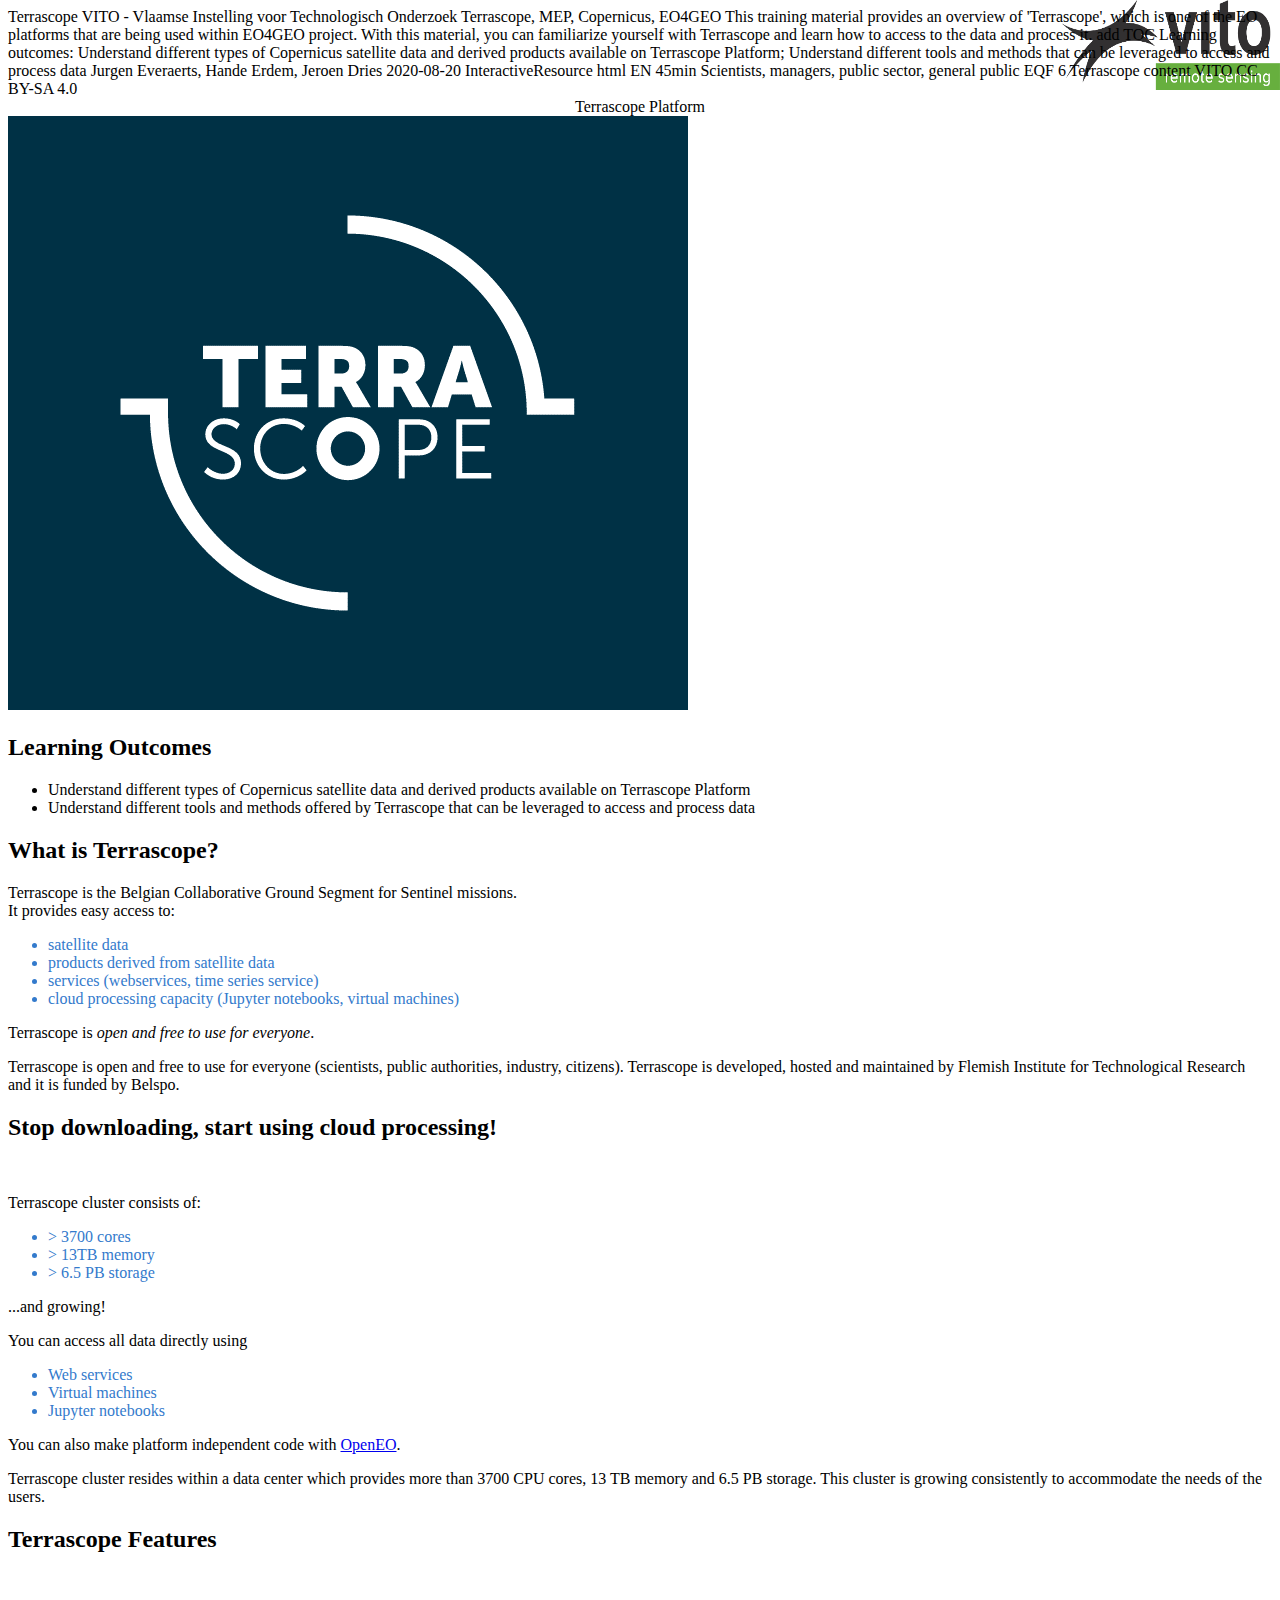
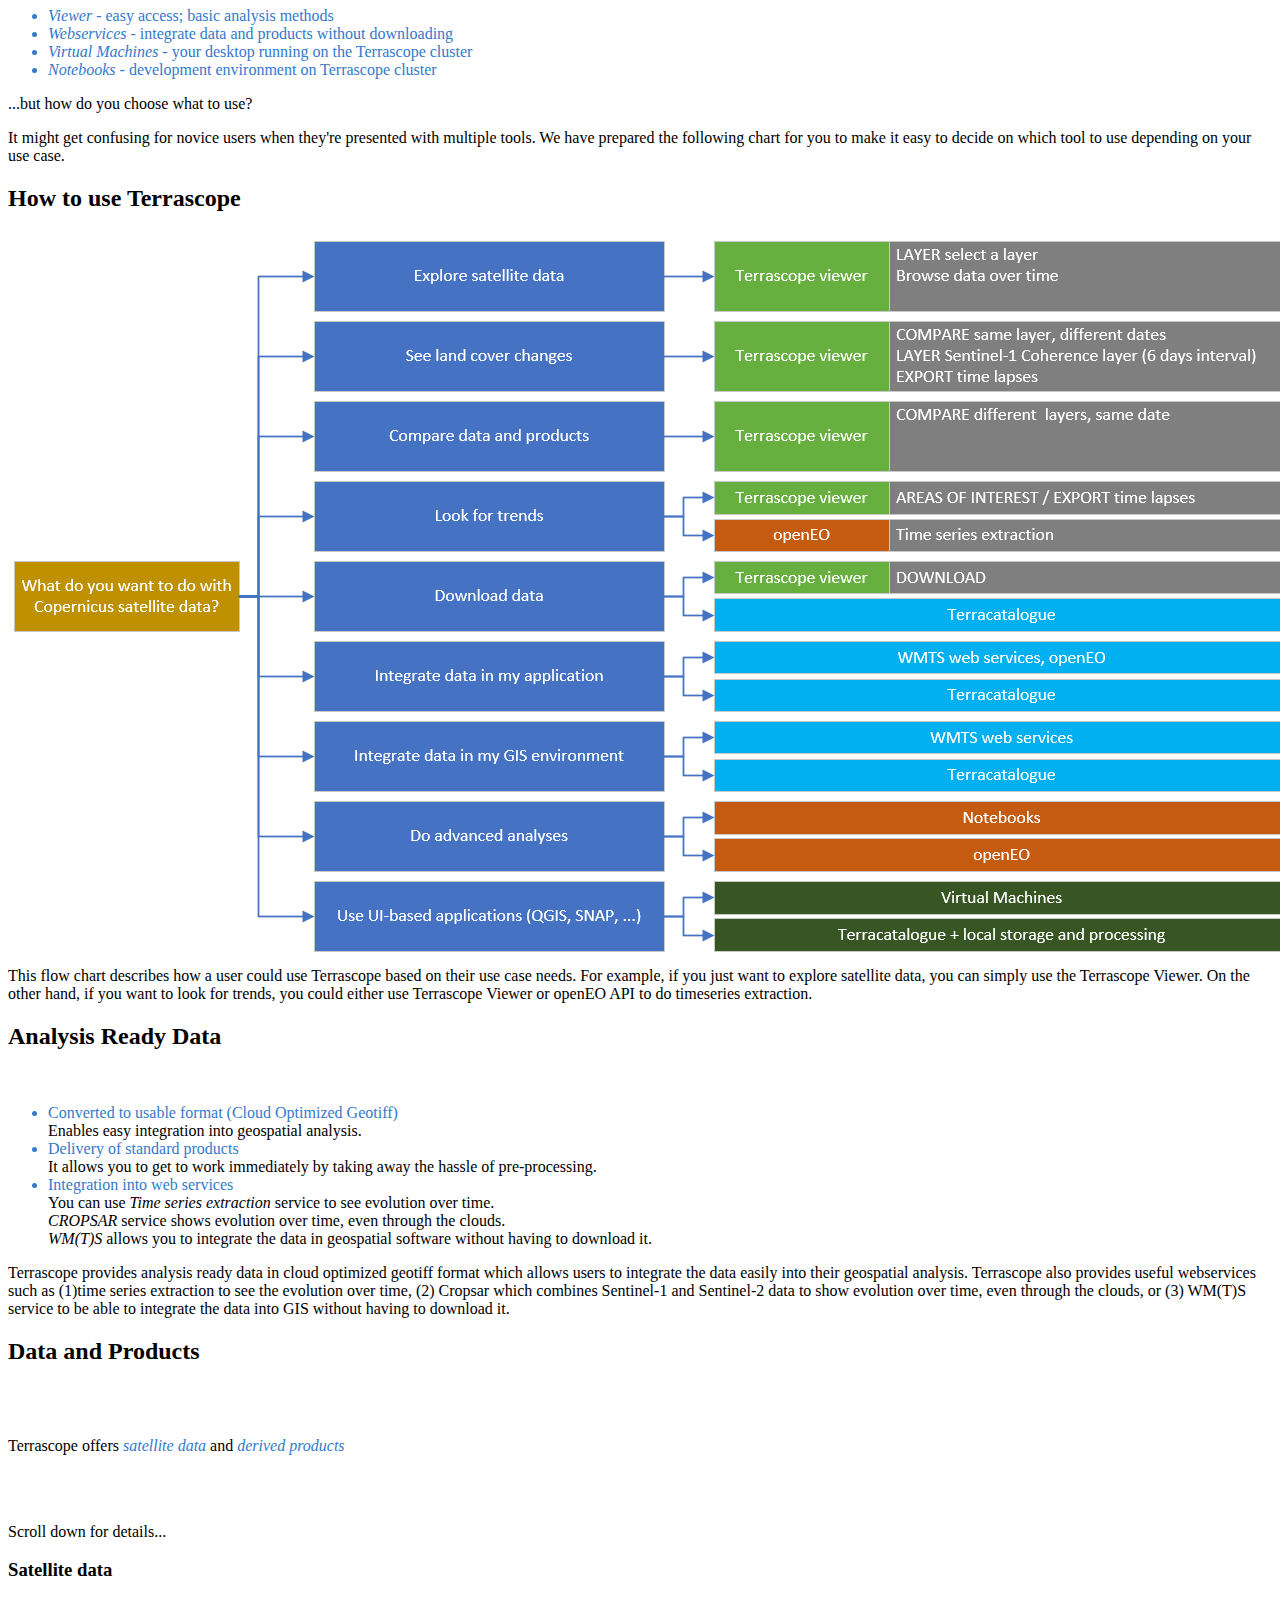
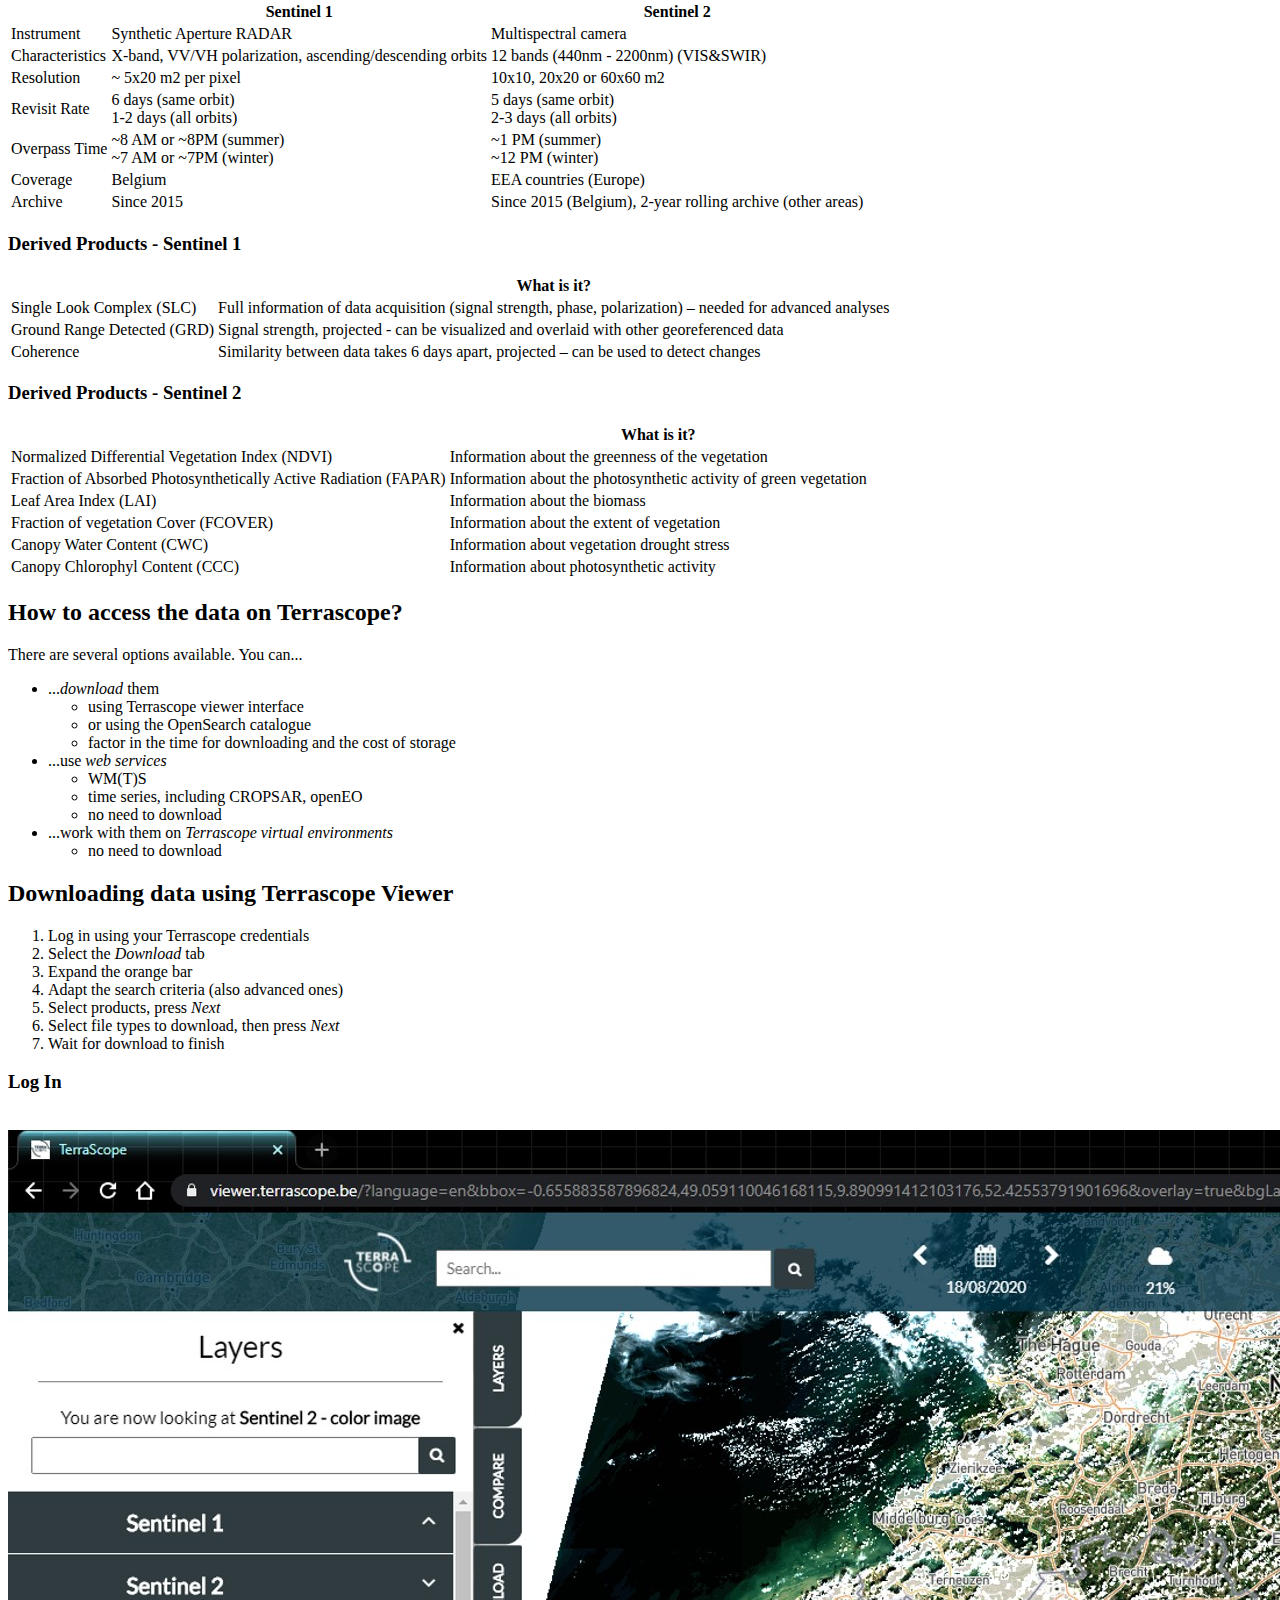
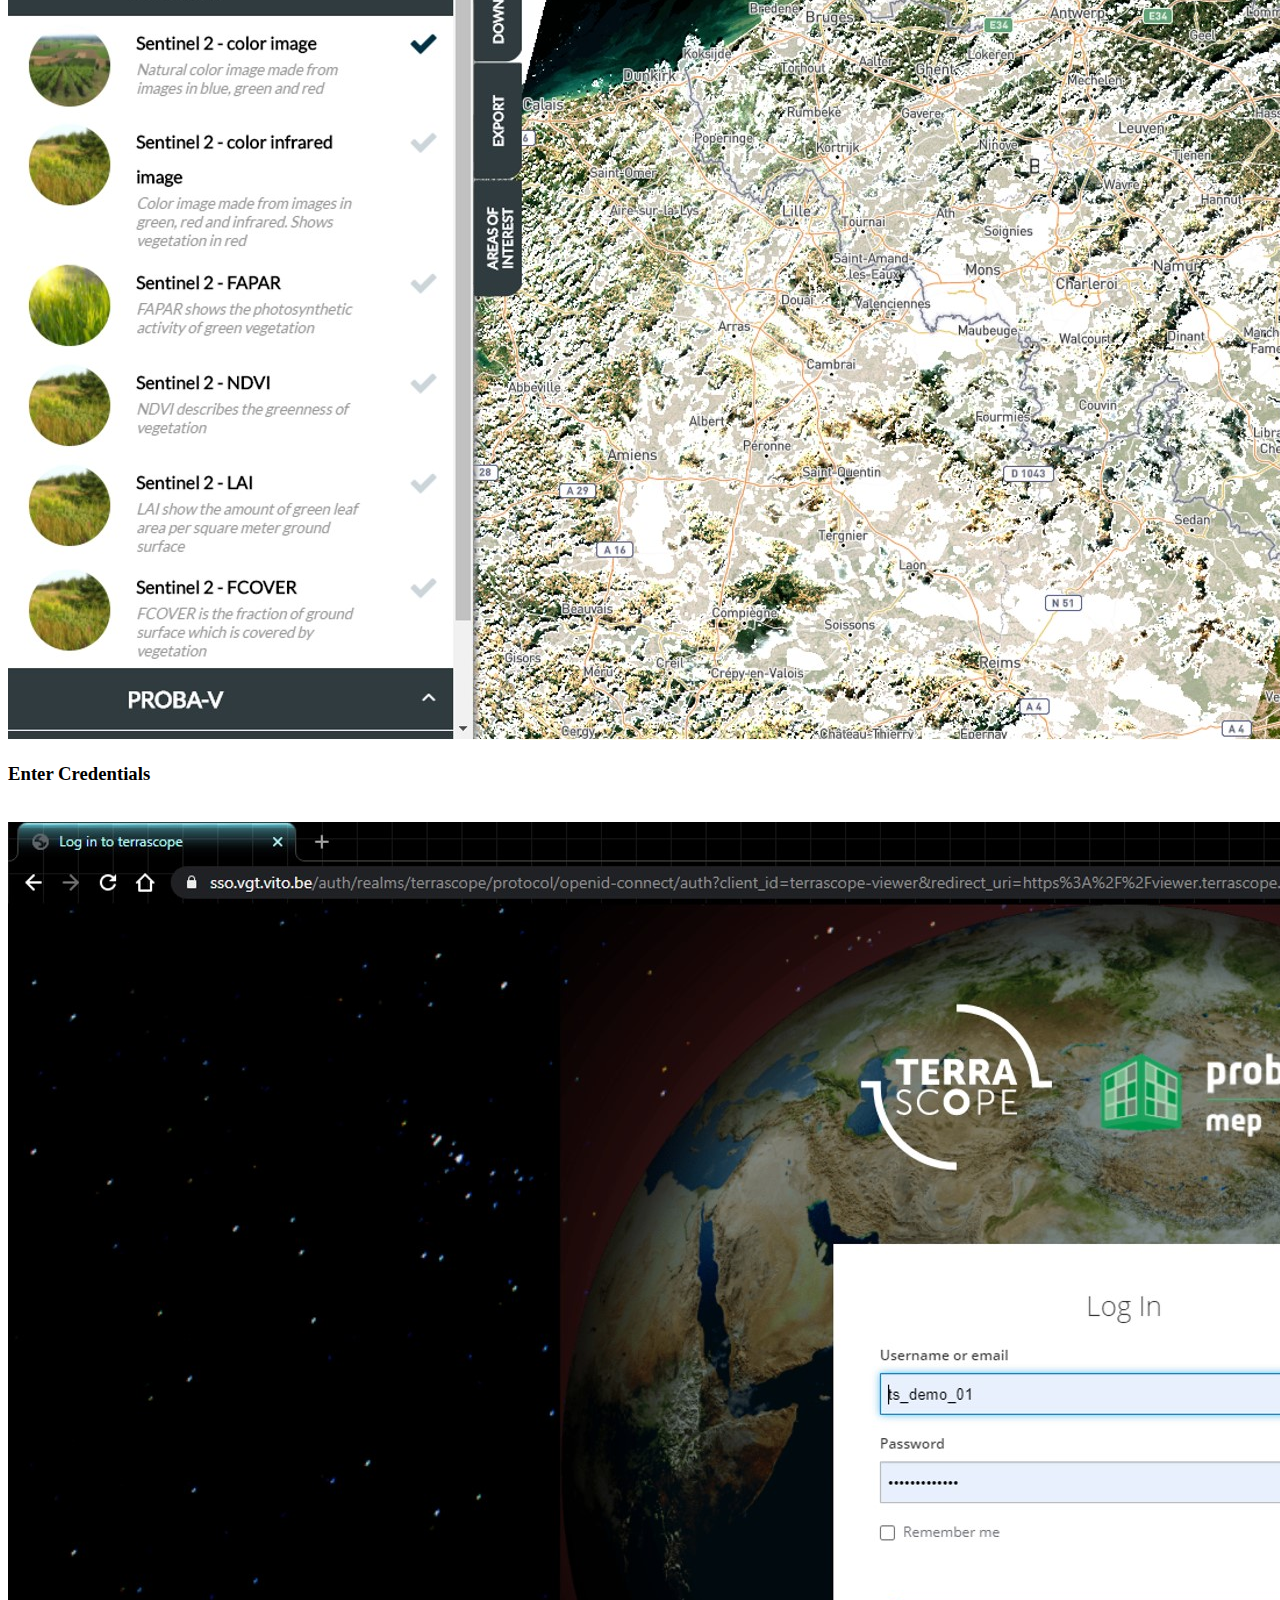
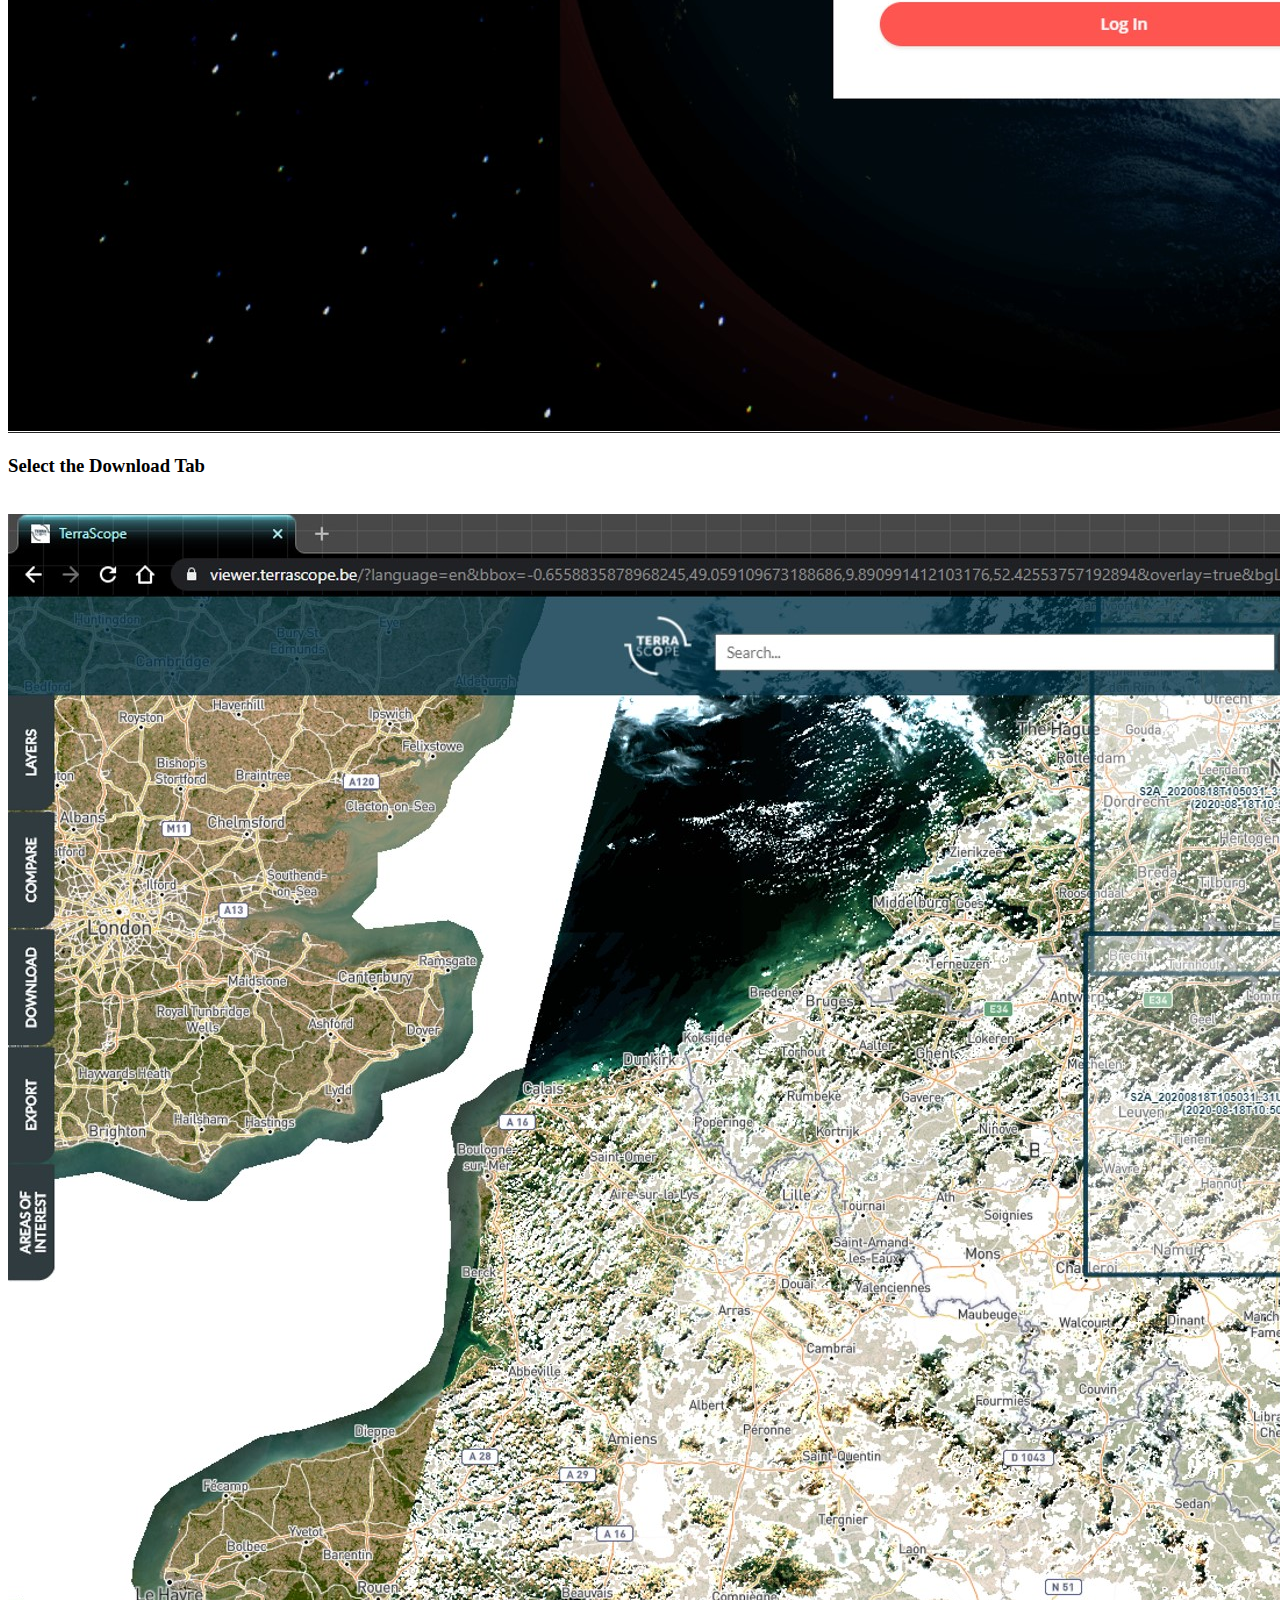
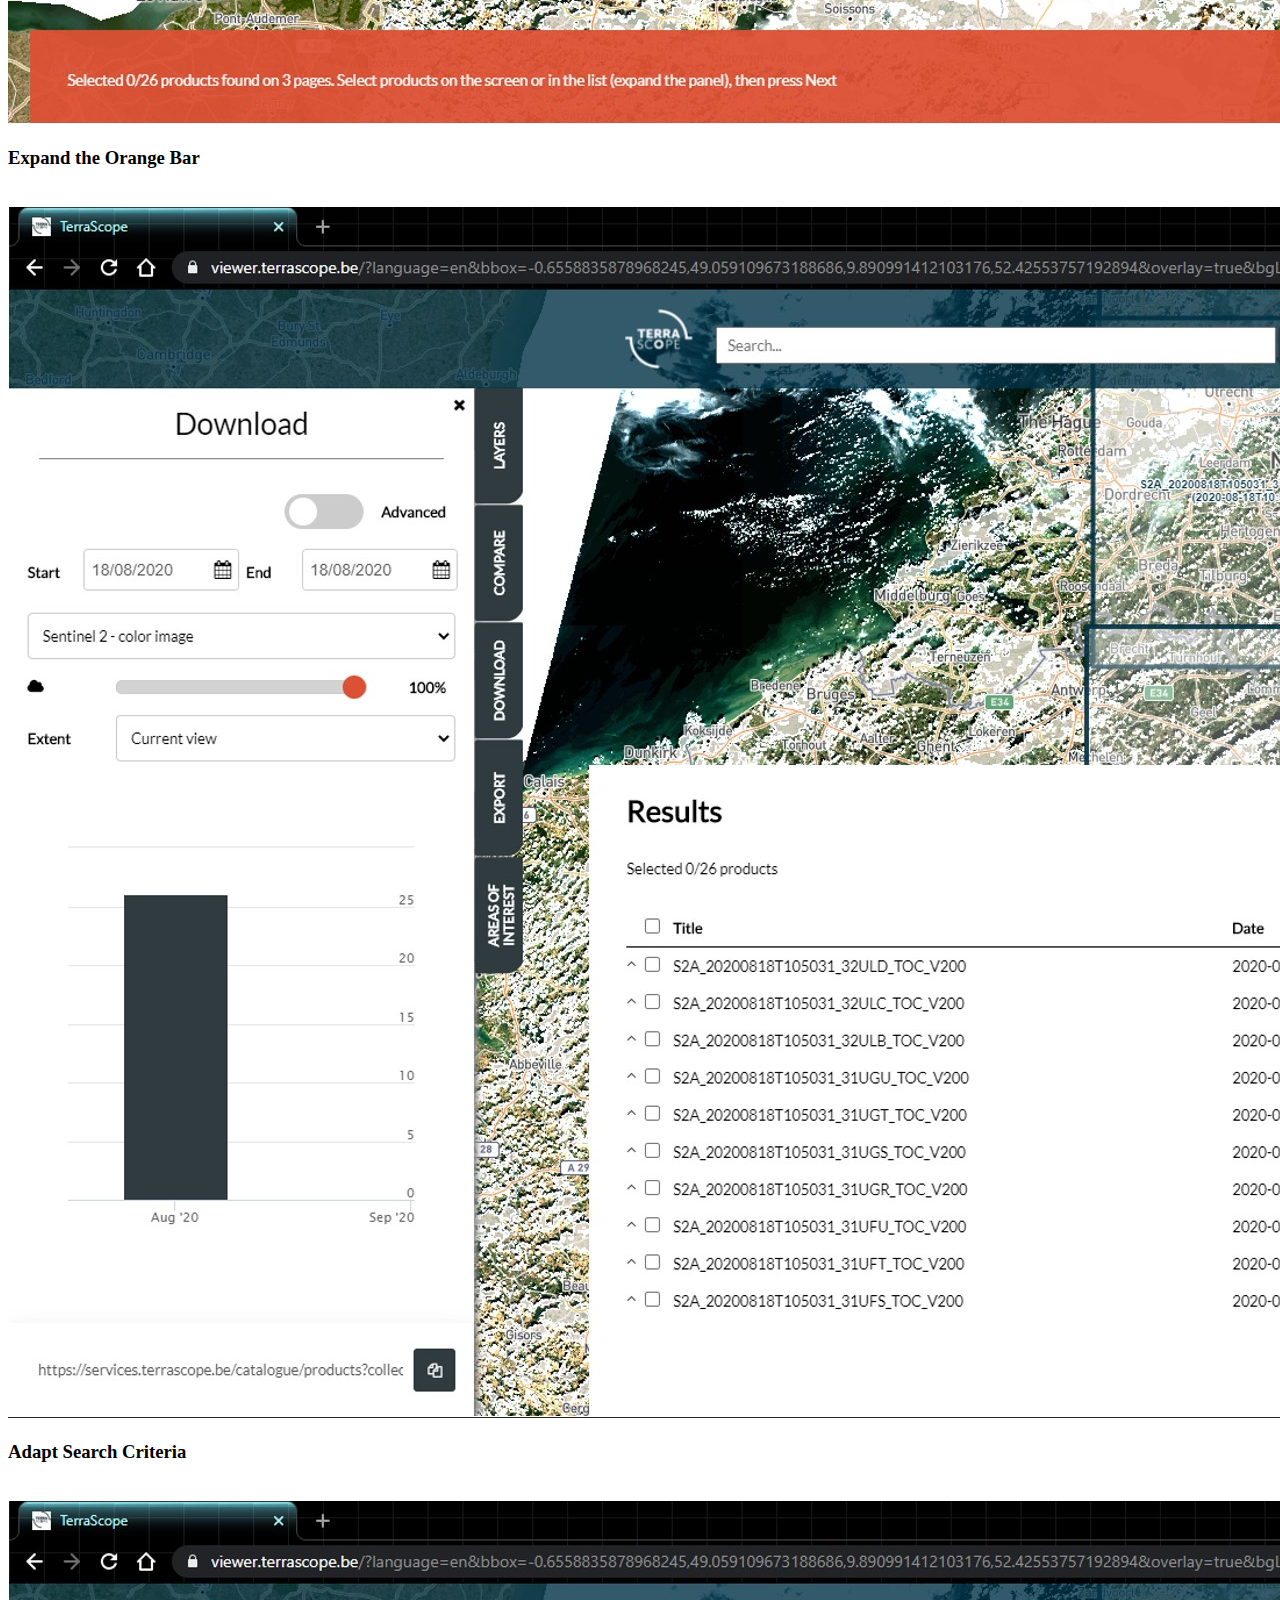
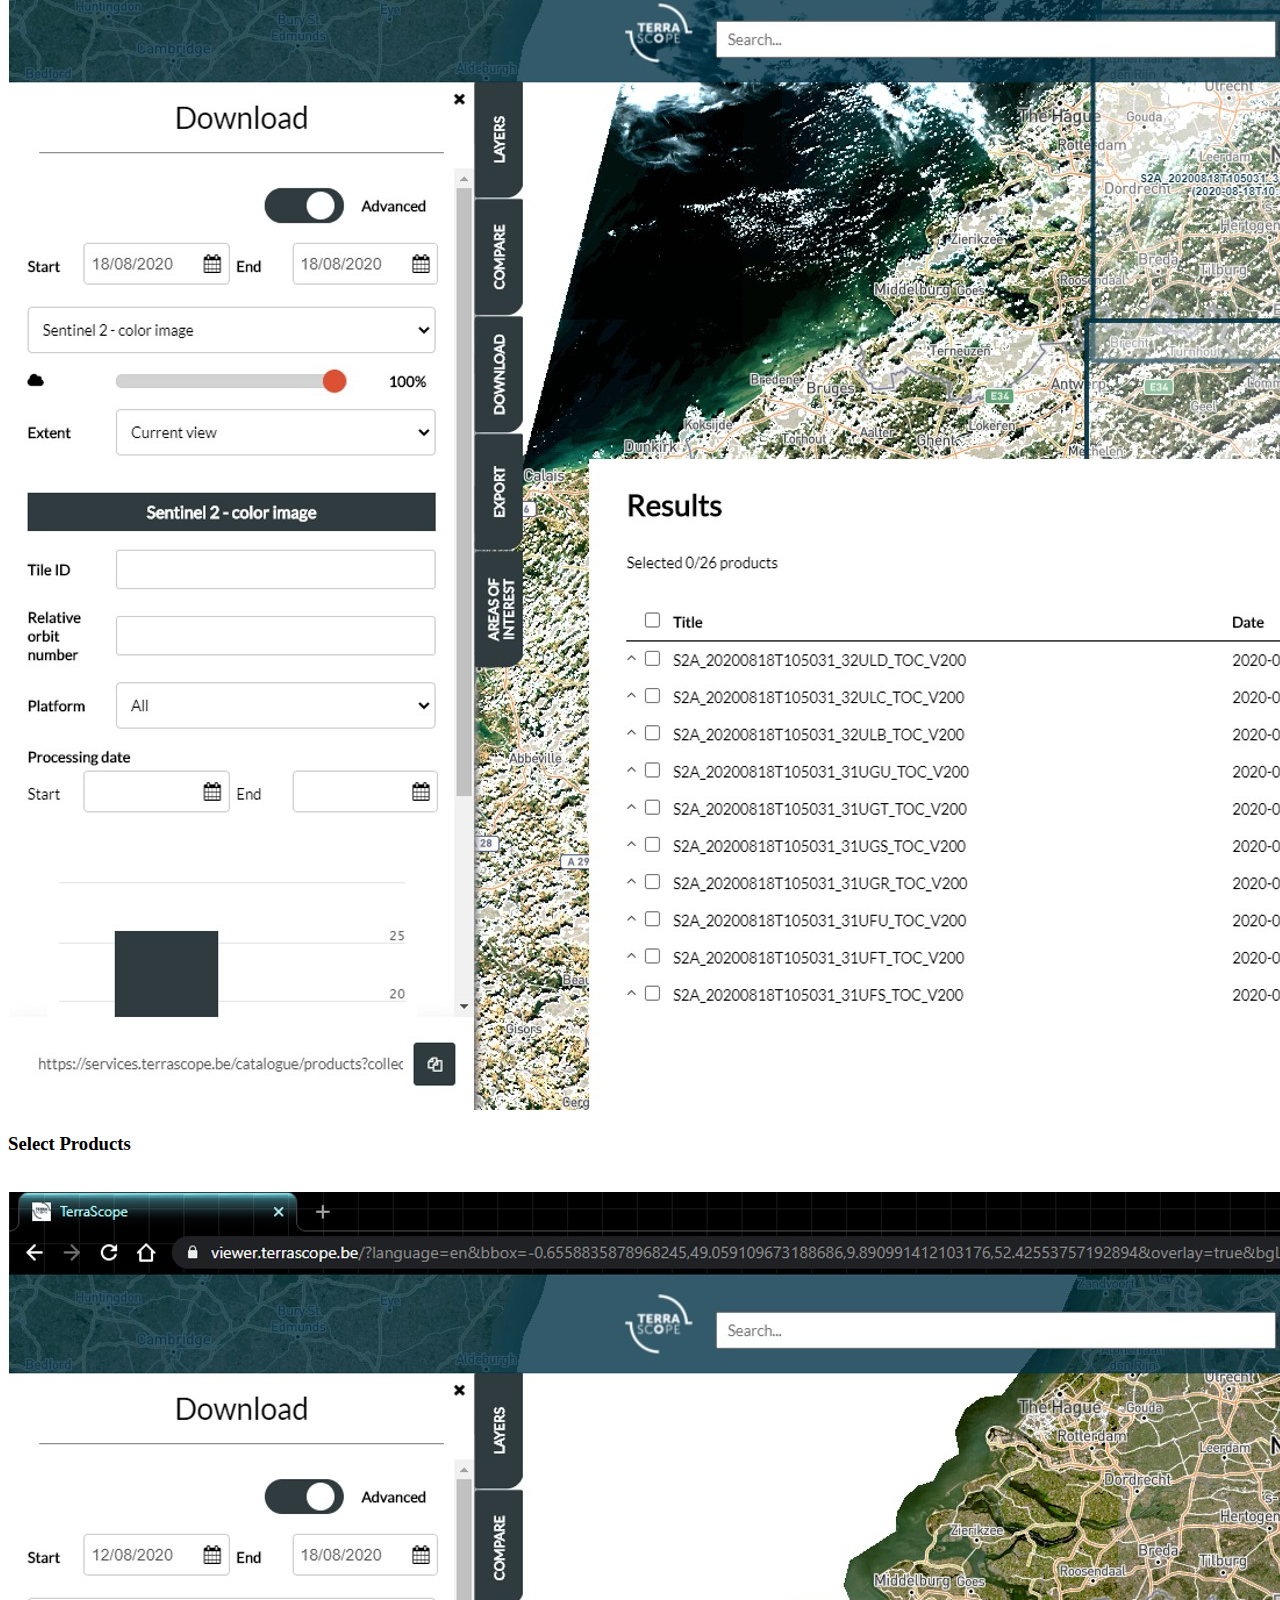
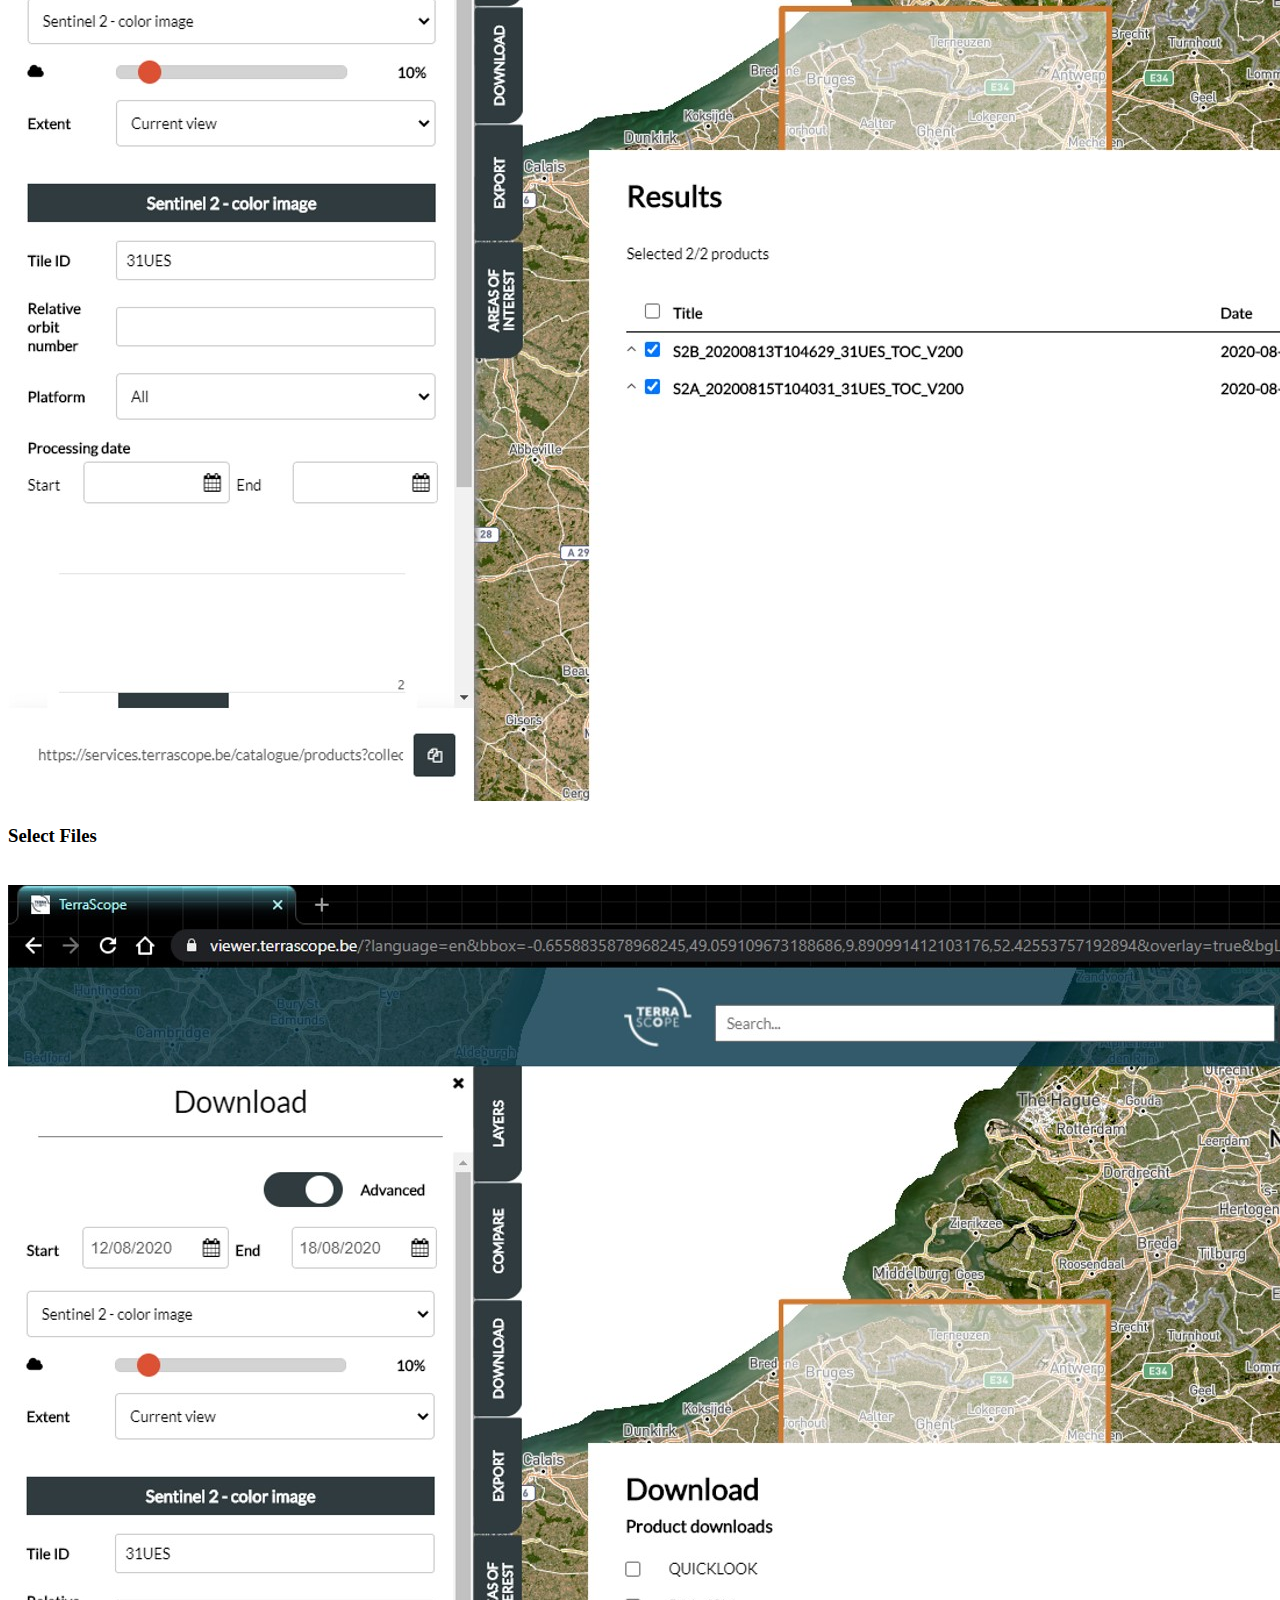
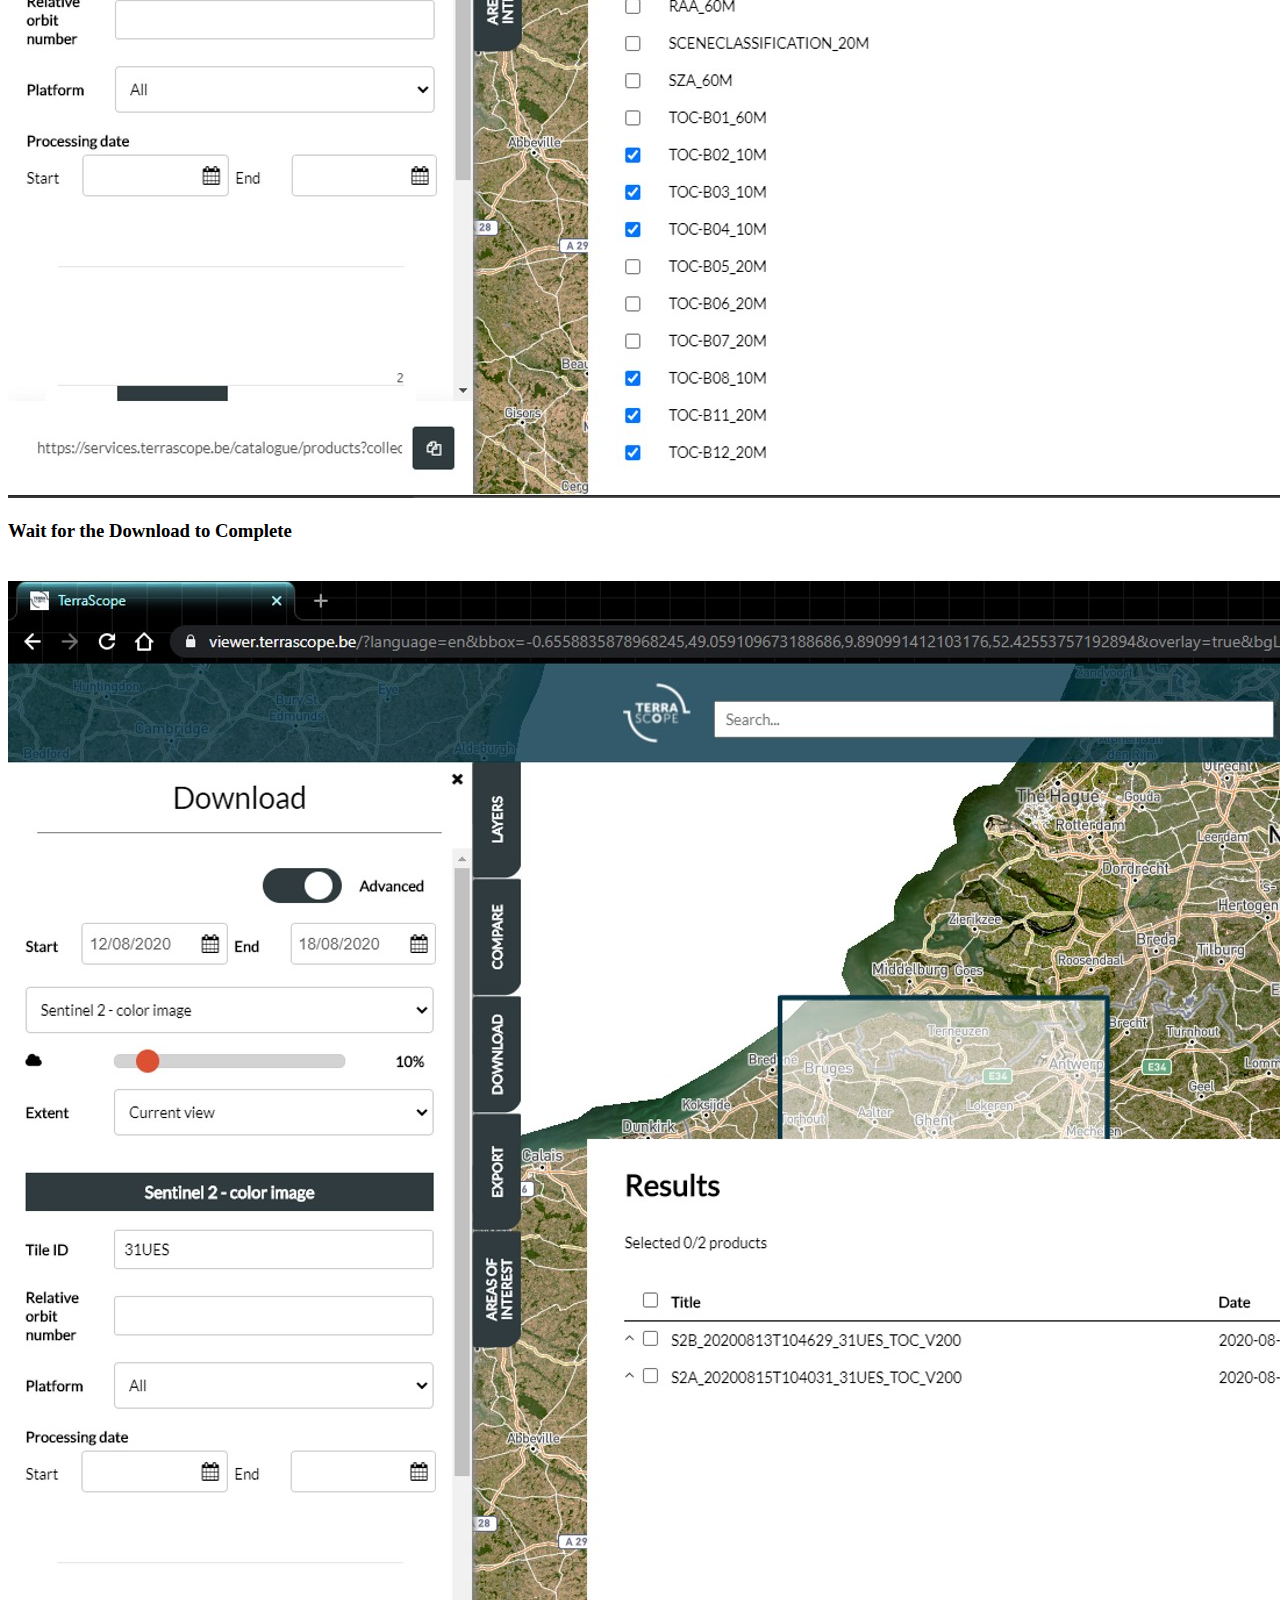
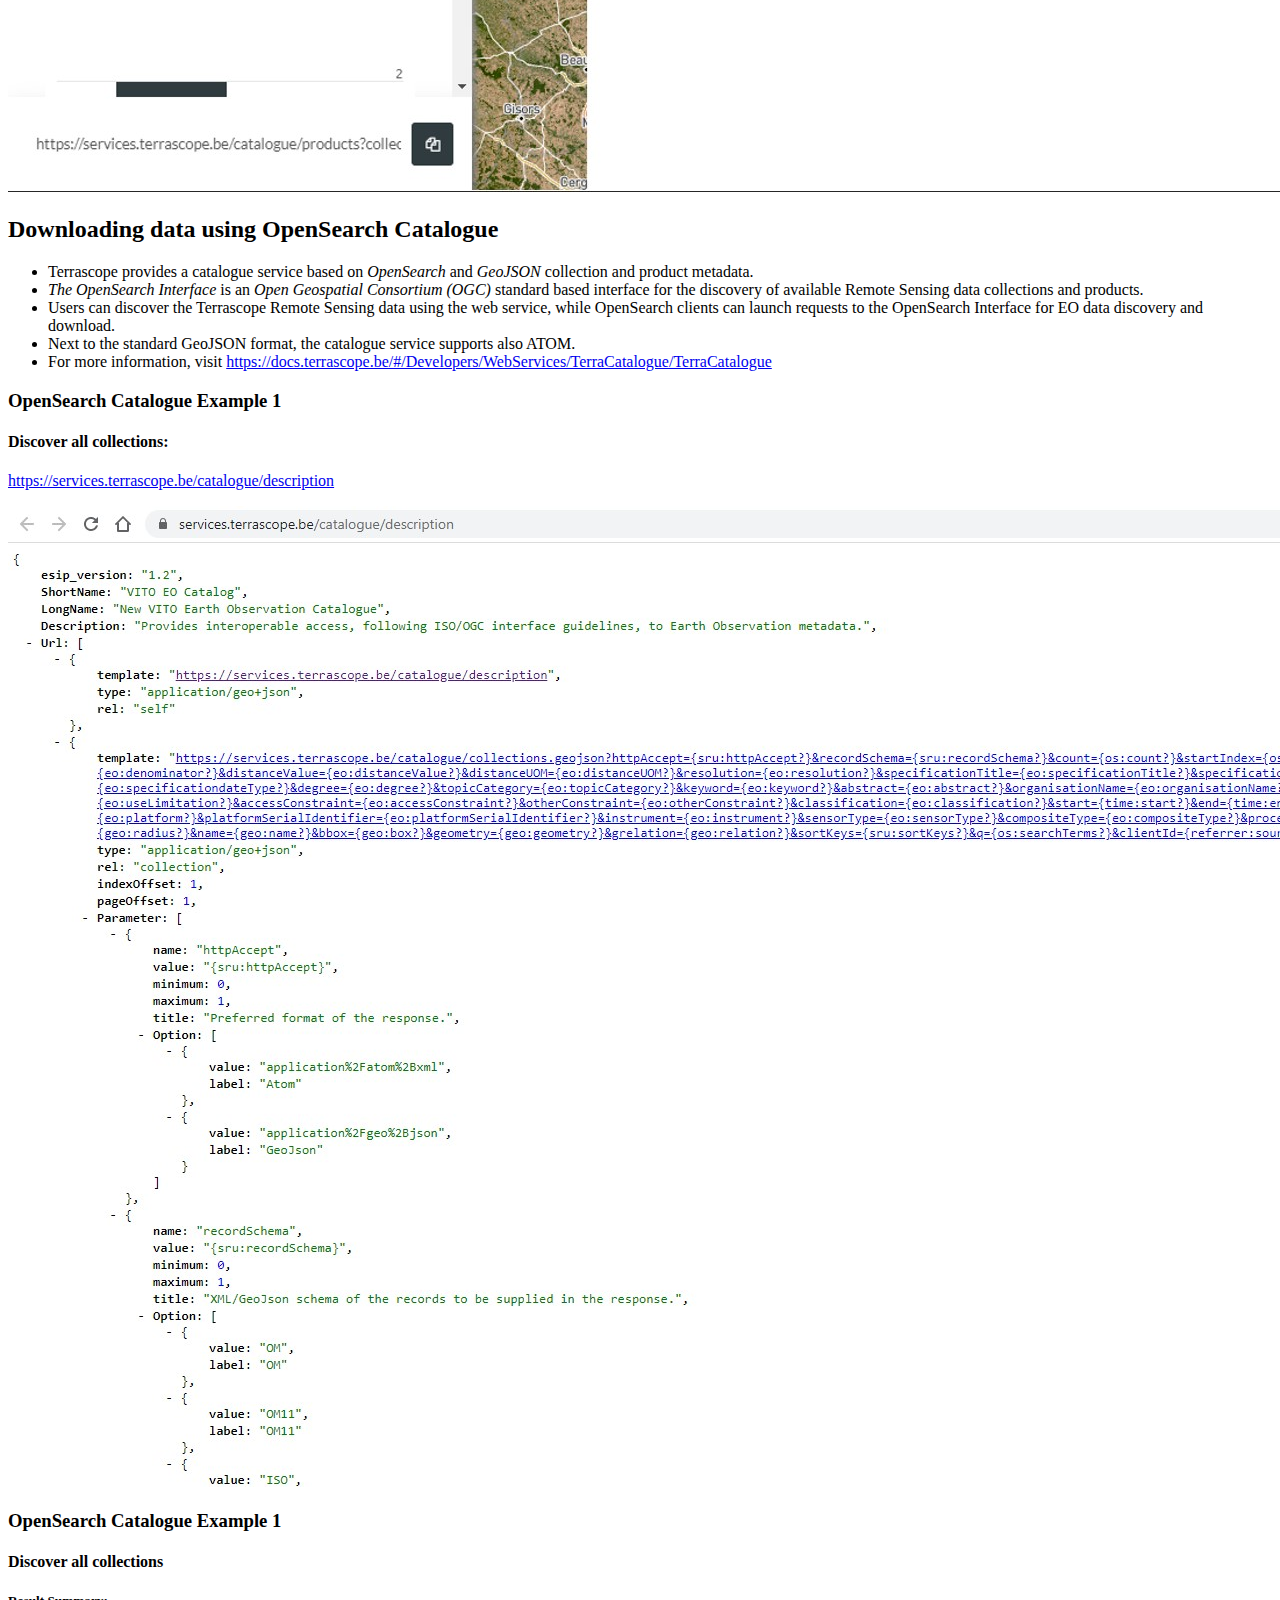
==== index.html @ 6d3ba38e "Update to RDFa conformity" ====
<!-- 	Template Authors: Stefan Lang, Eva Missoni - PLUS 
		Template Creation Date: March-June 2020 
		
		IMPORTANT NOTICES FOR USERS/AUTHORS: 
		SECTIONS TO BE EDITED BY AUTHORS ARE INDICATED AS FOLLOWS:  AUTHORS: DEFINE ... -->
<!--	THE COMMANDS <section> and </section>  EMBRACE THE CONTENT FOR EACH SINGLE SLIDE.
		ALTERNATIVELY, YOU CAN USE MARKDOWN NOTATION TO CREATE YOUR SLIDES. More information: https://github.com/webpro/reveal-md
		-->


<!doctype html>
<html prefix="eo4geo: http://bok.eo4geo.eu/" prefix="dc: http://purl.org/dc/terms/" lang="en" >

<head>
    <meta charset="utf-8">
		<title> </title>
		<span property="dc:title">Terrascope </span>
		<span property="dc:creator"> VITO - Vlaamse Instelling voor Technologisch Onderzoek</span>
		<span property="dc:subject">Terrascope, MEP, Copernicus, EO4GEO </span>
		<span property="dc:abstract">This training material provides an overview of 'Terrascope', which is one of the EO platforms that are being used within EO4GEO project. With this material, you can familiarize yourself with Terrascope and learn how to access to the data and process it.  </span>
		<span property="dc:tableOfContents"> add TOC</span>
		<span property="dc:desription">Learning outcomes: Understand different types of Copernicus satellite data and derived products available on Terrascope Platform; Understand different tools and methods that can be leveraged to access and process data </span>
		<span property="dc:contributor">Jurgen Everaerts, Hande Erdem, Jeroen Dries </span>
		<span property="dc:created"> 2020-08-20</span>
		<span property="dc:type">InteractiveResource</span>
		<span property="dc:format">html</span>
		<span property="dc:language">EN</span>
		<span property="dc:SizeOrDuration">45min</span>
		<span property="dc:audience">Scientists, managers, public sector, general public</span>
		<span property="dc:educationLevel">EQF 6</span>
		<span property="dc:source">Terrascope content </span>
		<span property="dc:rightsToHolder"> VITO</span>
		<span property="dc:license">CC BY-SA 4.0</span>
		
		<meta property="dc:relation" content="eo4geo:PS3-7" />
		<meta property="dc:relation" content="eo4geo:CV5-2" />	
		<meta property="dc:relation" content="eo4geo:IP3-11-2" />	
		<meta property="dc:relation" content="eo4geo:IP3-1-2-3" />	
		<meta property="dc:relation" content="eo4geo:IP3-1-1" />	
		<meta property="dc:relation" content="eo4geo:WB1-4" />	

    <link rel="stylesheet" href="internal_restricted/v1.0/css/reveal.css">

    <link rel="stylesheet" href="internal_restricted/v1.0/css/theme/eo4geo.css" id="theme">


    <!-- EO4GEO FONT ROBOTO SLAB -->
    <link href='https://fonts.googleapis.com/css?family=Roboto Slab' rel='stylesheet'>
    <link rel="stylesheet" href="partnerLogo.css" id="theme">
    <link rel="stylesheet" href="customer_content/css/eo4geo_override.css" id="theme">

    <base target="_blank"> <!-- All links in the presentation are opened in a separate tab"-->

</head>

<body>

<div class="reveal">

    <!-- FORMATTING FOR HEADER -->


    <div class="eo4geologo" style="width: 11%;height : 11%"></div>

    <div class="partnerlogo" style="width: 17%;height : 10%"></div>
    <div class="presentation_title" style=" text-align: center ">Terrascope Platform</div>
    <!--The title of the presentation appears on each slide-->


    <!-- AUTHORS: DEFINE METADATA FOR WHOLE SLIDESET HERE: (Dublin Core Metadata format, complemented by BoK-Concepts) >
        @prefix dc: <http://purl.org/dc/terms/>.
        @prefix eo4geo: <http://bok.eo4geo.eu/>.
        <>  	dc:title "Terrascope";
            dc:creator "VITO - Vlaamse Instelling voor Technologisch Onderzoek";
            dc:subject "Terrascope, MEP, Copernicus, EO4GEO";
            dc:abstract "This training material provides an overview of 'Terrascope', which is one of the EO platforms that are being used within EO4GEO project. With this material, you can familiarize yourself with Terrascope and learn how to access to the data and process it. ";
            dc:tableOfContents "add TOC";
            dc:description "Learning outcomes: Understand different types of Copernicus satellite data and derived products available on Terrascope Platform; Understand different tools and methods that can be leveraged to access and process data";
            dc:contributor "Jurgen Everaerts, Hande Erdem, Jeroen Dries";
            dc:created "2020-08-20";
            dc:type "InteractiveResource";
            dc:format "html";
            dc:language "EN";
            dc:SizeOrDuration "45min"
            dc:audience "Scientists, managers, public sector, general public";
            dc:educationLevel "EQF 6";
            dc:source "Terrascope content";
            dc:rightsHolder "VITO";
            dc:license "CC BY-SA 4.0";
            dc:relation eo4geo:PS3-7;
            dc:relation eo4geo:CV5-2;
            dc:relation eo4geo:IP3-11-2;
            dc:relation eo4geo:IP3-1-2-3;
            dc:relation eo4geo:IP3-1-1;
            dc:relation eo4geo:WB1-4.
                        -->


    <div class="slides">

        <!-- AUTHORS: DEFINE CONTENT ON YOUR FIRST SLIDE -->
        <section>

            <!-- AUTHORS: PUT YOUR PRESENTER NOTES HERE: -->
            <img src="resources\terrascope\terrascope.png">
            <aside class="notes">
            </aside>
        </section>
        <section>
            <h2>Learning Outcomes</h2>
            <ul>
                <li class="fragment">
                    Understand different types of Copernicus satellite data and derived products available on Terrascope
                    Platform
                </li>
                <li class="fragment">Understand different tools and methods offered by Terrascope that can be leveraged
                    to access and
                    process data
                </li>
            </ul>
        </section>
        <section id="whatisterrascope">
            <h2>What is Terrascope?</h2>
            <p class="fragment">Terrascope is the Belgian Collaborative Ground Segment for Sentinel missions. <br>It
                provides easy access
                to:</p>
            <ul class="fragment">
                <li style="color:#337acc;">satellite data</li>
                <li style="color:#337acc;">products derived from satellite data</li>
                <li style="color:#337acc;">services (webservices, time series service)</li>
                <li style="color:#337acc;">cloud processing capacity (Jupyter notebooks, virtual machines)</li>
            </ul>
            <p class="fragment">Terrascope is <em>open and free to use for everyone</em>.</p>
            <aside class="notes">
                Terrascope is open and free to use for everyone (scientists, public authorities, industry, citizens).
                Terrascope is developed, hosted and maintained by Flemish Institute for Technological Research and it is
                funded by Belspo.
            </aside>
        </section>

        <section id="terrascopecluster">
            <h2>Stop downloading, start using cloud processing!</h2>
            <br>
            <p class="fragment">Terrascope cluster consists of:</p>
            <ul class="fragment">
                <li style="color:#337acc;">> 3700 cores</li>
                <li style="color:#337acc;">> 13TB memory</li>
                <li style="color:#337acc;">> 6.5 PB storage</li>
            </ul>
            <p class="fragment">...and growing!</p>
            <p class="fragment">You can access all data directly using</p>
            <ul class="fragment">
                <li style="color:#337acc;">Web services</li>
                <li style="color:#337acc;">Virtual machines</li>
                <li style="color:#337acc;">Jupyter notebooks</li>
            </ul>
            <p class="fragment">You can also make platform independent code with <a href="https://openeo.org">OpenEO</a>.
            </p>
            <aside class="notes">
                Terrascope cluster resides within a data center which provides more than 3700 CPU cores, 13 TB memory
                and
                6.5 PB storage. This cluster is growing consistently to accommodate the needs of the users.
            </aside>
        </section>


        <section id="terrascopefeatures">
            <h2>Terrascope Features</h2>
            <br>
            <ul>
                <li style="color:#337acc;"><em>Viewer</em> - easy access; basic analysis methods</li>
                <li style="color:#337acc;"><em>Webservices</em> - integrate data and products without downloading</li>
                <li style="color:#337acc;"><em>Virtual Machines</em> - your desktop running on the Terrascope cluster
                </li>
                <li style="color:#337acc;"><em>Notebooks</em> - development environment on Terrascope cluster</li>
            </ul>
            <p class="fragment">...but how do you choose what to use?</p>
            <aside class="notes">
                It might get confusing for novice users when they're presented with multiple tools.
                We have prepared the following chart for you to make it easy to decide on which tool to use depending on
                your use case.
            </aside>
        </section>
        <!--section-- class="fig-container"
                 data-fig-id="fig-intro"
                 data-file="flowchart.html"
                 id="flow">
            <aside class="notes">This flow chart describes how a user could use Terrascope based on their use case
                needs.
                For example, if you just want to explore satellite data, you can simply use the Terrascope Viewer. On
                the other hand, if you want
                to look for trends, you could either use Terrascope Viewer or openEO API to do timeseries extraction.
            </aside>
        </section-->
        <section id="howtouseterrascope">
            <h2>How to use Terrascope</h2>
            <img src="resources\terrascope\howToUse.png">
            <aside class="notes">This flow chart describes how a user could use Terrascope based on their use case
                needs.
                For example, if you just want to explore satellite data, you can simply use the Terrascope Viewer. On
                the other hand, if you want
                to look for trends, you could either use Terrascope Viewer or openEO API to do timeseries extraction.
            </aside>
        </section>
        <section id="ard">
            <h2>Analysis Ready Data</h2>
            <br>
            <ul>
                <li style="color:#337acc;">
                Converted to usable format (Cloud Optimized Geotiff)</li>
                Enables easy integration into geospatial analysis.
                <li style="color:#337acc;">Delivery of standard products</li>
                It allows you to get to work immediately by taking away the hassle of pre-processing.
                <li style="color:#337acc;">Integration into web services</li>
                You can use <em>Time series extraction</em> service to see evolution over time.<br>
                <em>CROPSAR</em> service shows evolution over time, even through the clouds. <br>
                <em>WM(T)S</em> allows you to integrate the data in geospatial software without having to download it.
            </ul>
            <aside class="notes">
                Terrascope provides analysis ready data in cloud optimized geotiff format which allows users to
                integrate the data easily into their geospatial analysis.
                Terrascope also provides useful webservices such as (1)time series extraction to see the evolution over
                time,
                (2) Cropsar which combines Sentinel-1 and Sentinel-2 data to show evolution over time, even through the
                clouds,
                or (3) WM(T)S service to be able to integrate the data into GIS without having to download it.
            </aside>
        </section>
        <section id="dataproducts">
            <section>
                <h2>Data and Products</h2>
                <br><br>
                <p>Terrascope offers <em style="color:#337acc;">satellite data</em> and <em style="color:#337acc;">derived
                    products</em></p>

                <br><br>
                <p>Scroll down for details...</p>
            </section>
            <section>
                <h3>Satellite data</h3>
                <table>
                    <tr>
                        <th></th>
                        <th>Sentinel 1</th>
                        <th>Sentinel 2</th>
                    </tr>
                    <tr>
                        <td>Instrument</td>
                        <td>Synthetic Aperture RADAR</td>
                        <td>Multispectral camera</td>
                    </tr>
                    <tr>
                        <td>Characteristics</td>
                        <td>X-band,
                            VV/VH polarization,
                            ascending/descending orbits
                        </td>
                        <td>12 bands (440nm - 2200nm) (VIS&SWIR)</td>
                    </tr>
                    <tr>
                        <td>Resolution</td>
                        <td>~ 5x20 m2 per pixel</td>
                        <td>10x10, 20x20 or 60x60 m2</td>
                    </tr>
                    <tr>
                        <td>Revisit Rate</td>
                        <td>6 days (same orbit)<br>
                            1-2 days (all orbits)
                        </td>
                        <td>5 days (same orbit)<br>
                            2-3 days (all orbits)
                        </td>
                    </tr>
                    <tr>
                        <td>Overpass Time</td>
                        <td>~8 AM or ~8PM (summer)<br>
                            ~7 AM or ~7PM (winter)
                        </td>
                        <td>~1 PM (summer)<br>
                            ~12 PM (winter)
                        </td>
                    </tr>
                    <tr>
                        <td>Coverage</td>
                        <td>Belgium</td>
                        <td>EEA countries (Europe)</td>
                    </tr>
                    <tr>
                        <td>Archive</td>
                        <td>Since 2015</td>
                        <td>Since 2015 (Belgium),
                            2-year rolling archive (other areas)
                        </td>
                    </tr>
                </table>
            </section>
            <section>
                <h3>Derived Products - Sentinel 1</h3>
                <table>
                    <tr>
                        <th></th>
                        <th>What is it?</th>
                    </tr>
                    <tr>
                        <td>Single Look Complex (SLC)</td>
                        <td>Full information of data acquisition (signal strength, phase, polarization) – needed for
                            advanced analyses
                        </td>
                    </tr>
                    <tr>
                        <td>Ground Range Detected (GRD)</td>
                        <td>Signal strength, projected - can be visualized and overlaid with other georeferenced data
                        </td>
                    </tr>
                    <tr>
                        <td>Coherence</td>
                        <td>Similarity between data takes 6 days apart, projected – can be used to detect changes
                        </td>
                    </tr>
                </table>
            </section>
            <section>
                <h3>Derived Products - Sentinel 2</h3>
                <table>
                    <tr>
                        <th></th>
                        <th>What is it?</th>
                    </tr>
                    <tr>
                        <td>Normalized Differential Vegetation Index (NDVI)</td>
                        <td>Information about the greenness of the vegetation</td>
                    </tr>
                    <tr>
                        <td>Fraction of Absorbed Photosynthetically Active Radiation (FAPAR)</td>
                        <td>Information about the photosynthetic activity of green vegetation</td>
                    </tr>
                    <tr>
                        <td>Leaf Area Index (LAI)</td>
                        <td>Information about the biomass</td>
                    </tr>
                    <tr>
                        <td>Fraction of vegetation Cover (FCOVER)</td>
                        <td>Information about the extent of vegetation</td>
                    </tr>
                    <tr>
                        <td>Canopy Water Content (CWC)</td>
                        <td>Information about vegetation drought stress</td>
                    </tr>
                    <tr>
                        <td>Canopy Chlorophyl Content (CCC)</td>
                        <td>Information about photosynthetic activity</td>
                    </tr>
                </table>
            </section>
        </section>

        <section id="howtoaccessdata">
            <h2>How to access the data on Terrascope?</h2>
            <p class="fragment">There are several options available. You can...</p>
            <ul>
                <li class="fragment">...<em>download</em> them</li>
                <ul class="fragment">
                    <li>using Terrascope viewer interface</li>
                    <li>or using the OpenSearch catalogue</li>
                    <li>factor in the time for downloading and the cost of storage</li>
                </ul>
                <li class="fragment">...use <em>web services</em></li>
                <ul class="fragment">
                    <li>WM(T)S</li>
                    <li>time series, including CROPSAR, openEO</li>
                    <li>no need to download</li>
                </ul>
                <li class="fragment">...work with them on <em>Terrascope virtual environments</em></li>
                <ul class="fragment">
                    <li>no need to download</li>
                </ul>
            </ul>
            <aside class="notes"></aside>
        </section>

        <section id="download">
            <section>
                <h2>Downloading data using Terrascope Viewer</h2>
                <ol>
                    <li>Log in using your Terrascope credentials</li>
                    <li>Select the <em>Download</em> tab</li>
                    <li>Expand the orange bar</li>
                    <li>Adapt the search criteria (also advanced ones)</li>
                    <li>Select products, press <em>Next</em></li>
                    <li>Select file types to download, then press <em>Next</em></li>
                    <li>Wait for download to finish</li>
                </ol>
            </section>
            <section>
                <h3>Log In</h3>
                <br>
                <img src="resources\terrascope\download1.jpg">
            </section>
            <section>
                <h3>Enter Credentials</h3>
                <br>
                <img src="resources\terrascope\download2.jpg">
            </section>
            <section>
                <h3>Select the Download Tab</h3>
                <br>
                <img src="resources\terrascope\download3.jpg">
            </section>
            <section>
                <h3>Expand the Orange Bar</h3>
                <br>
                <img src="resources\terrascope\download4.jpg">
            </section>
            <section>
                <h3>Adapt Search Criteria</h3>
                <br>
                <img src="resources\terrascope\download5.jpg">
            </section>
            <section>
                <h3>Select Products</h3>
                <br>
                <img src="resources\terrascope\download6.jpg">
            </section>
            <section>
                <h3>Select Files</h3>
                <br>
                <img src="resources\terrascope\download7.jpg">
            </section>
            <section>
                <h3>Wait for the Download to Complete</h3>
                <br>
                <img src="resources\terrascope\download8.jpg">
            </section>
        </section>
        <section id="oscars">
            <section>
                <h2>Downloading data using OpenSearch Catalogue</h2>
                <ul>
                    <li class="fragment">Terrascope provides a catalogue service based on <em>OpenSearch</em> and <em>GeoJSON</em>
                        collection and product metadata.
                    </li>
                    <li class="fragment"><em>The OpenSearch Interface</em> is an <em>Open Geospatial Consortium
                        (OGC)</em> standard based
                        interface for the discovery of available Remote Sensing data collections and products.
                    </li>
                    <li class="fragment">Users can discover the Terrascope Remote Sensing data using the web service,
                        while OpenSearch
                        clients can launch requests to the OpenSearch Interface for EO data discovery and download.
                    </li>
                    <li class="fragment">Next to the standard GeoJSON format, the catalogue service supports also ATOM.
                    </li>
                    <li class="fragment">For more information, visit <a
                            href="https://docs.terrascope.be/#/Developers/WebServices/TerraCatalogue/TerraCatalogue">https://docs.terrascope.be/#/Developers/WebServices/TerraCatalogue/TerraCatalogue</a>
                    </li>
                </ul>
            </section>
            <section>
                <h3>OpenSearch Catalogue Example 1</h3>
                <h4>Discover all collections:</h4>

                <p><a href="https://services.terrascope.be/catalogue/description">https://services.terrascope.be/catalogue/description</a>
                </p>
                <img src="resources\terrascope\oscars1.jpg">
            </section>
            <section>
                <h3>OpenSearch Catalogue Example 1</h3>
                <h4>Discover all collections</h4>
                <h5>Result Summary:</h5>
                <table>
                    <tr>
                        <td>TERRASCOPE_S1_SLC_COHERENCE_V1</td>
                    </tr>
                    <tr>
                        <td>TERRASCOPE_S2_TOC_V2</td>
                    </tr>
                    <tr>
                        <td>TERRASCOPE_S2_CCC_V2</td>
                    </tr>
                    <tr>
                        <td>TERRASCOPE_S2_CWC_V2</td>
                    </tr>
                    <tr>
                        <td>TERRASCOPE_S2_LAI_V2</td>
                    </tr>
                    <tr>
                        <td>TERRASCOPE_S2_NDVI_V2</td>
                    </tr>
                    <tr>
                        <td>TERRASCOPE_S2_FAPAR_V2</td>
                    </tr>
                    <tr>
                        <td>TERRASCOPE_S2_FCOVER_V2</td>
                    </tr>
                    <tr>
                        <td>CGS_S1_GRD_L1</td>
                    </tr>
                    <tr>
                        <td>CGS_S1_GRD_SIGMA0_L1</td>
                    </tr>
                    <tr>
                        <td>CGS_S1_SLC_L1</td>
                    </tr>
                </table>
            </section>
            <section>
                <h3>OpenSearch Catalogue Example 2</h3>
                <h4>Find all SENTINEL-2 TOC products (V2) for a specific tile:</h4>
                <p>
                    <a href="https://services.terrascope.be/catalogue/products?collection=urn:eop:VITO:TERRASCOPE_S2_TOC_V2&tileId=32TPN">https://services.terrascope.be/catalogue/products?collection=urn:eop:VITO:TERRASCOPE_S2_TOC_V2&tileId=32TPN</a>
                </p>
                <img src="resources\terrascope\oscars2.jpg">
            </section>
            <section>
                <h3>OpenSearch Catalogue Example 2</h3>
                <h4>Find all SENTINEL-2 TOC products for a specific tile</h4>
                <h5>Result Summary (limited to 100):</h5>
                <table>
                    <tr>
                        <td>TERRASCOPE_S2_TOC_V2:S2A_20180303T102021_32TPN_TOC_V200</td>
                    </tr>
                    <tr>
                        <td>TERRASCOPE_S2_TOC_V2:S2A_20180221T102031_32TPN_TOC_V200</td>
                    </tr>
                    <tr>
                        <td>TERRASCOPE_S2_TOC_V2:S2A_20180129T101251_32TPN_TOC_V200</td>
                    </tr>
                    <tr>
                        <td><em><...></em></td>
                    </tr>
                    <tr>
                        <td>TERRASCOPE_S2_TOC_V2:S2B_20190419T101029_32TPN_TOC_V200</td>
                    </tr>
                    <tr>
                        <td>TERRASCOPE_S2_TOC_V2:S2A_20190401T100031_32TPN_TOC_V200</td>
                    </tr>
                </table>
            </section>
            <section>
                <h3>OpenSearch Catalogue Example 3</h3>
                <h4>Find all SENTINEL-2 CCC products between 01/01/2020 and 31/01/2020 with cloudcover between 6% and
                    17% (both included) over Europe</h4>
                <p>
                    <a href="https://services.terrascope.be/catalogue/products?collection=urn%3Aeop%3AVITO%3ATERRASCOPE_S2_CCC_V2&start=2020-01-01T00%3A00%3A00&end=2020-01-31T23%3A59%3A59&cloudcover=[6,17]&name=Europe">https://services.terrascope.be/catalogue/products?collection=urn:eop:VITO:TERRASCOPE_S2_CCC_V2&start=2020-01-01T00:00:00&end=2020-01-31T23:59:59&cloudcover=[6,17]&name=Europe</a>
                </p>
                <img src="resources\terrascope\oscars3.jpg">
            </section>
            <section>
                <h3>OpenSearch Catalogue Example 3</h3>
                <h4>Find all SENTINEL-2 CCC products between 01/01/2020 and 31/01/2020 with cloudcover between 6% and
                    17% (both included) over Europe</h4>
                <h5>Result Summary (limited to 100):</h5>
                <img src="resources\terrascope\oscars4.jpg">
            </section>
            <section>
                <h3>OpenSearch Catalogue Example 4</h3>
                <h4>Product download</h4>
                <p>To download individual products, you can follow these steps:</p>
                <ol>
                    <li>Find all SENTINEL-2 LAI products for the tile "32TPN" between 06/08/2020 and 07/08/2020</li>
                    <li>Identify the file that you want to download</li>
                    <li>Download the image</li>
                </ol>
            </section>

            <section>
                <h3>OpenSearch Catalogue Example 4</h3>
                <h4>Product download</h4>
                <a href="https://services.terrascope.be/catalogue/products?collection=urn:eop:VITO:TERRASCOPE_S2_LAI_V2&start=2020-08-05T00:00:00&end=2020-08-07T00:00:00&tileId=32TPN">Find
                    all SENTINEL-2 LAI products for the tile "32TPN" between 06/08/2020 and 07/08/2020:
                </a>
                <img src="resources\terrascope\oscars5.jpg">
            </section>

            <section>
                <h3>OpenSearch Catalogue Example 4</h3>
                <h4>Navigate to the contents</h4>
                <p>For each product, you will find the following set of files:</p>
                <table>
                    <tr>
                        <td>Quick look</td>
                        <td>A small sized image representing the product</td>
                    </tr>
                    <tr>
                        <td>Inspire metadata</td>
                        <td>An XML file containing the metadata of the parameters</td>
                    </tr>
                    <tr>
                        <td>Scene classification</td>
                        <td>Scene classification layer to distinguish between snow, cloud, vegetation etc. For more info
                            [insert link here]
                        </td>
                    </tr>
                    <tr>
                        <td>Product image</td>
                        <td>Actual product image</td>
                    </tr>
                </table>
                <img src="resources\terrascope\oscars6.jpg">
            </section>

            <section>
                <h3>OpenSearch Catalogue Example 4</h3>
                <h4>Download the products</h4>
                <img src="resources\terrascope\oscars7.jpg">
            </section>
        </section>
        <section id="gis">
            <section>
                <h2>Downloading data using web services</h2>
                <ul>
                    <li>WMS</li>
                    <li>WMTS</li>
                    <li>Both can be used to import the data into GIS or other web applications</li>
                </ul>
            </section>
            <section>
                <h3>Importing image into GIS via web services</h3>
                <p>In QGIS: Add WMS/WMTS Layer</p>
                <img src="resources\terrascope\gis1.jpg">
            </section>
            <section>
                <h3>Importing image into GIS via web services</h3>
                <p>WMTS</p>
                <p>https://services.terrascope.be/wmts/v2/wmts?service=wmts&request=GetCapabilities</p>
                <img src="resources\terrascope\gis2.jpg">
            </section>
            <section>
                <h3>Importing image into GIS via web services</h3>
                <p>Connect</p>

                <img src="resources\terrascope\gis3.jpg">
            </section>
            <section>
                <h3>Importing image into GIS via web services</h3>
                <p>Watch out! Change the Layer name before you press "Add"</p>
                <img src="resources\terrascope\gis4.jpg">
            </section>
            <section>
                <h3>Importing image into GIS via web services</h3>
                <p>Select the date, then press OK</p>

                <img src="resources\terrascope\gis5.jpg">
            </section>
            <section>
                <h3>Importing image into GIS via web services</h3>
                <p>Layer is now available</p>

                <img src="resources\terrascope\gis6.jpg">
            </section>
        </section>

        <section id="timeseries">
            <section>
                <h2>Downloading data using the time series service</h2>
                <ul>
                    <li>Via Terrascope Viewer</li>
                    <li>Directly, using time series web service</li>
                </ul>

                <p class="fragment">Note that downloading data to your own machine is not recommended. Rather, you can
                    use virtual environments to access the data or process on the fly directly.</p>
                <aside class="notes"> Time series data can be downloaded via the Terrascope viewer interface or using
                    the time series web service.
                </aside>
            </section>
            <section>
                <h3>Accessing Time Series Service via Terrascope Viewer</h3>
                <p>The Terrascope time series service allows you to retrieve time series for a number of Sentinel-1 and
                    Sentinel-2 data layers:</p>
                <ul>
                    <li>Sentinel-1 σ0 ascending VV polarization</li>
                    <li>Sentinel-1 σ0 descending VV polarization</li>
                    <li>Sentinel-2 NDVI</li>
                    <li>Sentinel-2 LAI</li>
                    <li>CropSAR fAPAR</li>
                </ul>
            </section>
            <section>
                <h3>Accessing Time Series Service via Terrascope Viewer</h3>
                <h4>Define Area of Interest</h4>
                <p>Step 1. Login / Step 2. Open 'Areas of Interest' tab / Step 3. Select a point or draw a polygon /
                    Step 4. Click 'Save'</p>
                <img src="resources\terrascope\ts1.jpg">
                <aside class="notes">After you logged into the Terrascope Viewer interface, open the 'Areas of Interest'
                    tab on the left side of your screen.
                    Select a point or area by clicking 'Draw' and select 'Point' or 'Polygon'. Then, select one of the
                    listed data layers.
                    A third option is to upload a shapefile, which is done by clicking the 'Import' button. A dialogue
                    window will open and you can browse to the shape file location.
                    Please note that all supporting files (dbf, prj, shx, qpj) should be selected upon proper import.
                </aside>
            </section>
            <section>
                <h3>Accessing Time Series Service via Terrascope Viewer</h3>
                <h4>Extract Time Series</h4>
                <p>Click on 'Show Info' to see the graph</p>
                <img src="resources\terrascope\ts2.jpg">
                <aside class="notes">In this example, the Sentinel-2 NDVI for a single pixel is extracted. By clicking
                    'Show info', the values for the given point or polygon are extracted.
                    When the results are loaded, by default the upper panel plots the entire available time
                    series.Alternatively, you can select a different time period from the buttons above the upper panel.
                    The alternative choices are 1 month, 3 months, 6 months, the current from 1 January until today
                    (YTD).
                    The bottom panel always shows an overview with the time series of the entire available archive.
                </aside>
            </section>
            <section>
                <h3>Accessing Time Series Service via Terrascope Viewer</h3>
                <h4>Export Options</h4>
                <p>Click on the circle button and choose the preferred export option:</p>
                <img src="resources\terrascope\ts2.jpg">
                <aside class="notes">The plot can be printed on paper or exported as PNG, JPG, PDF or SVG image by
                    clicking on the circle button in the upper right.
                    Alternatively, you can have the data values behind the plot exported as CSV file.
                    Files are exported with filename 'NEWPOINT' or 'new area of interest', with the filename extension
                    being, png, jpeg, pdf, svg or csv, for point or polygon extractions, respectively.
                </aside>
            </section>
            <section>
                <h3>Accessing Time Series Webservice Service via Jupyter Notebooks</h3>
                <p>Check out this notebook for inspiration!</p>
                <a href="https://github.com/jurgeneveraerts/Terrascope-Notebooks/blob/master/TimeSeriesDemo.ipynb">https://github.com/jurgeneveraerts/Terrascope-Notebooks/blob/master/TimeSeriesDemo.ipynb</a>
            </section>
            <section
                    data-background-iframe="https://nbviewer.jupyter.org/github/jurgeneveraerts/Terrascope-Notebooks/blob/master/TimeSeriesDemo.ipynb">

            </section>
        </section>

        <section id="virtual">
            <section>
                <h2>Accessing data using the virtual research environment</h2>
                <ul>
                    <li>Virtual Machines</li>
                    <li>Jupyter Notebooks</li>
                </ul>
            </section>

            <section>
                <h3>Accessing data through Virtual machines</h3>
                <p class="fragment">With a user Virtual Machine (VM), a developer or scientist can use a Virtual
                    Research Environment, with access to the available data archives, as well as a powerful tool set and
                    libraries
                    for further data exploration and analysis (using e.g. the SNAP toolbox, GRASS GIS, and QGIS) or to
                    develop-debug-test applications (in e.g. R, Python or Java). </p>
                <img class="fragment" src="resources\terrascope\vm1.jpg">
                <aside class="notes">The VM comes with several pre-installed command line tools, desktop applications,
                    and developer tools, which are useful for data exploration
                    (e.g. GDAL, QGIS, GRASS GIS, SNAP, Python, etc.). Targeted users are scientists and programmers
                    developing applications that utilize the Terrascope data.
                    After the prototyping phase, the Terrascope processing environment can be used for upscaled
                    processing. The end goal should be an application running on the Terrascope computation platform.
                </aside>
            </section>
            <section>
                <h3>Accessing data through Virtual machines</h3>
                <p>Once you have a VM assigned to you, you can easily access the data by exploring the 'data' folder on
                    the desktop.</p>
                <img src="resources\terrascope\vm2.jpg">
            </section>
            <section>
                <h3>Accessing data through Jupyter Notebooks</h3>
                <p>TODO Provide link to the next training</p>
            </section>
        </section>
        <section>Thank you.</section>
    </div>
</div>

    <script src="internal_restricted/v1.0/js/reveal.js"></script>

    <script>

			Reveal.initialize({
				controls: true,
				progress: true,
				history: true,
				center: true,
				// Optional libraries used to extend on reveal.js
				dependencies: [
					{ src: './internal_restricted/v1.0/plugin/markdown/marked.js', condition: function() { return !!document.querySelector( '[data-markdown]' ); } },
                    { src: './internal_restricted/v1.0/plugin/markdown/markdown.js', condition: function() { return !!document.querySelector( '[data-markdown]' ); } },
                    { src: './internal_restricted/v1.0/plugin/highlight/highlight.js', async: true, callback: function() { hljs.initHighlightingOnLoad(); } },
					{ src: './internal_restricted/v1.0/plugin/notes/notes.js' },{ src: 'socket.io/socket.io.js', async: true },
					{ src: './internal_restricted/v1.0/plugin/notes-server/client.js', async: true },
					{ src: './customer_content/plugin/tableofcontents/tableofcontents.js' },
				]
			});
    </script>
</body>
</html>
---- partnerLogo.css ----
.partnerlogo
{

 content: url(./resources/terrascope/VitoRS_rgb.png);
top:0;
  background: #fff;
  background-color: #fff; 
  height: 100%;
  width: 100%;
  
  	z-index: -1;
  position: absolute;
        top: 0%;
        right: 0%;
 
 
	justify-content: left;

}
---- customer_content/css/eo4geo_override.css ----
/**
 * eo4geo theme for reveal.js. (...\eo4geo_reveal_template\css\theme)
 *
 * By Hakim El Hattab, http://hakim.se
 * adapted by: University of Salzburg, 2020
 */
 /*import font:*/
 
 
body:after {
content: url(internal_restricted/images/eo4geocourses_logo.png);
position: fixed;
bottom: 3.5em;
left: 3.5em;
box-shadow: 5px 5px 10px #000; }
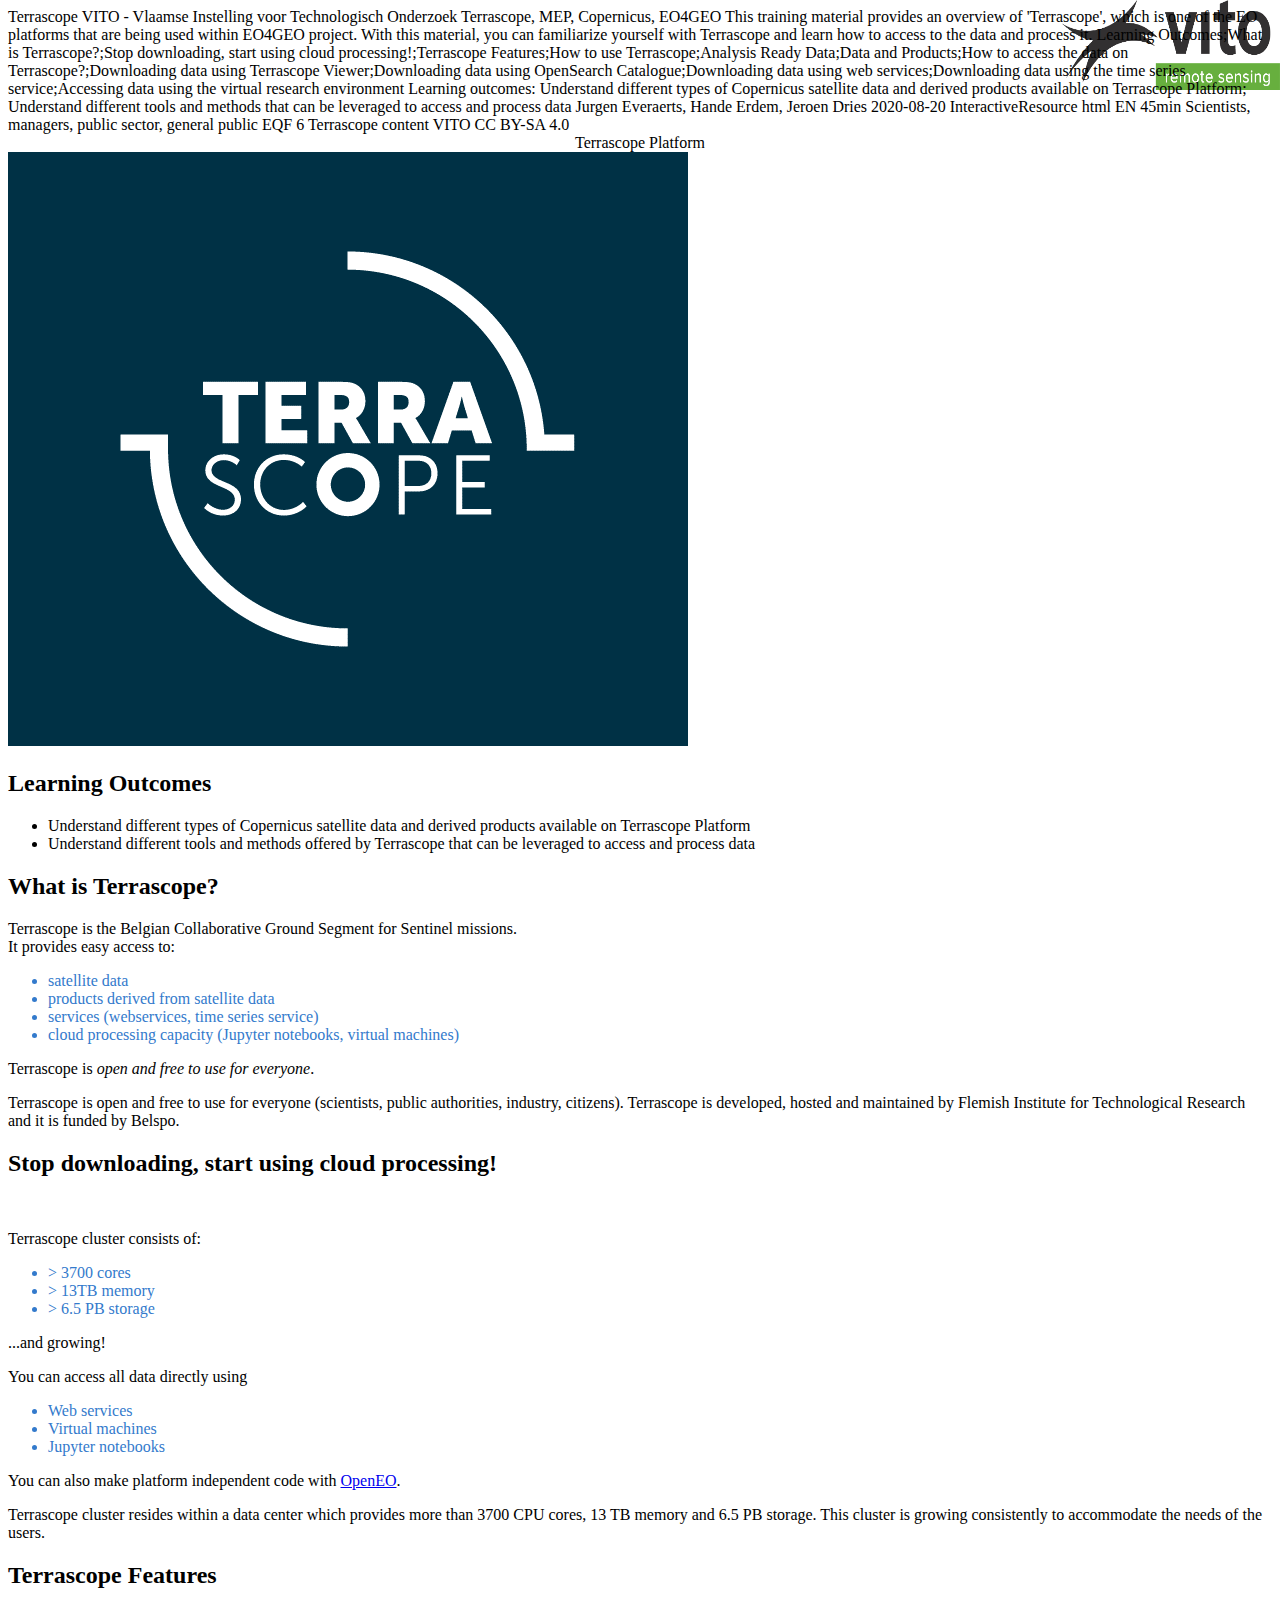
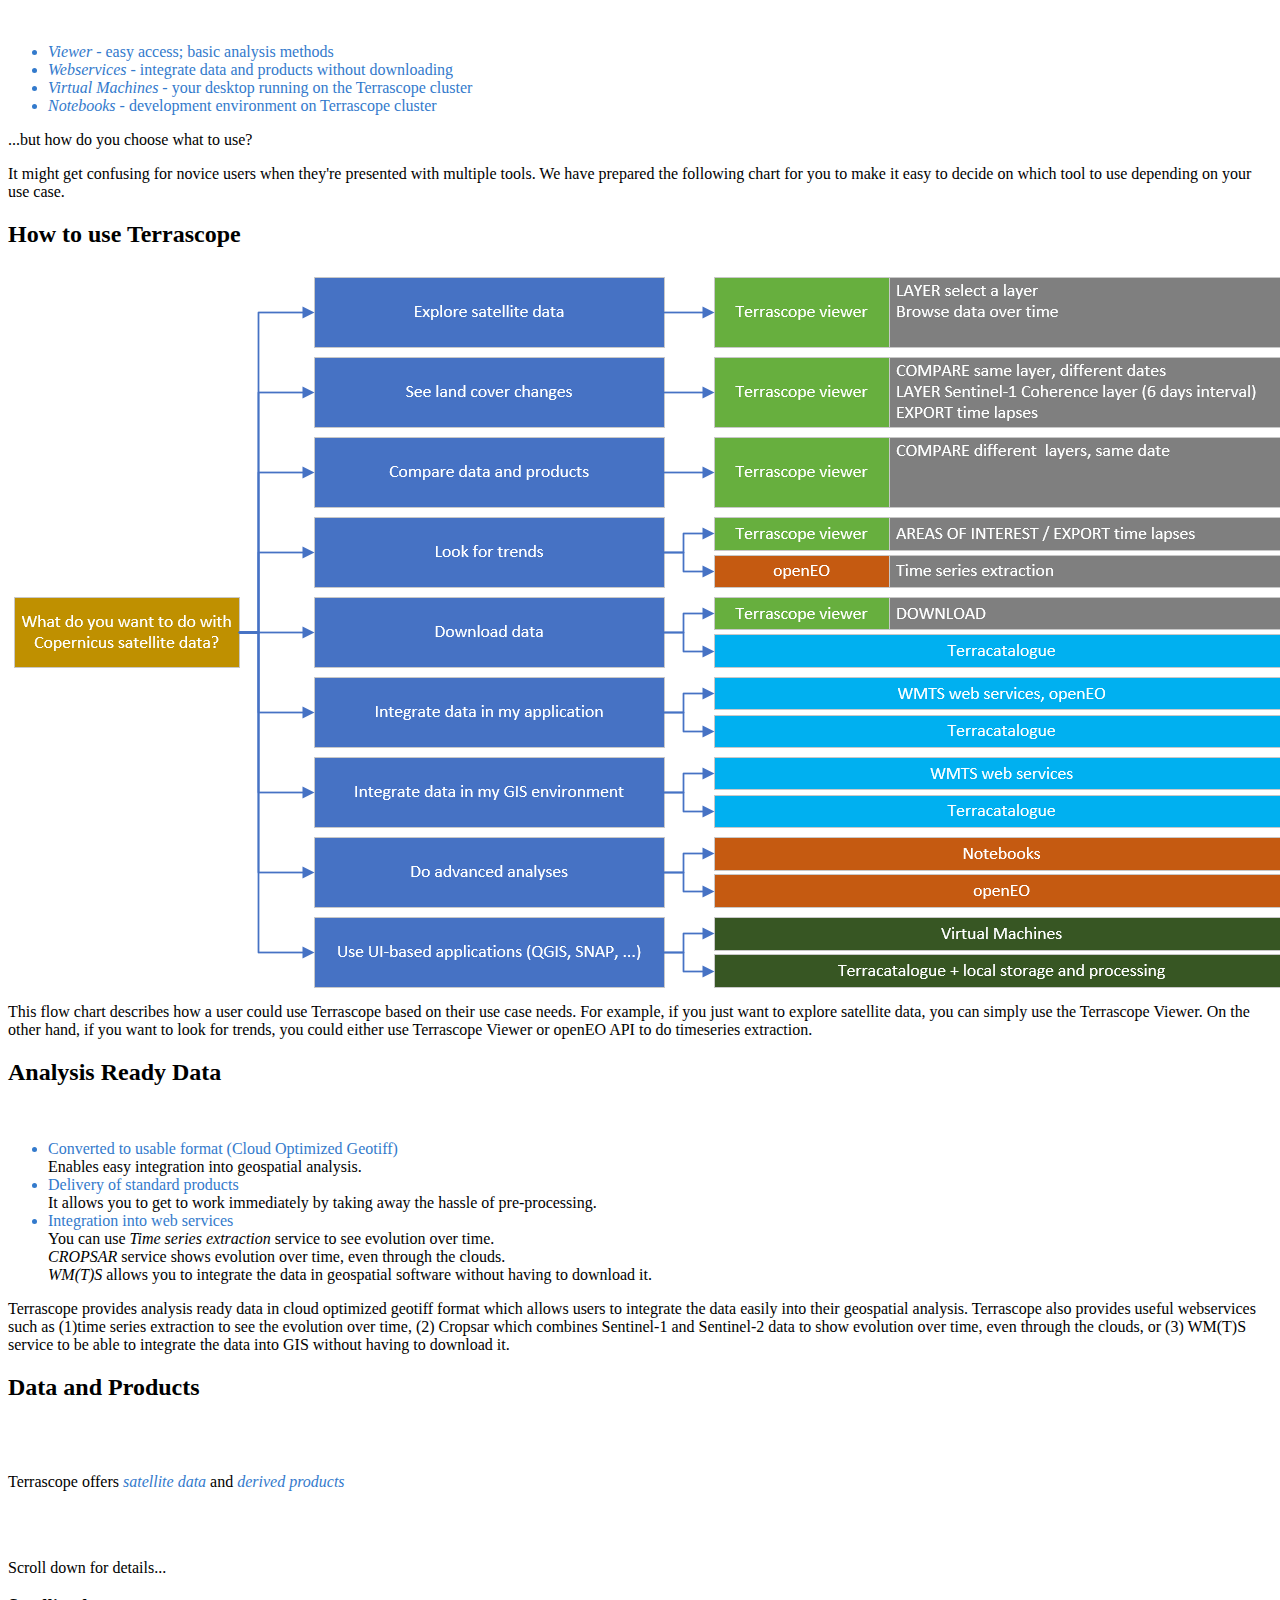
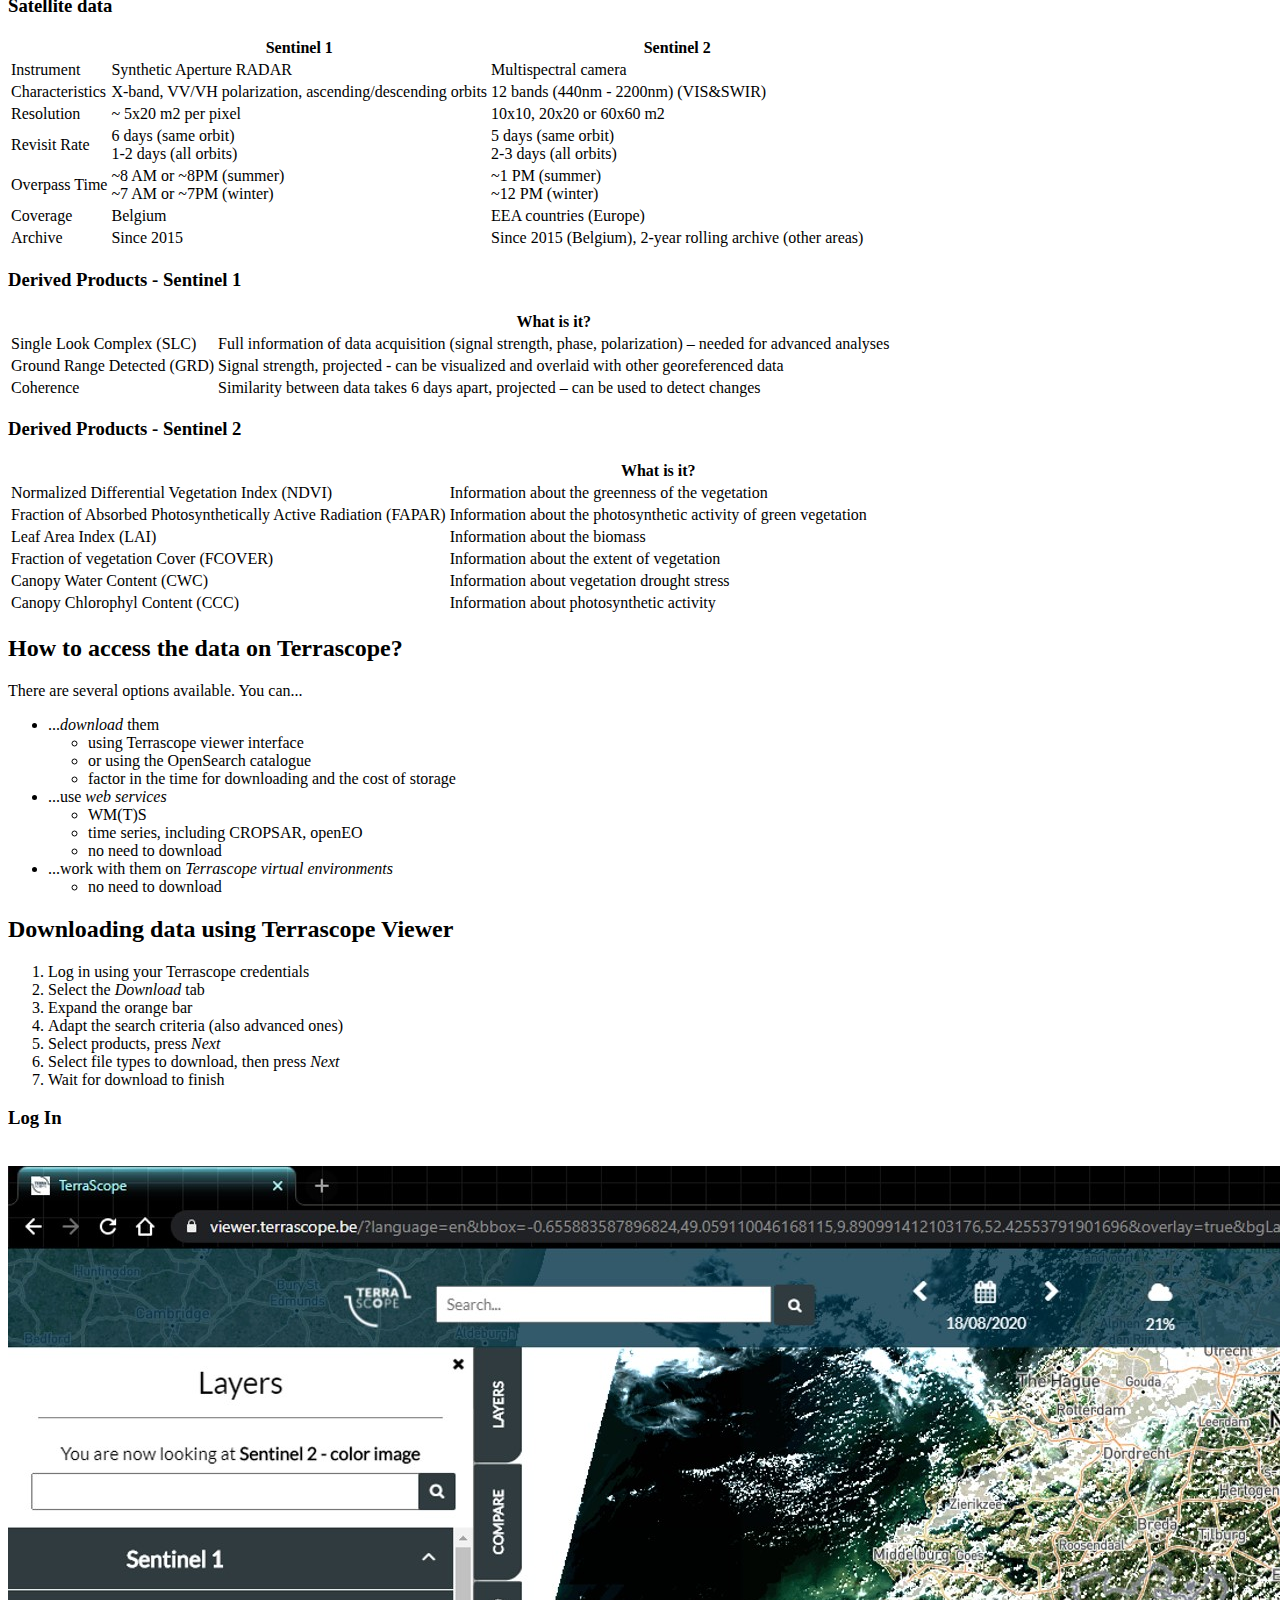
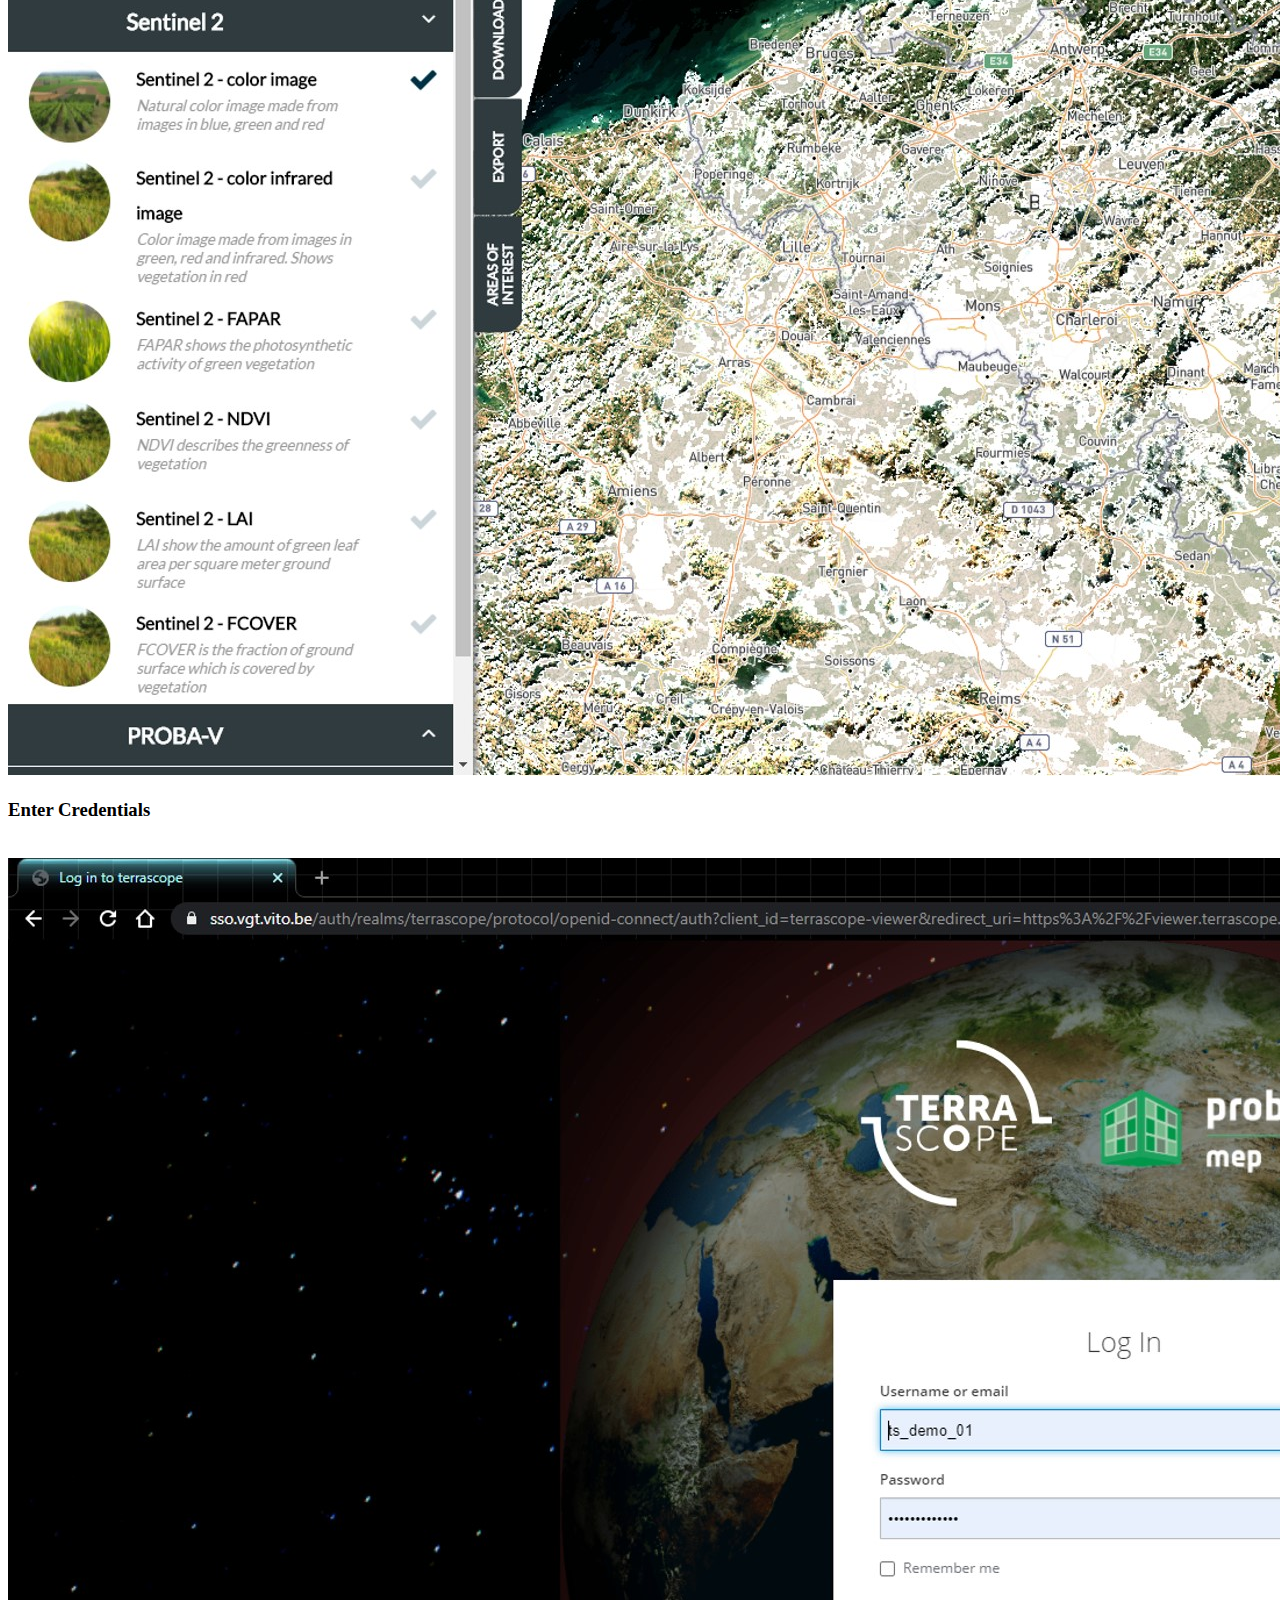
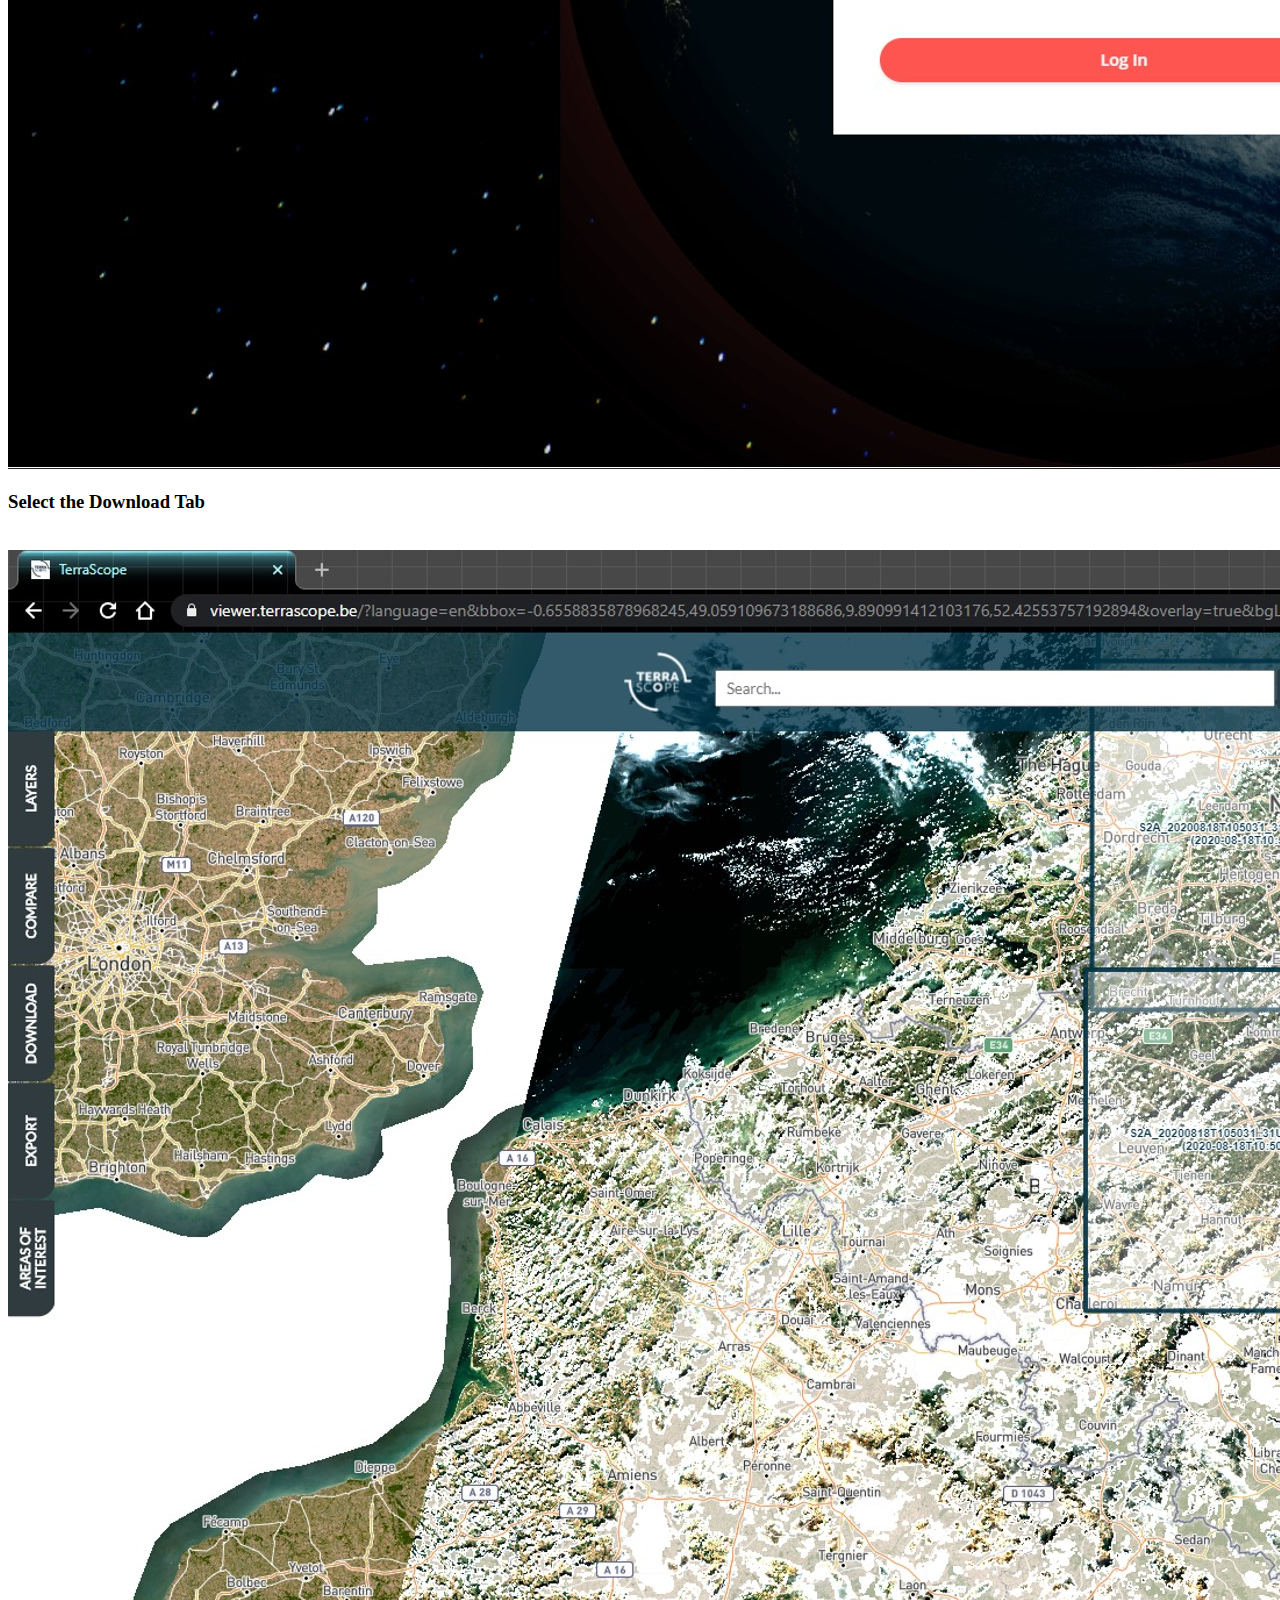
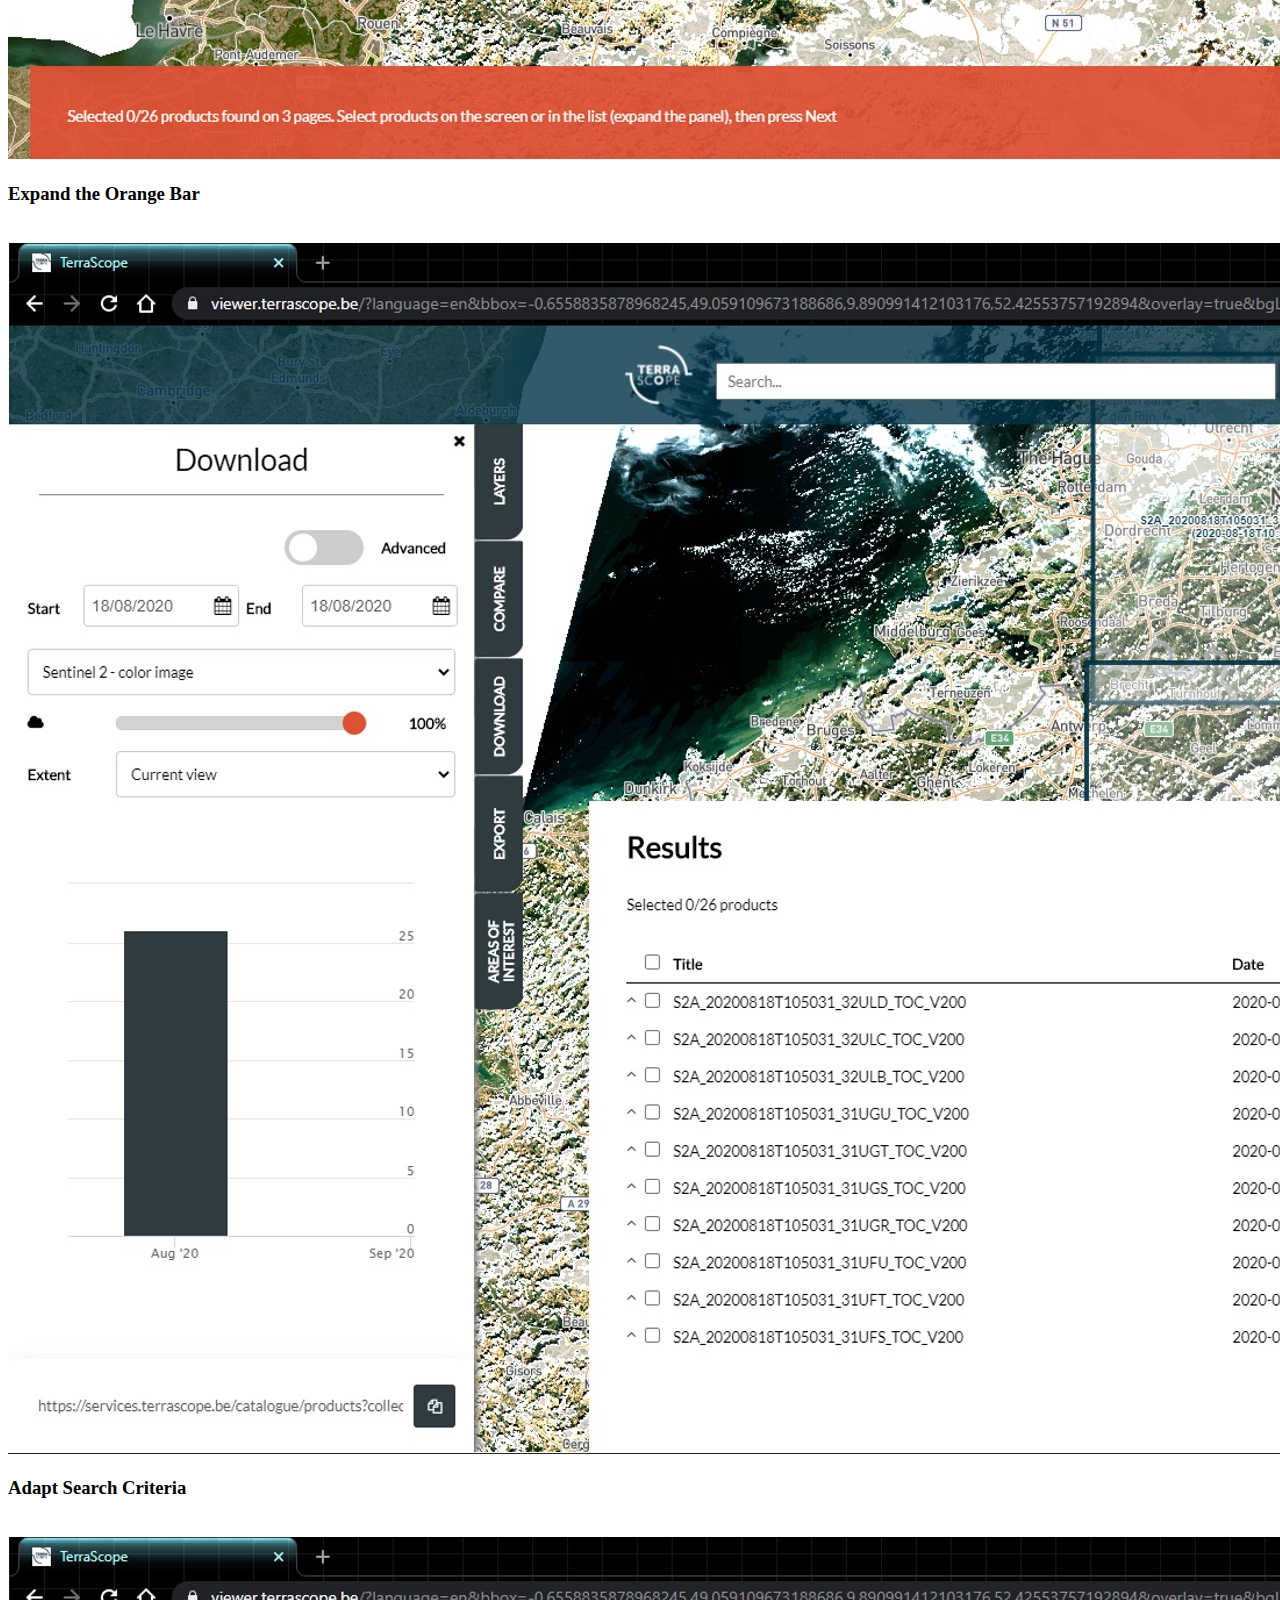
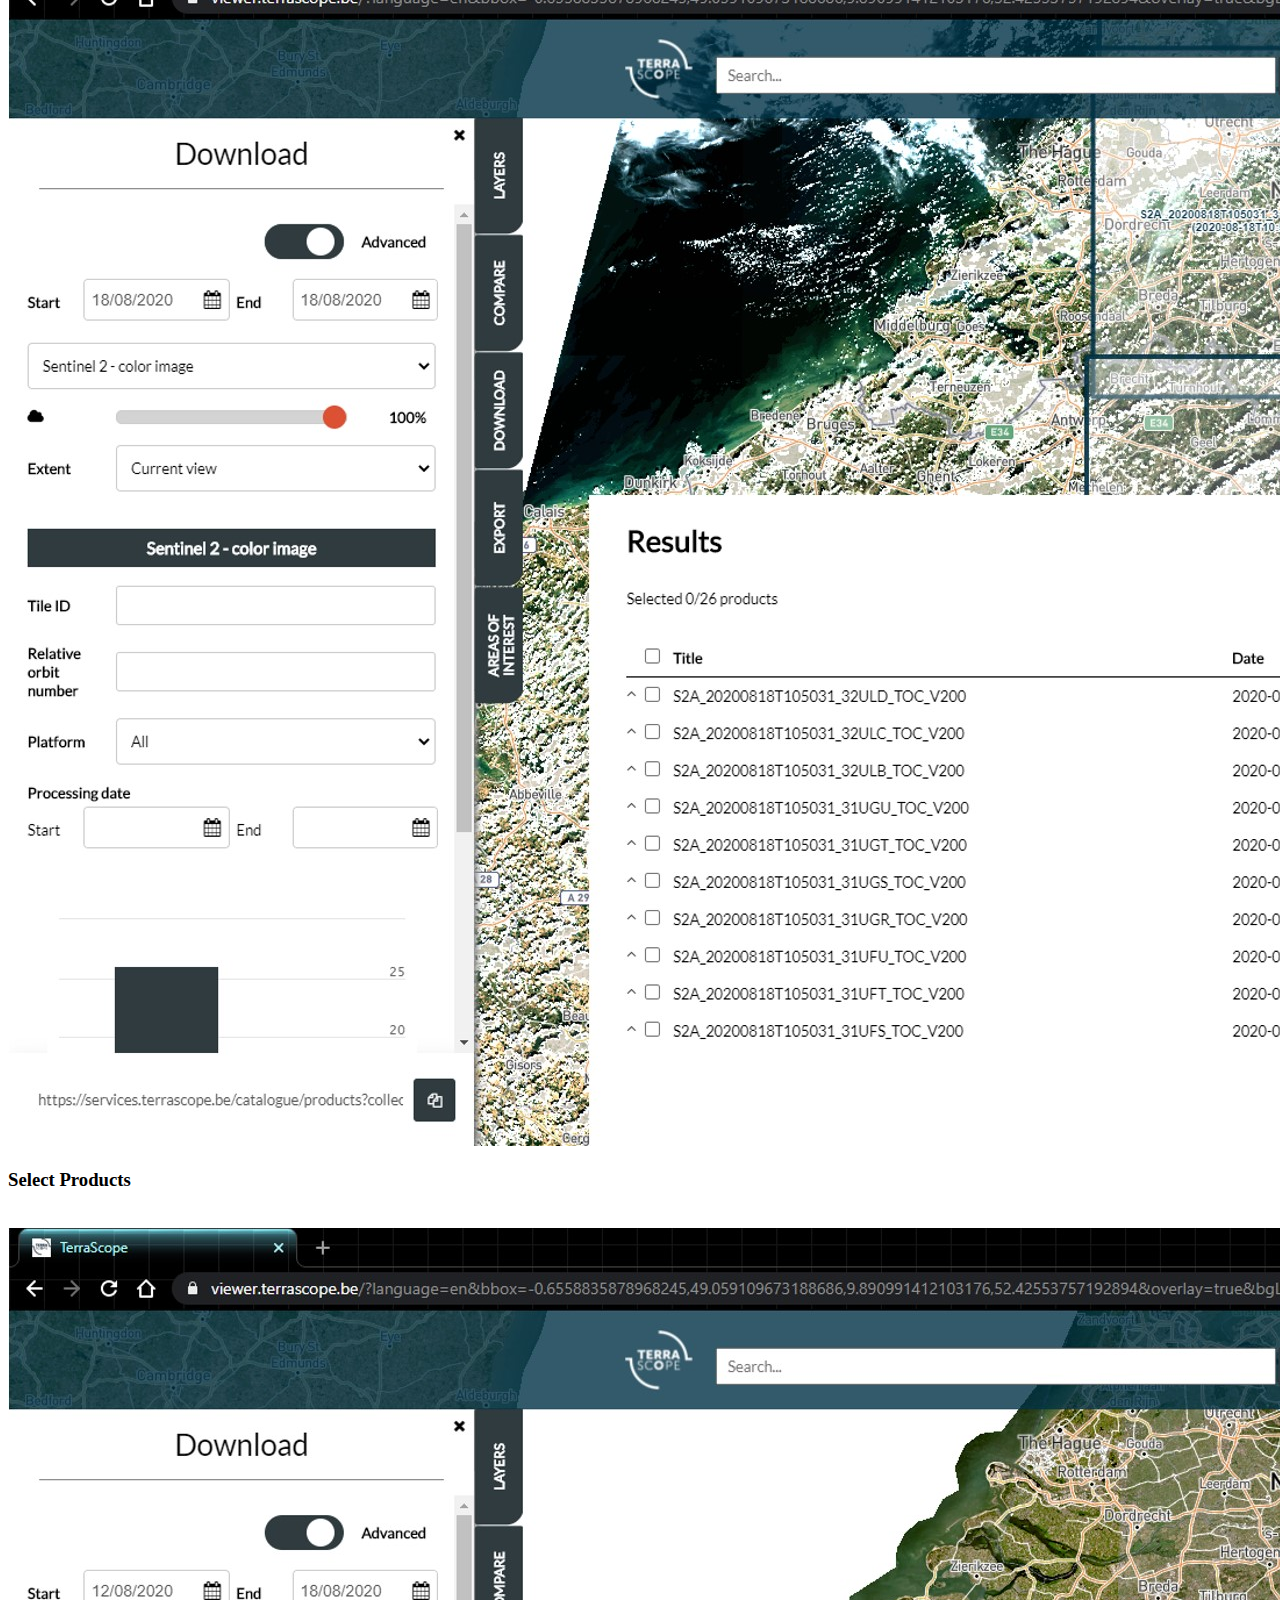
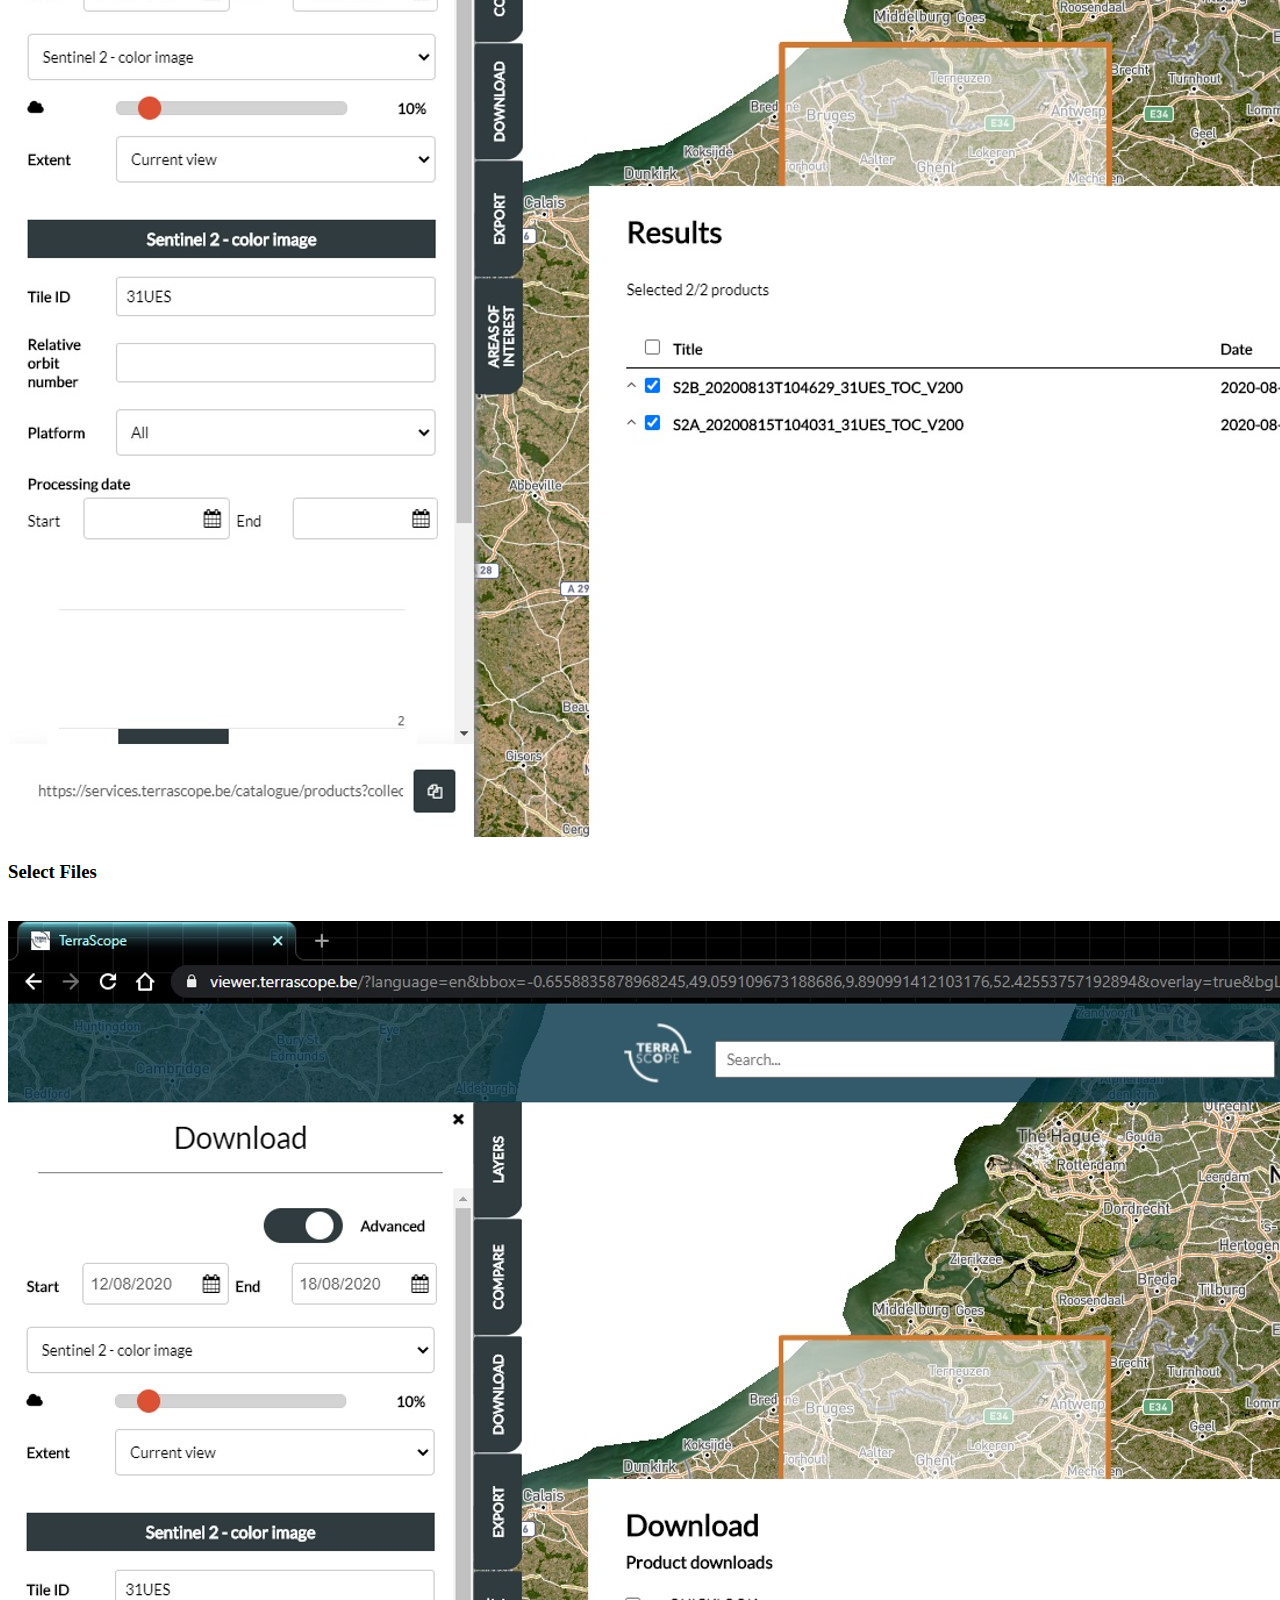
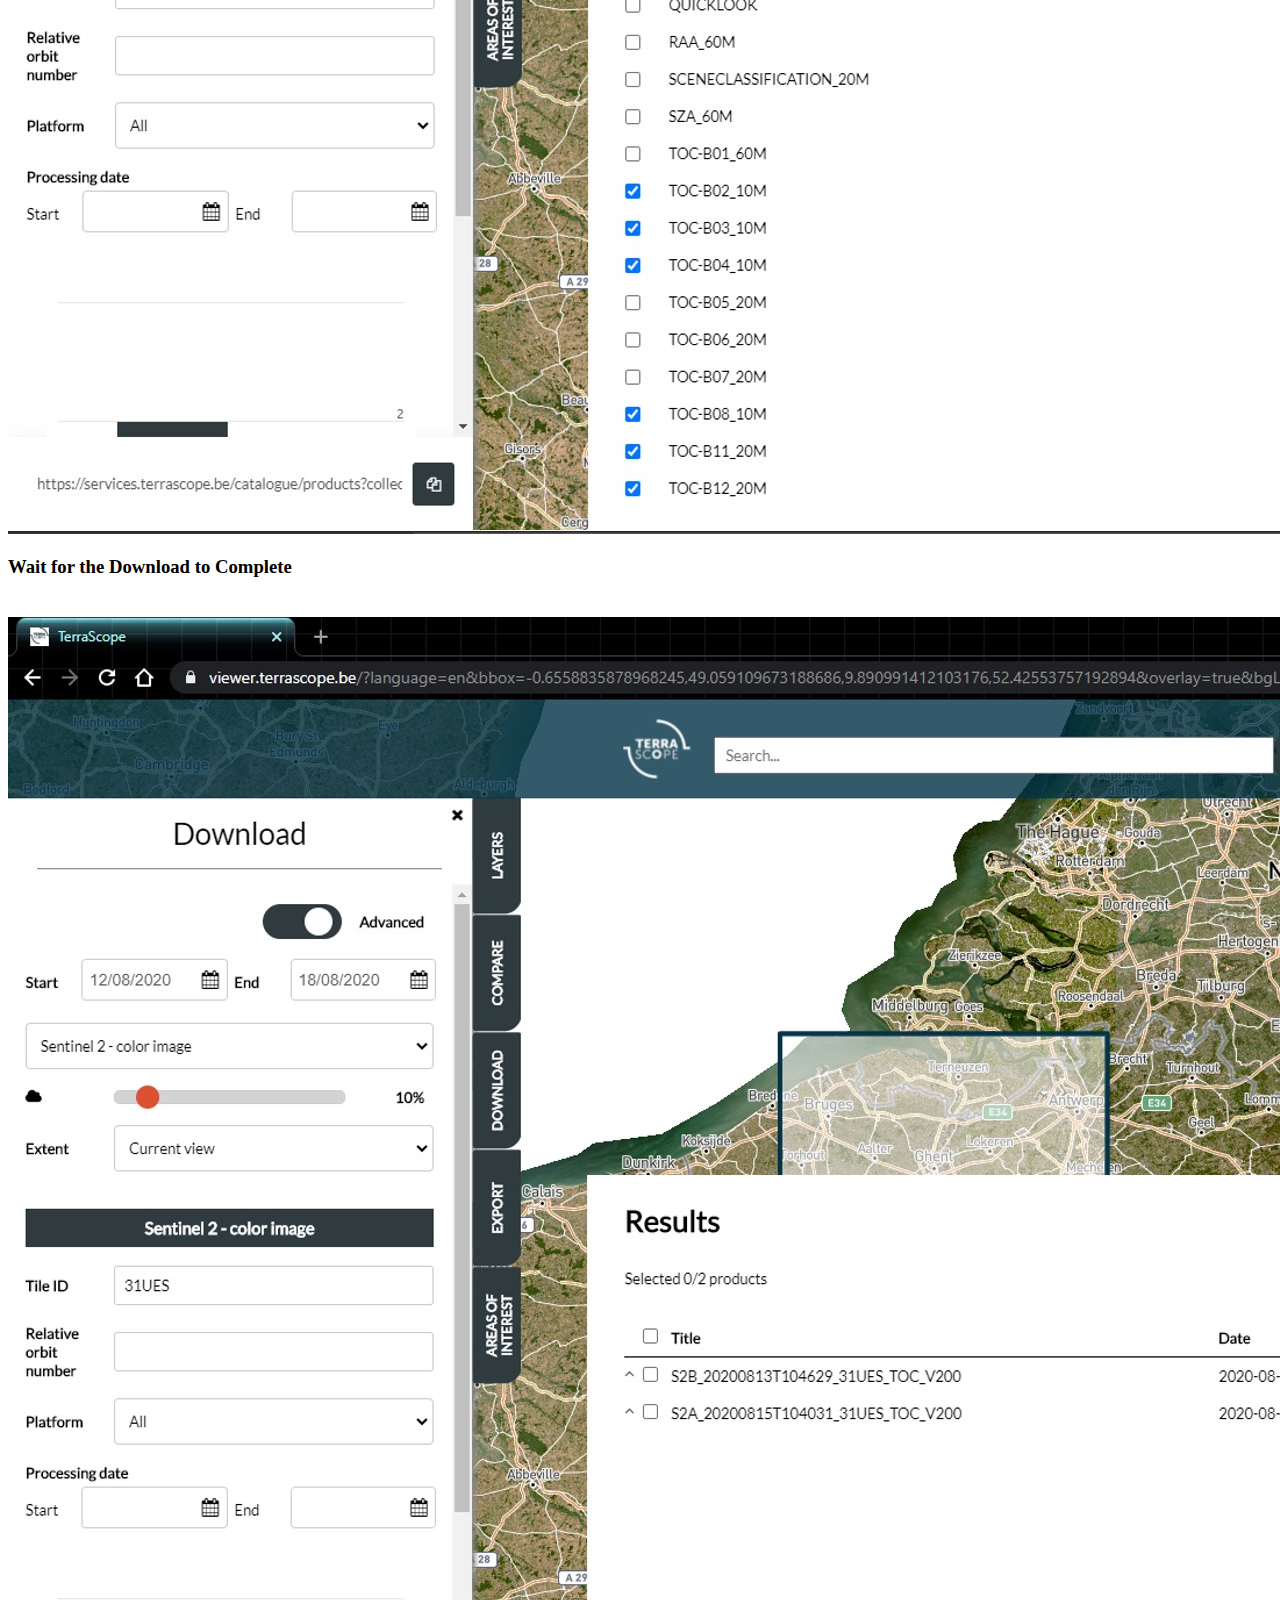
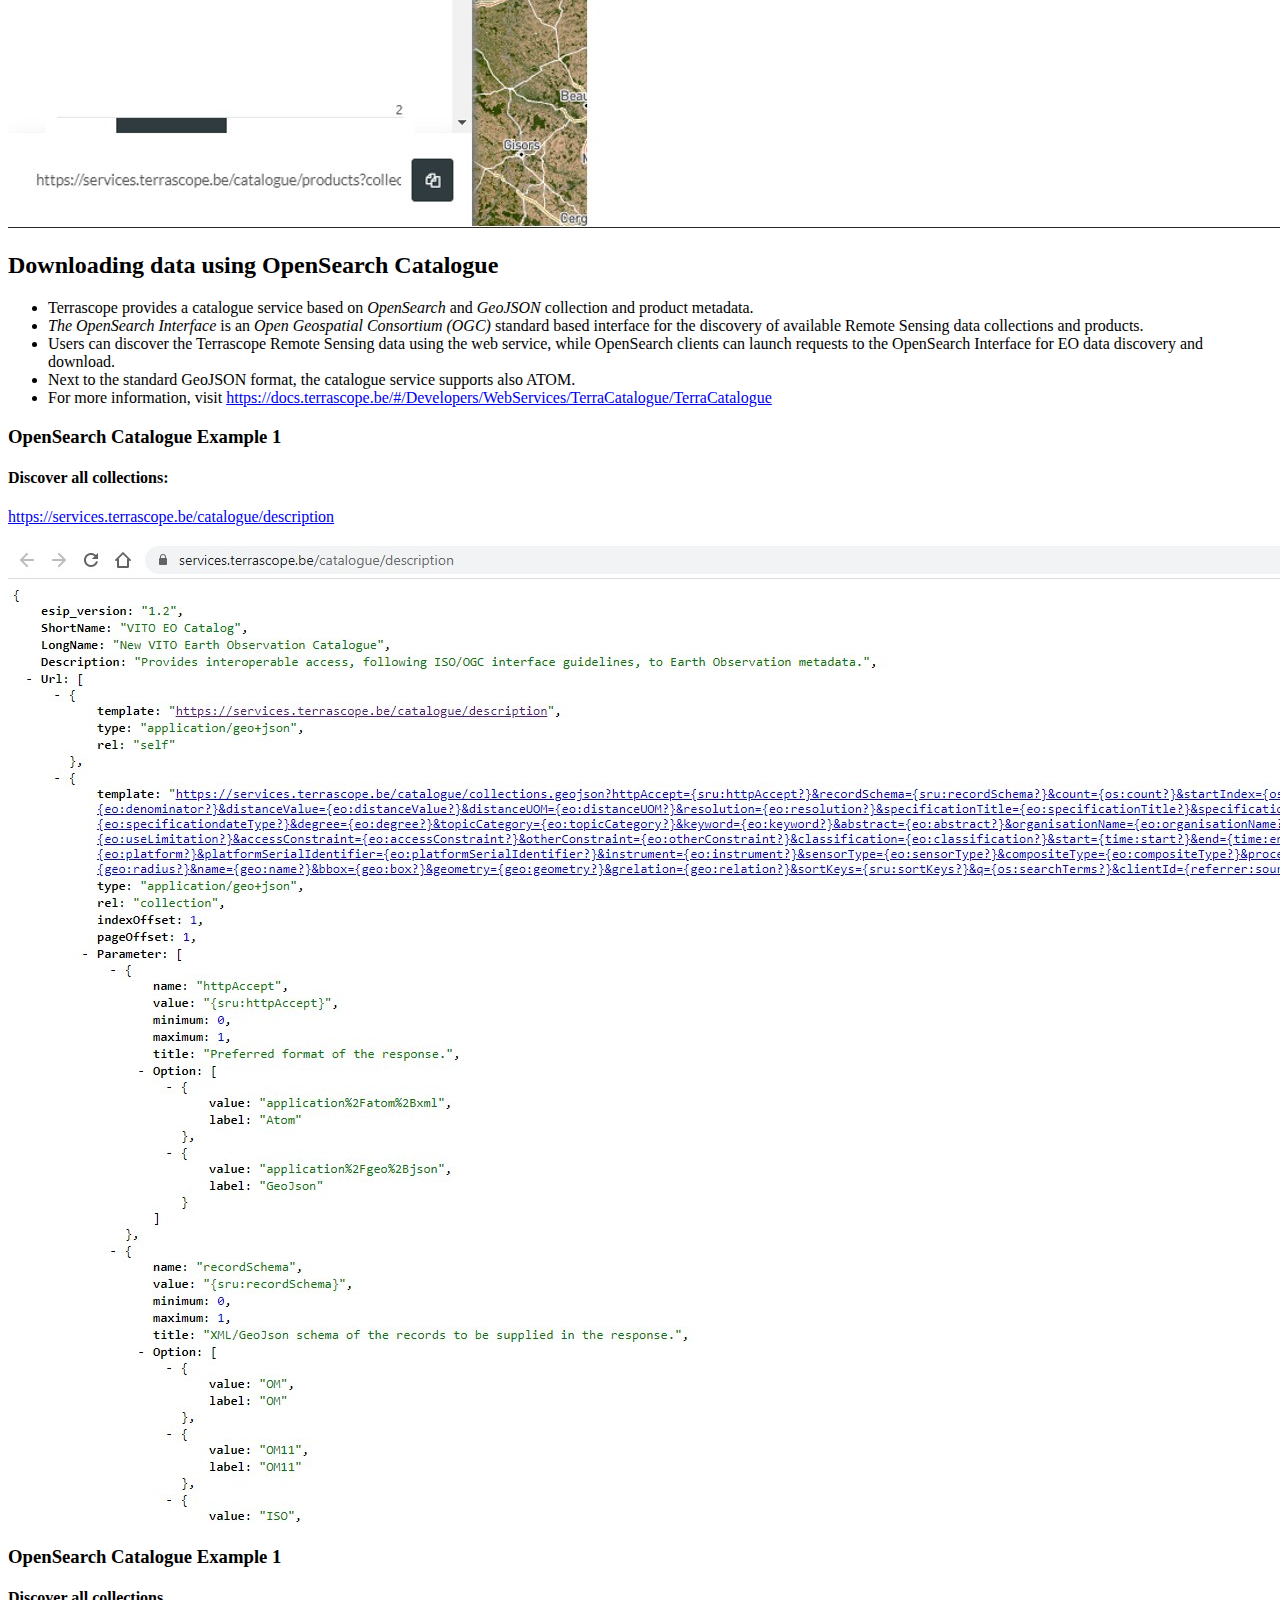
==== commit 50c4672f: "Updated the README file, added missing TOC." ====
--- a/index.html
+++ b/index.html
@@ -18,7 +18,7 @@
 		<span property="dc:creator"> VITO - Vlaamse Instelling voor Technologisch Onderzoek</span>
 		<span property="dc:subject">Terrascope, MEP, Copernicus, EO4GEO </span>
 		<span property="dc:abstract">This training material provides an overview of 'Terrascope', which is one of the EO platforms that are being used within EO4GEO project. With this material, you can familiarize yourself with Terrascope and learn how to access to the data and process it.  </span>
-		<span property="dc:tableOfContents"> add TOC</span>
+		<span property="dc:tableOfContents">Learning Outcomes;What is Terrascope?;Stop downloading, start using cloud processing!;Terrascope Features;How to use Terrascope;Analysis Ready Data;Data and Products;How to access the data on Terrascope?;Downloading data using Terrascope Viewer;Downloading data using OpenSearch Catalogue;Downloading data using web services;Downloading data using the time series service;Accessing data using the virtual research environment</span>
 		<span property="dc:desription">Learning outcomes: Understand different types of Copernicus satellite data and derived products available on Terrascope Platform; Understand different tools and methods that can be leveraged to access and process data </span>
 		<span property="dc:contributor">Jurgen Everaerts, Hande Erdem, Jeroen Dries </span>
 		<span property="dc:created"> 2020-08-20</span>
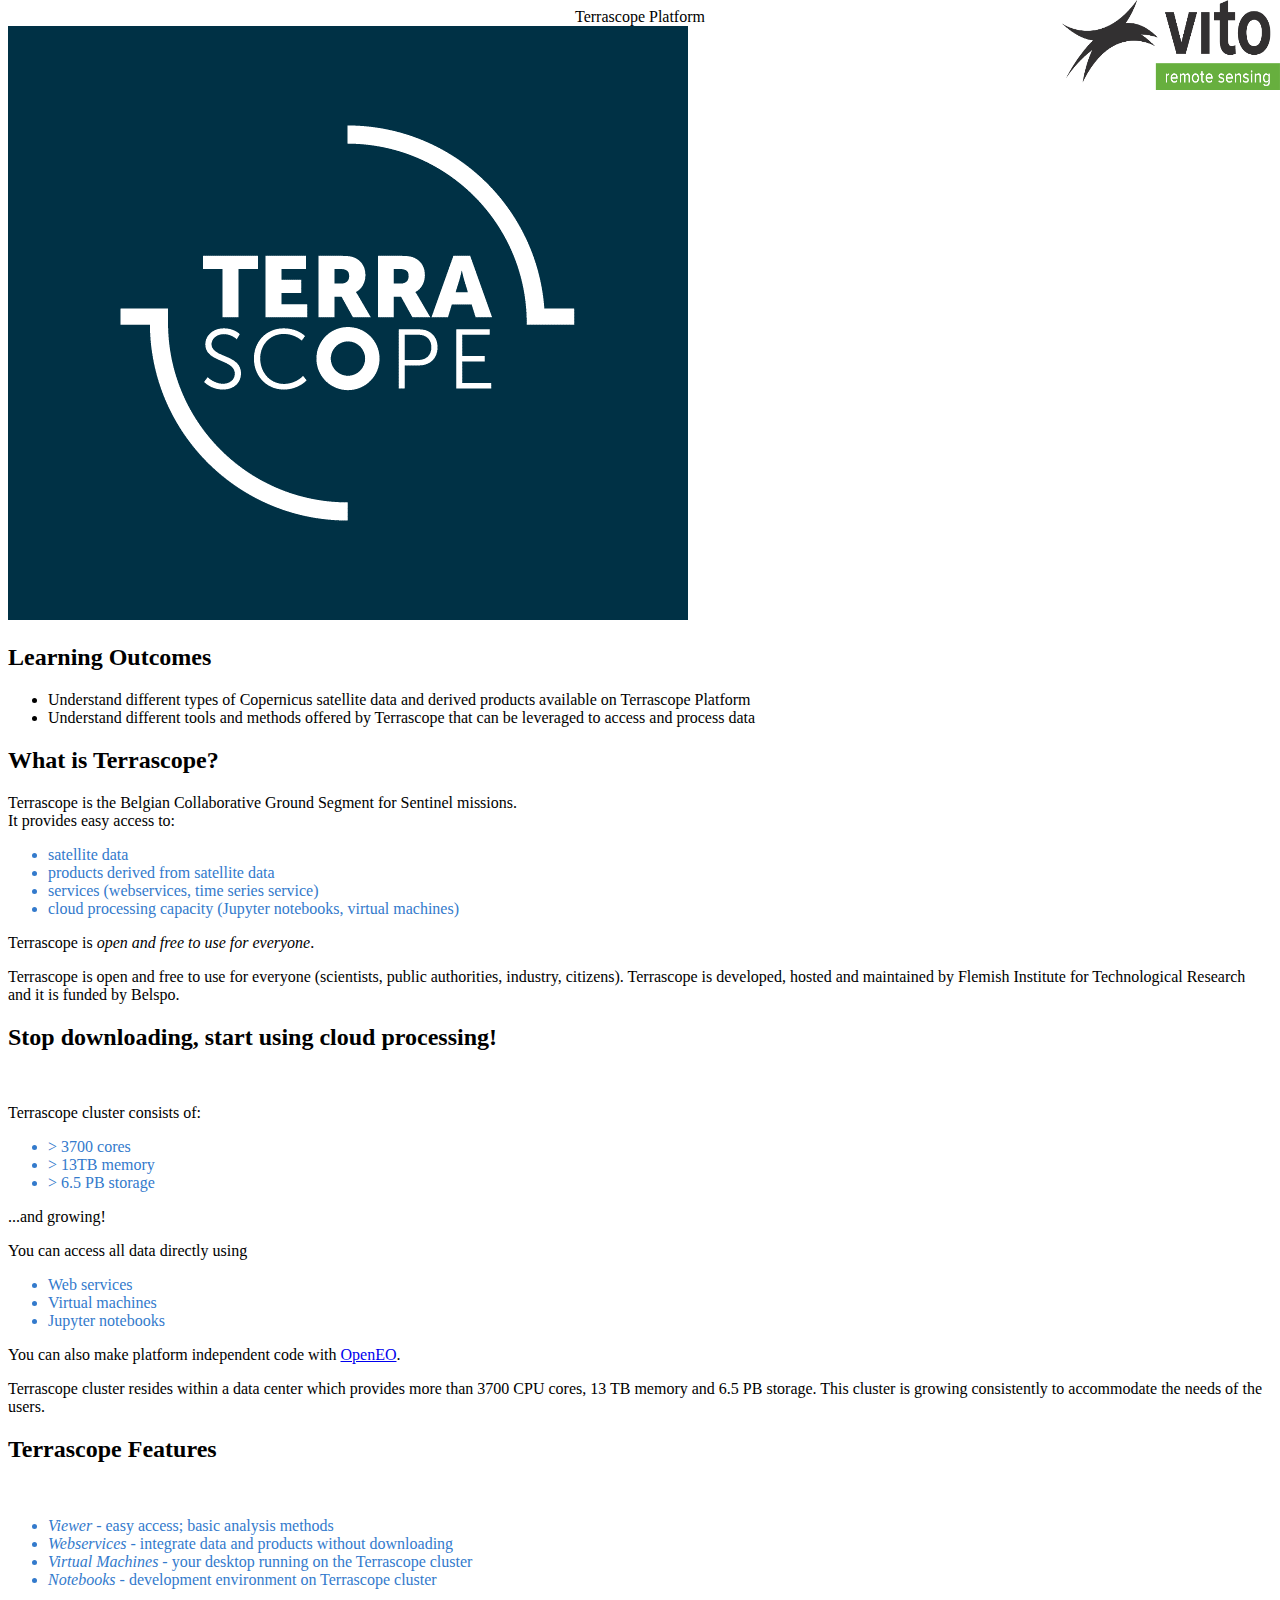
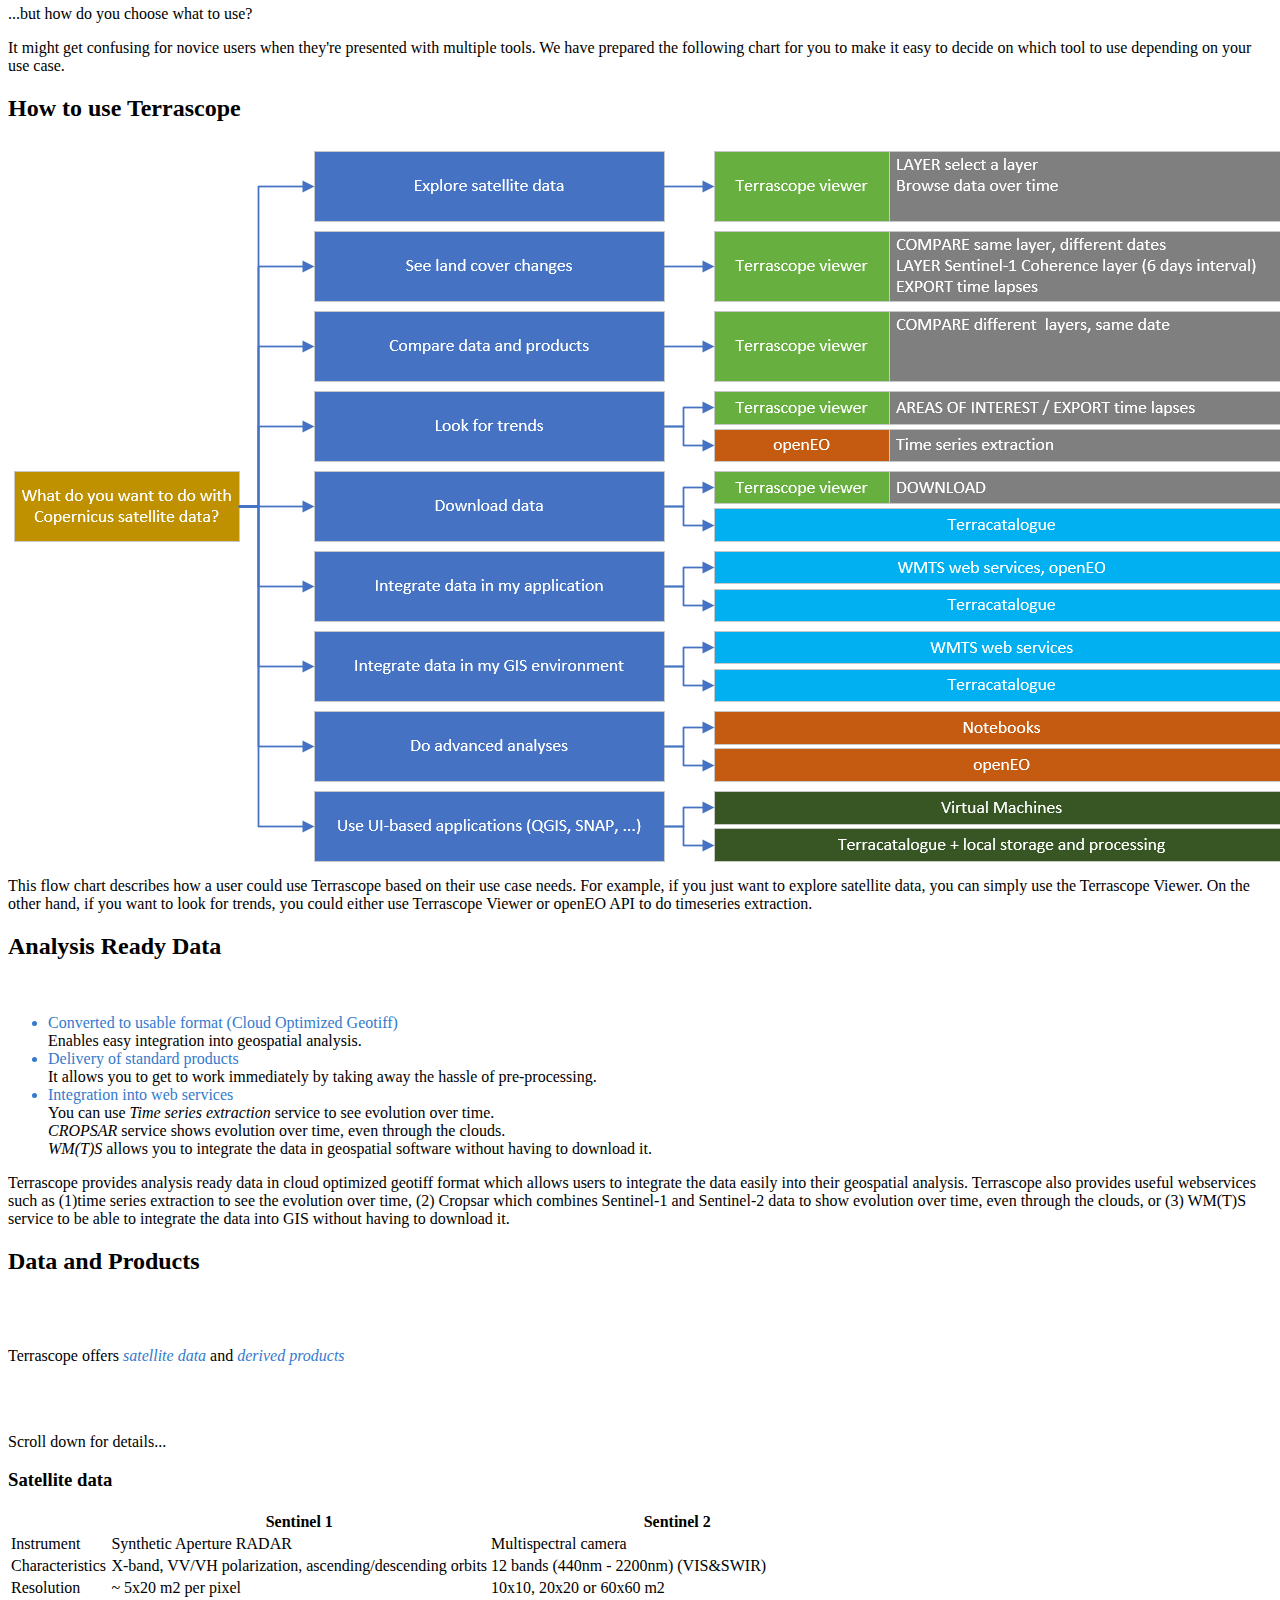
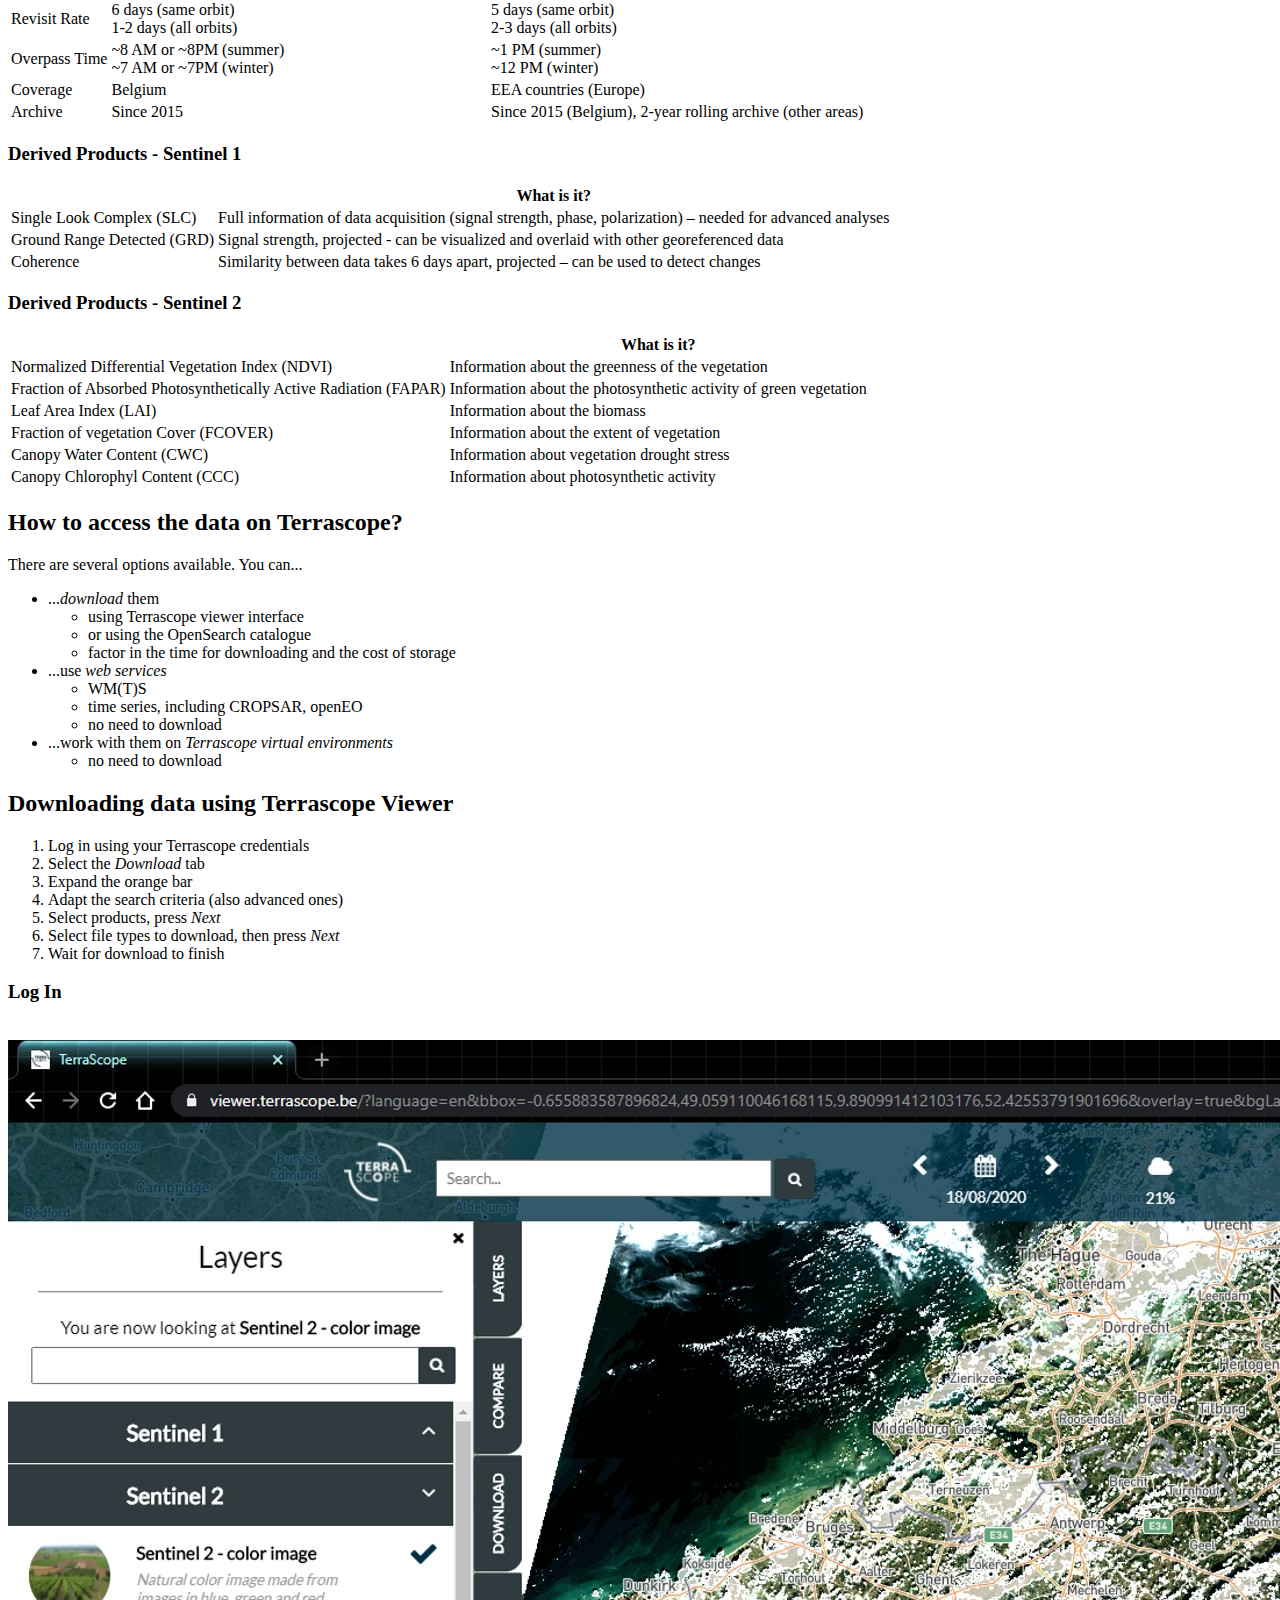
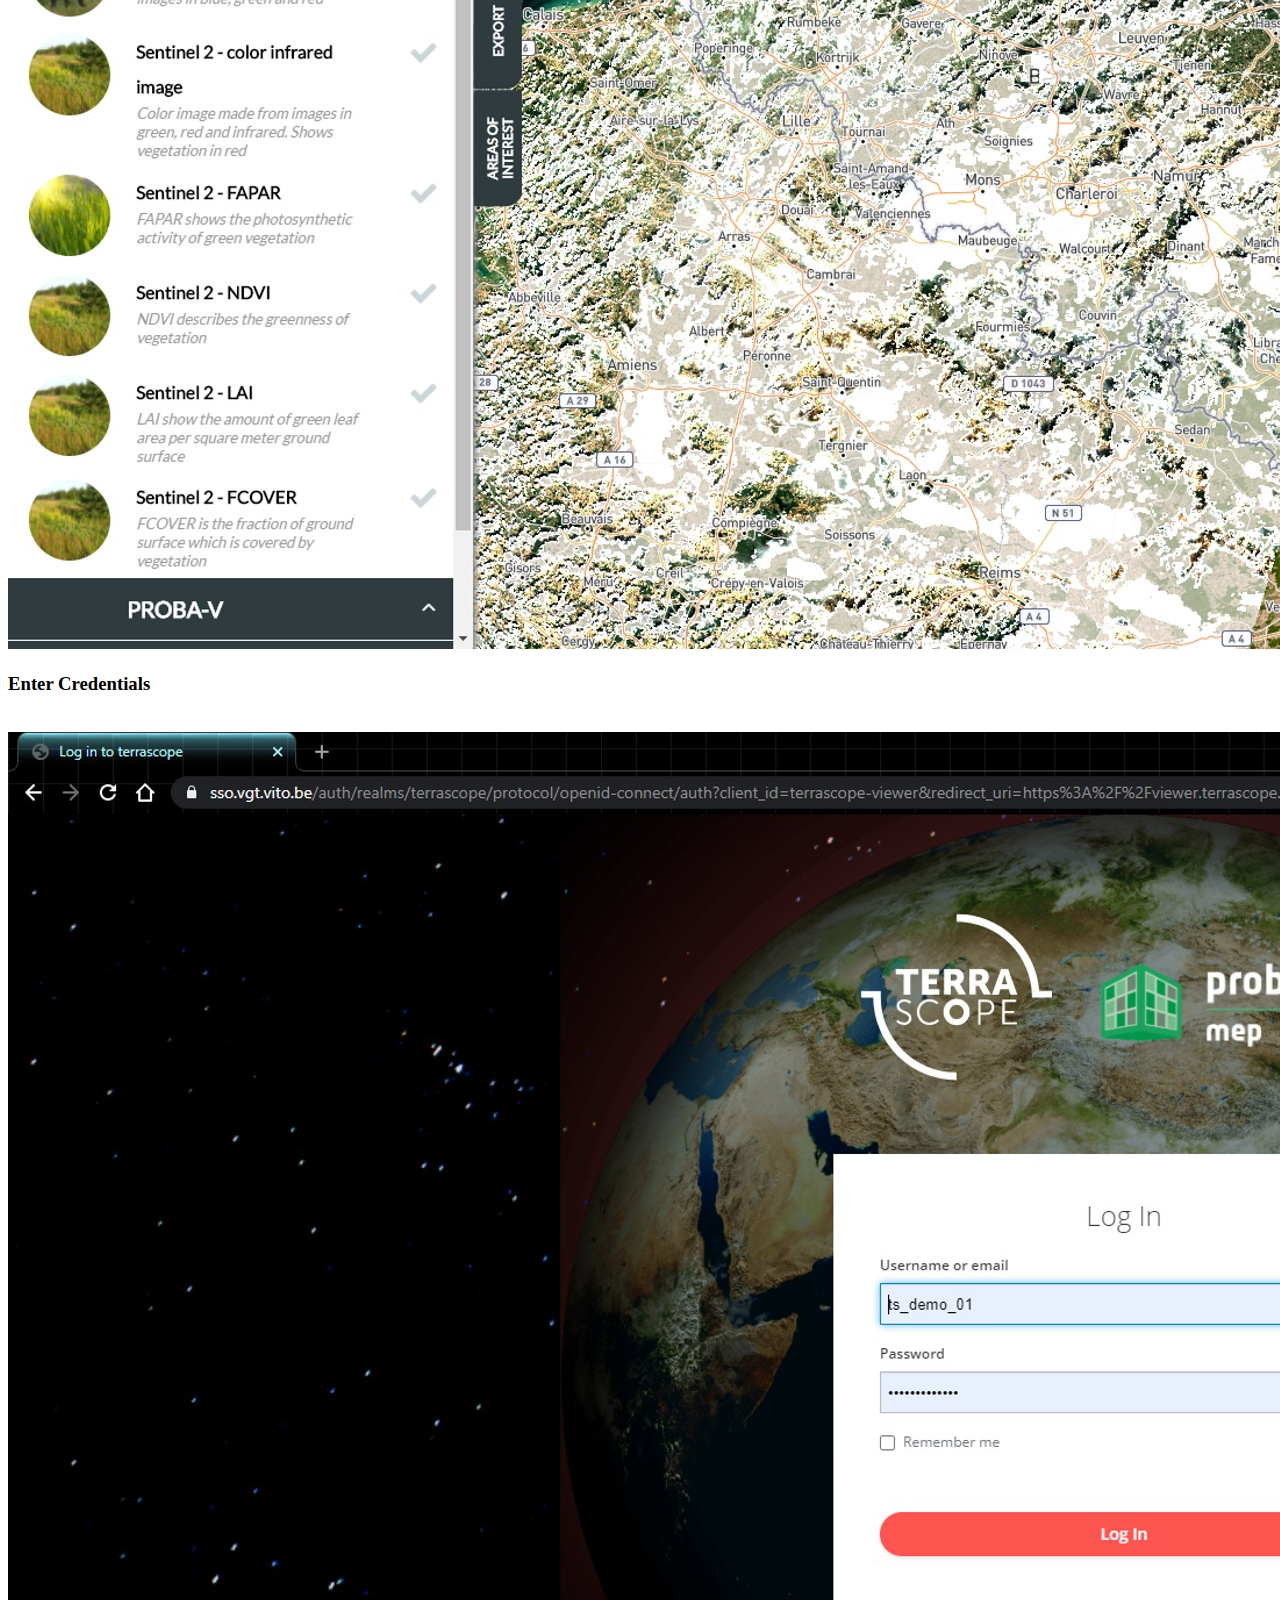
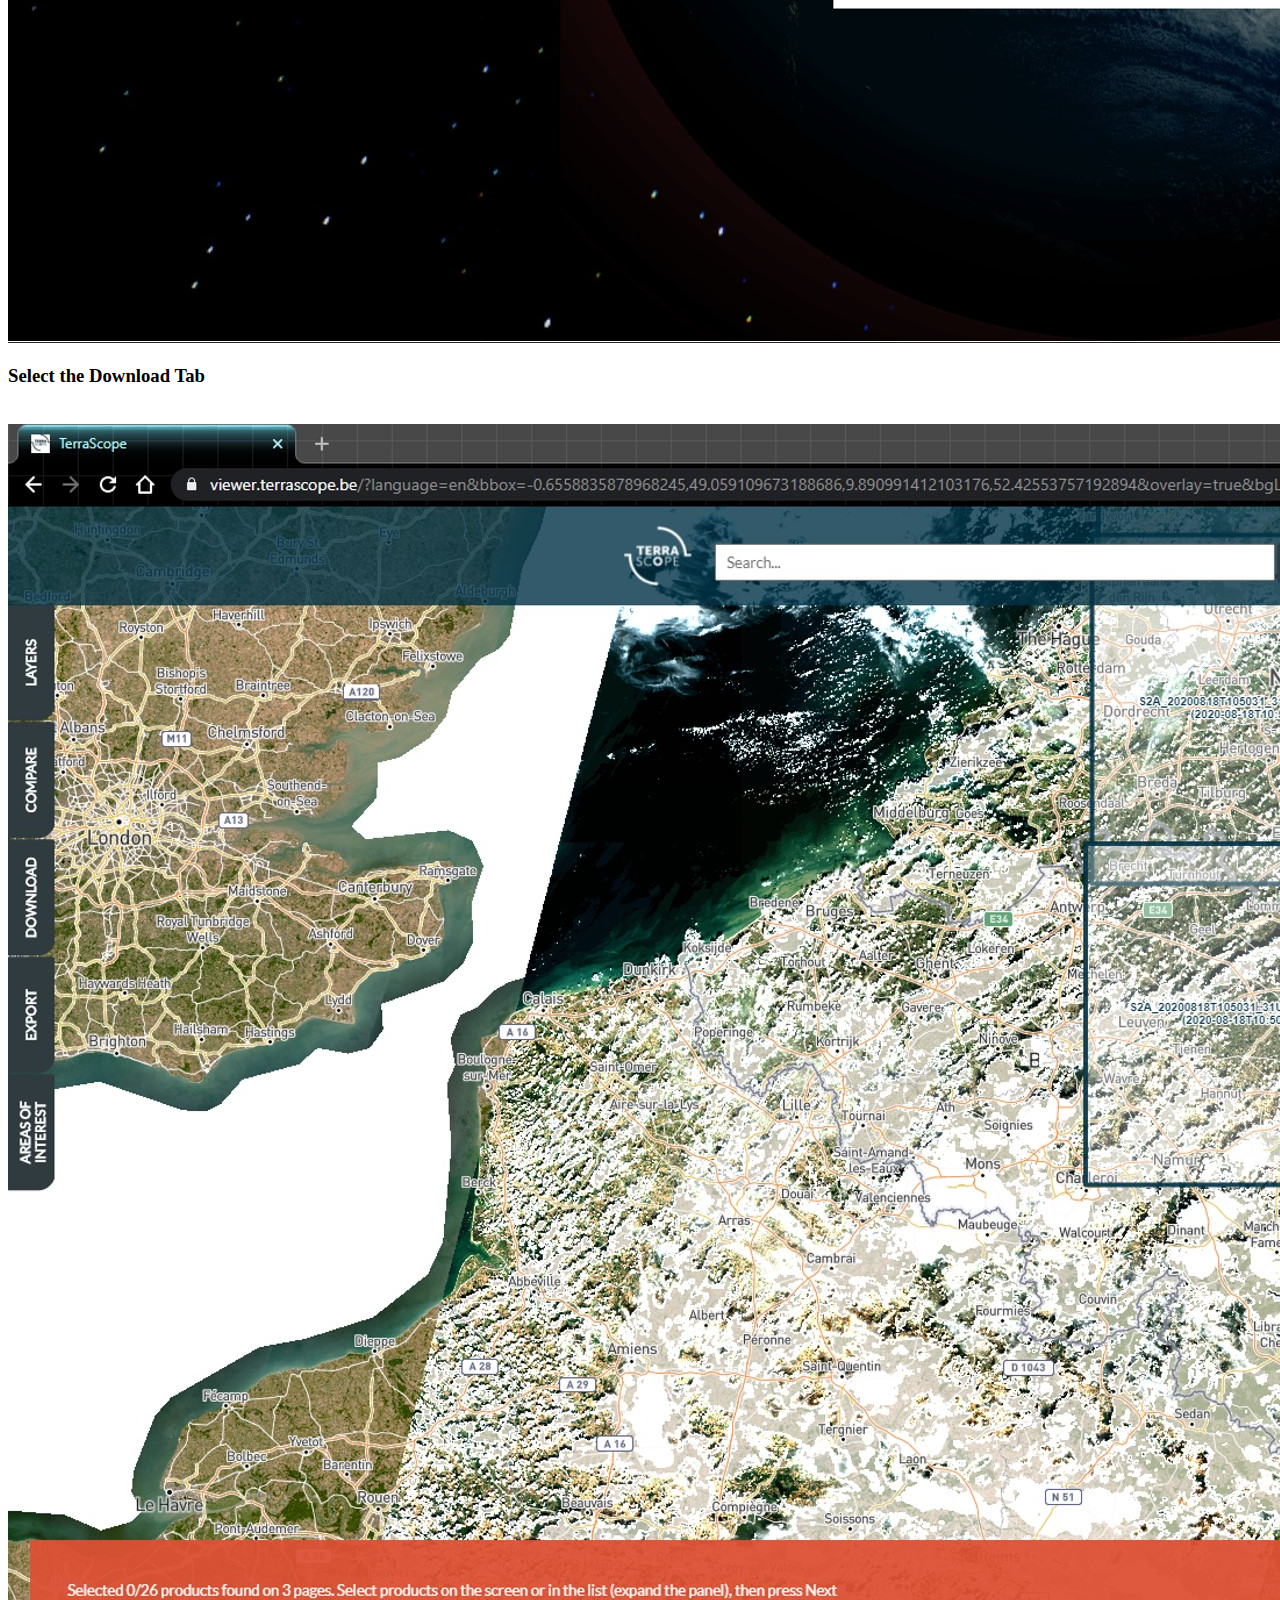
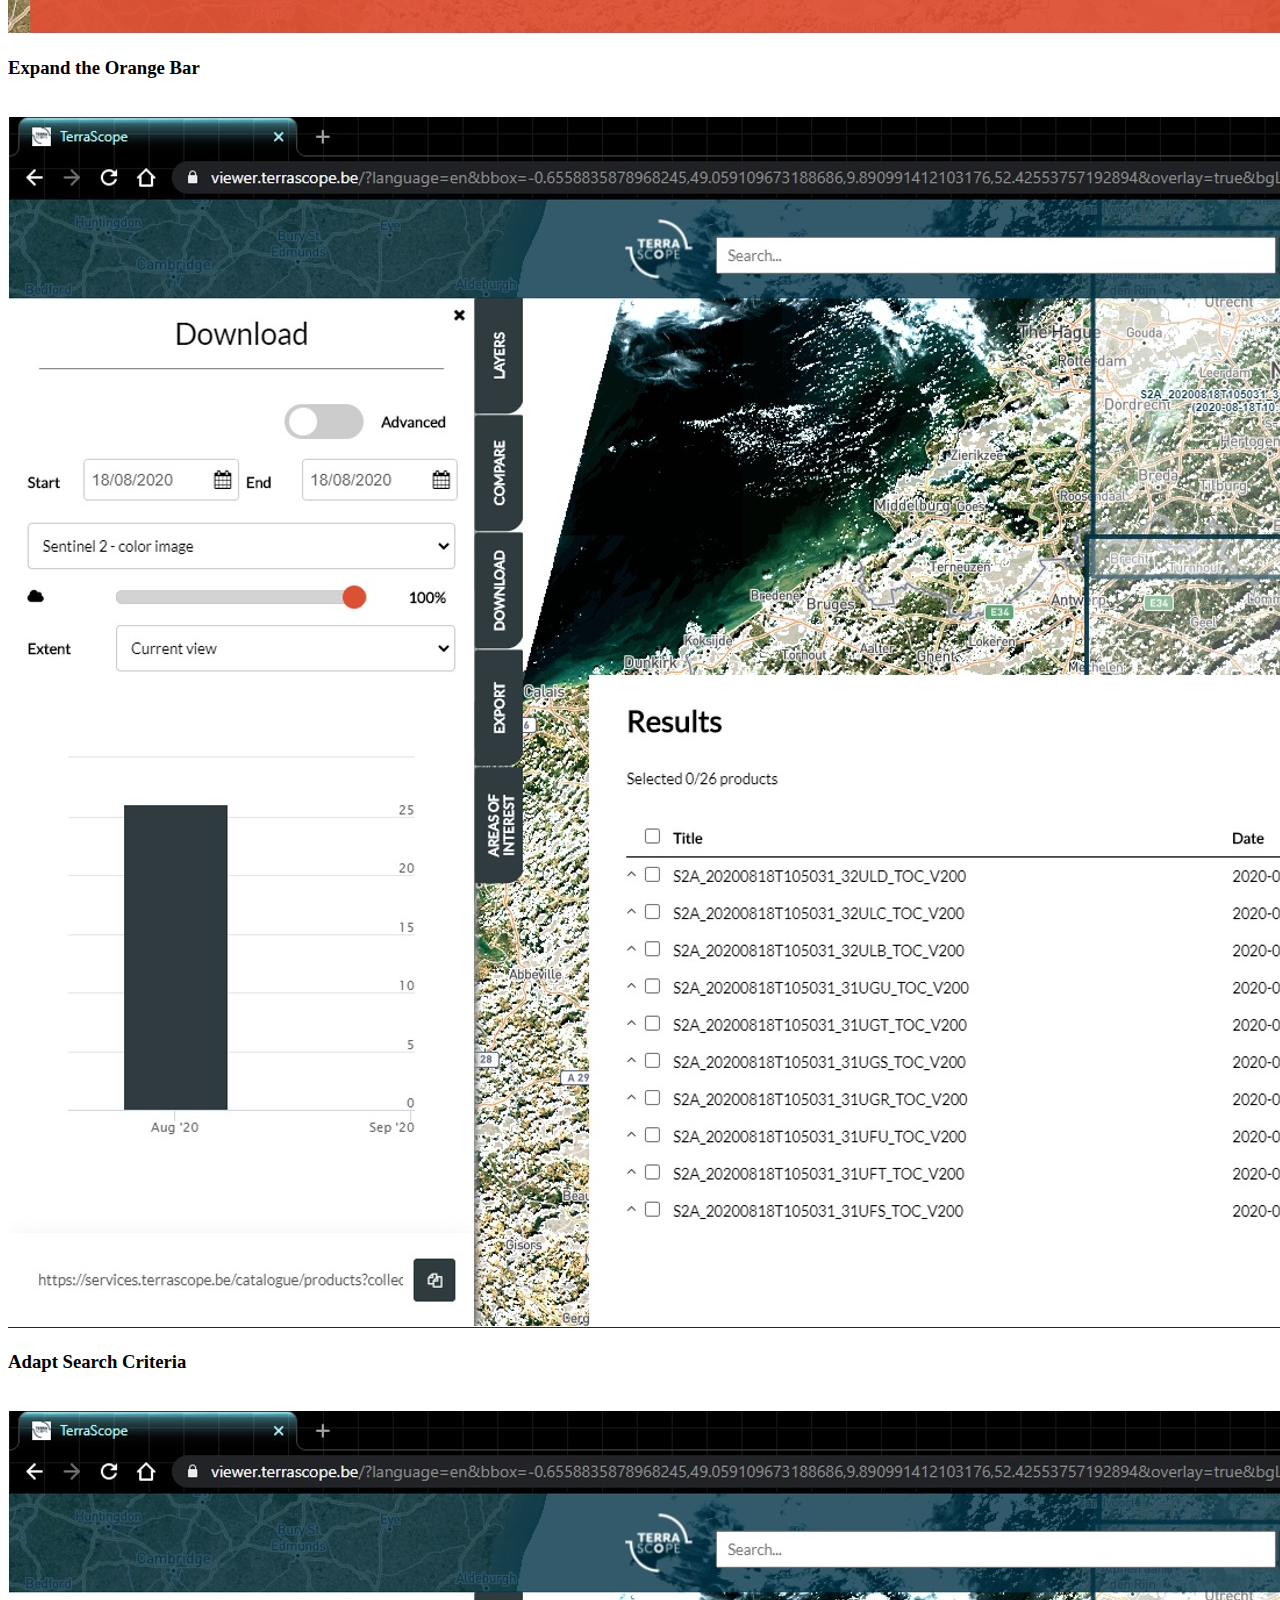
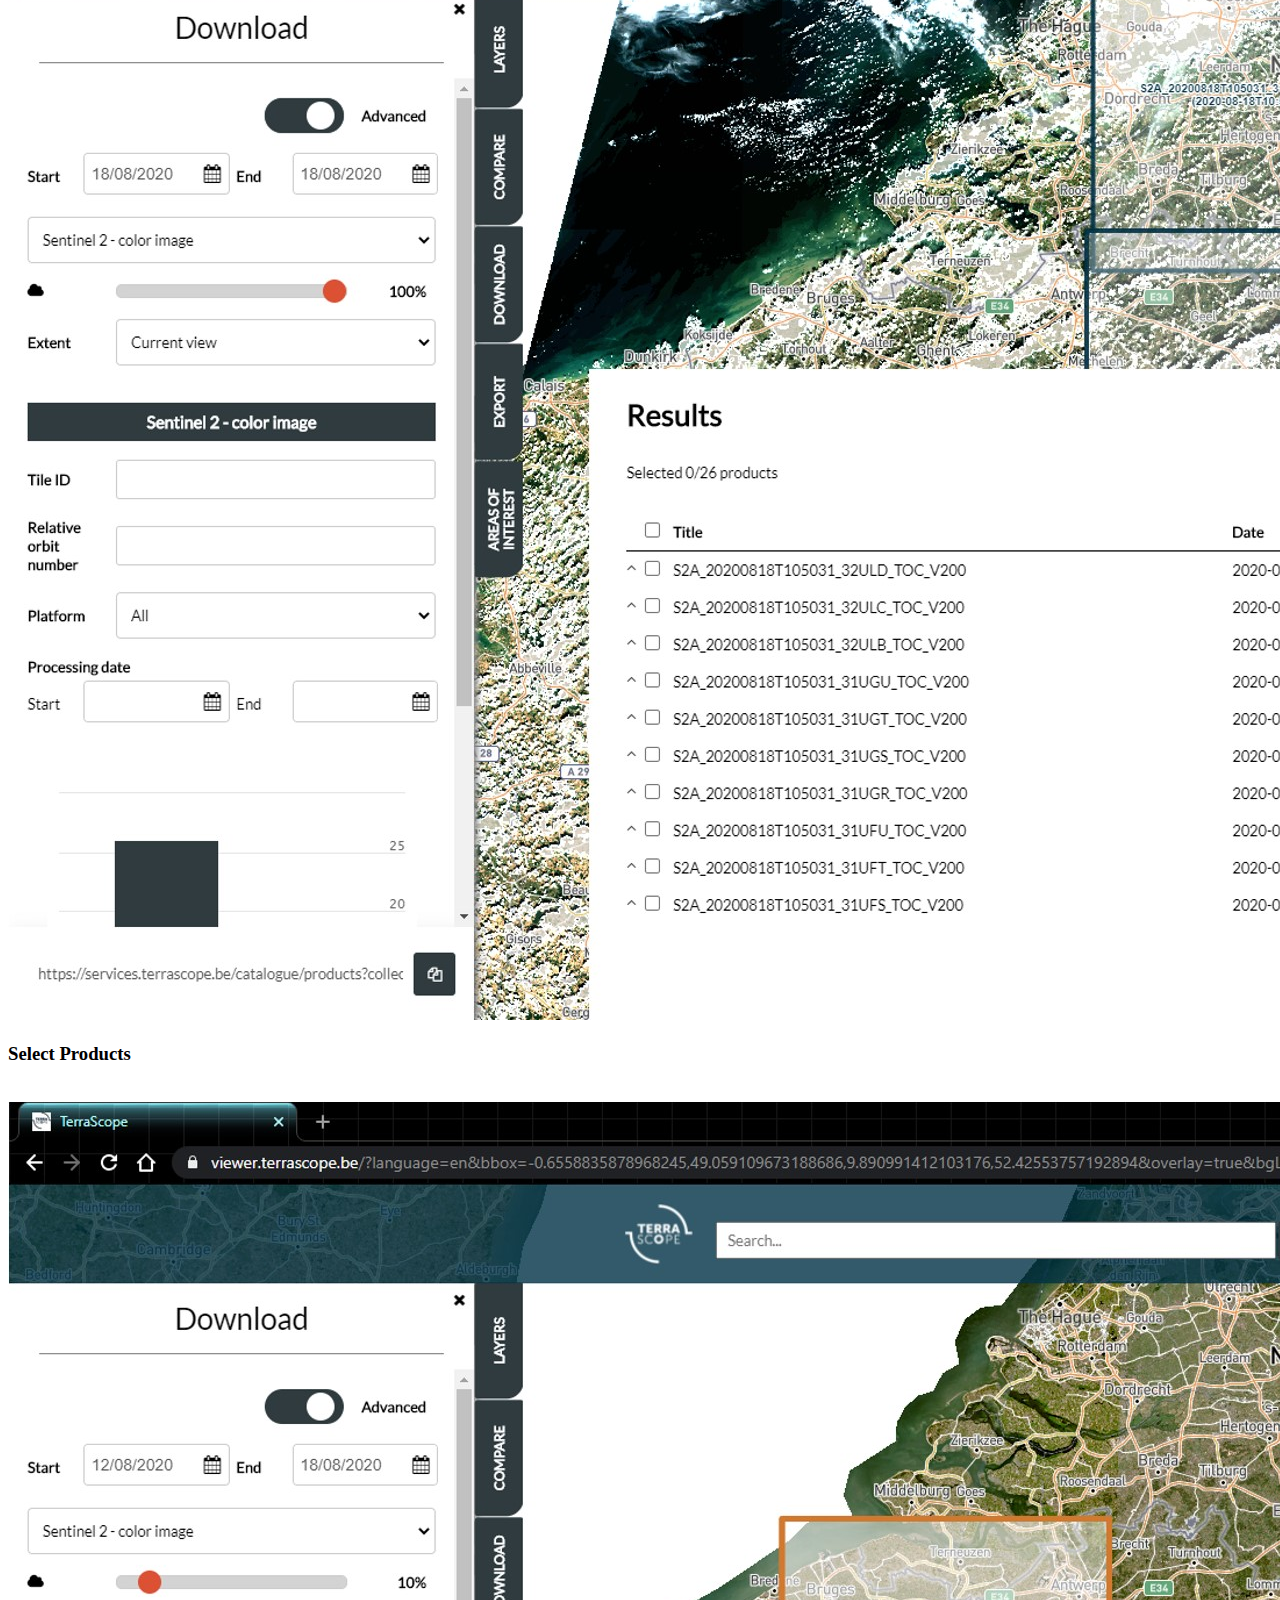
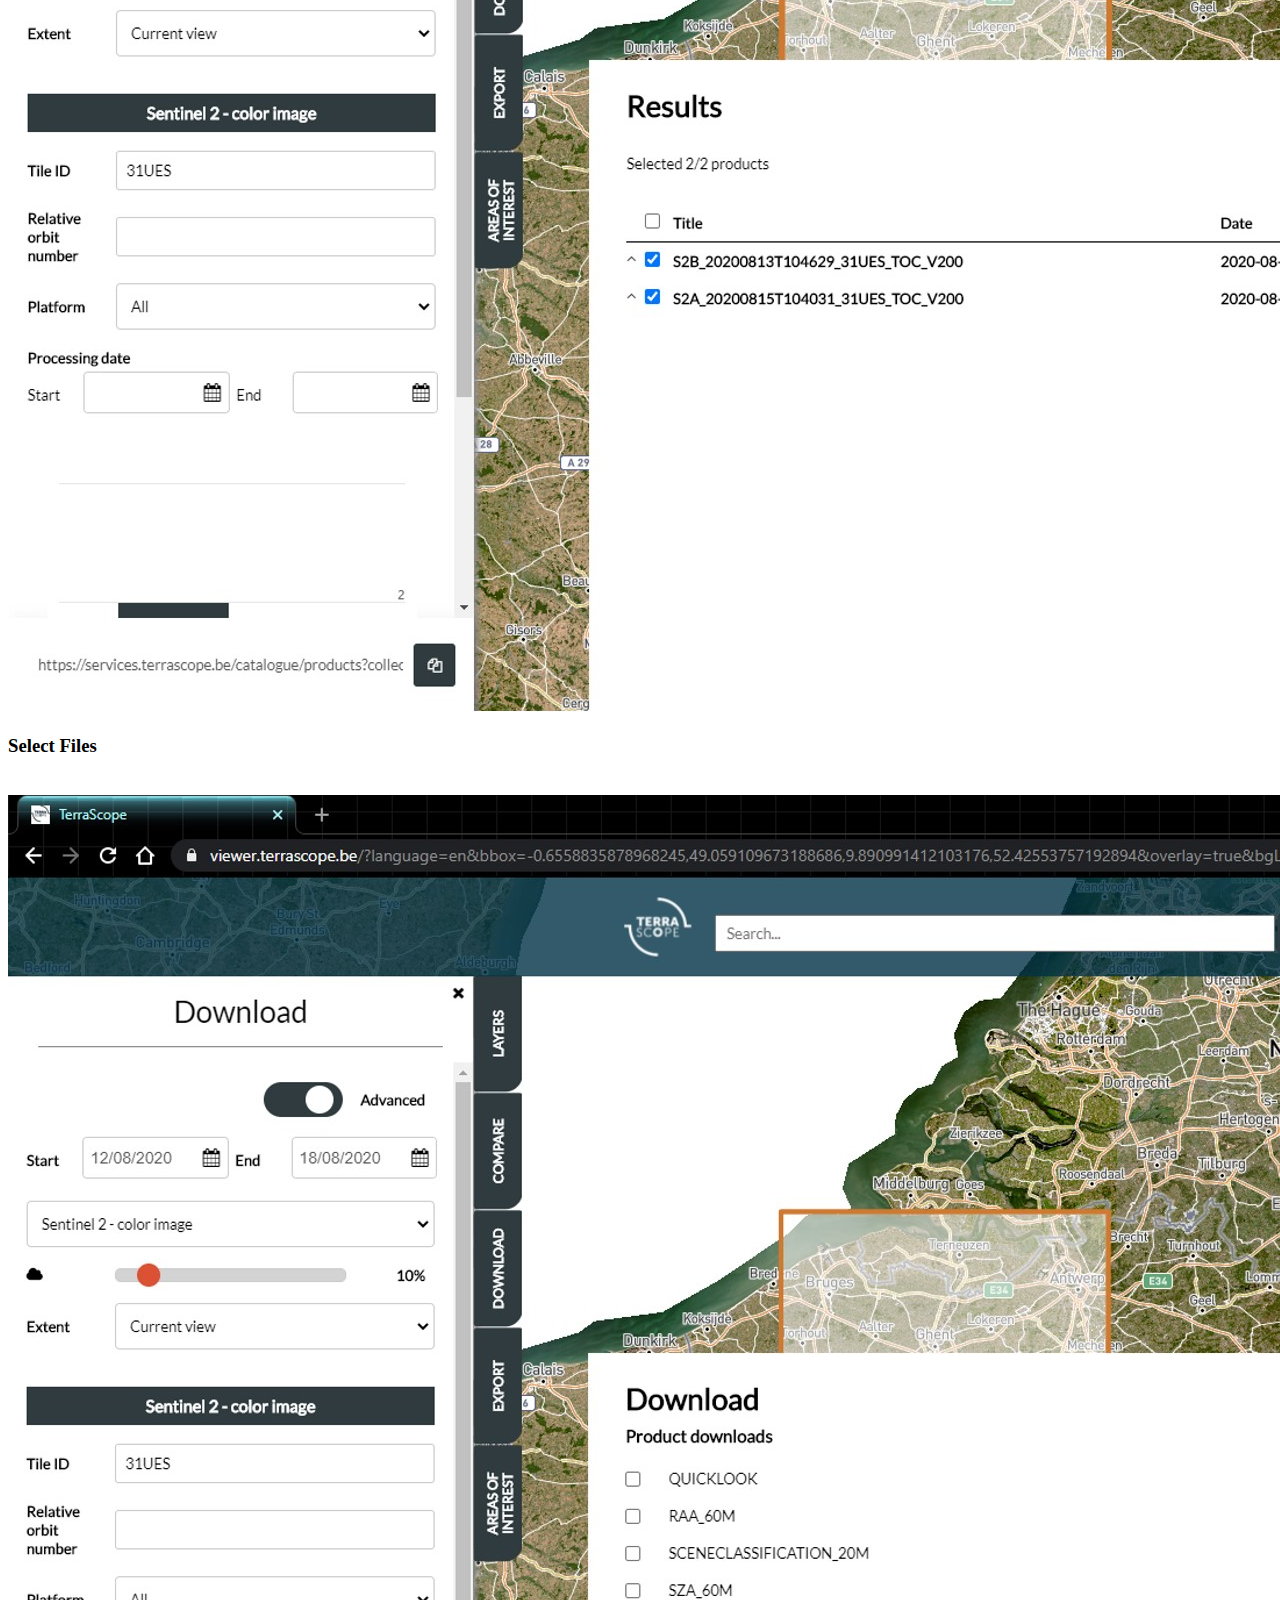
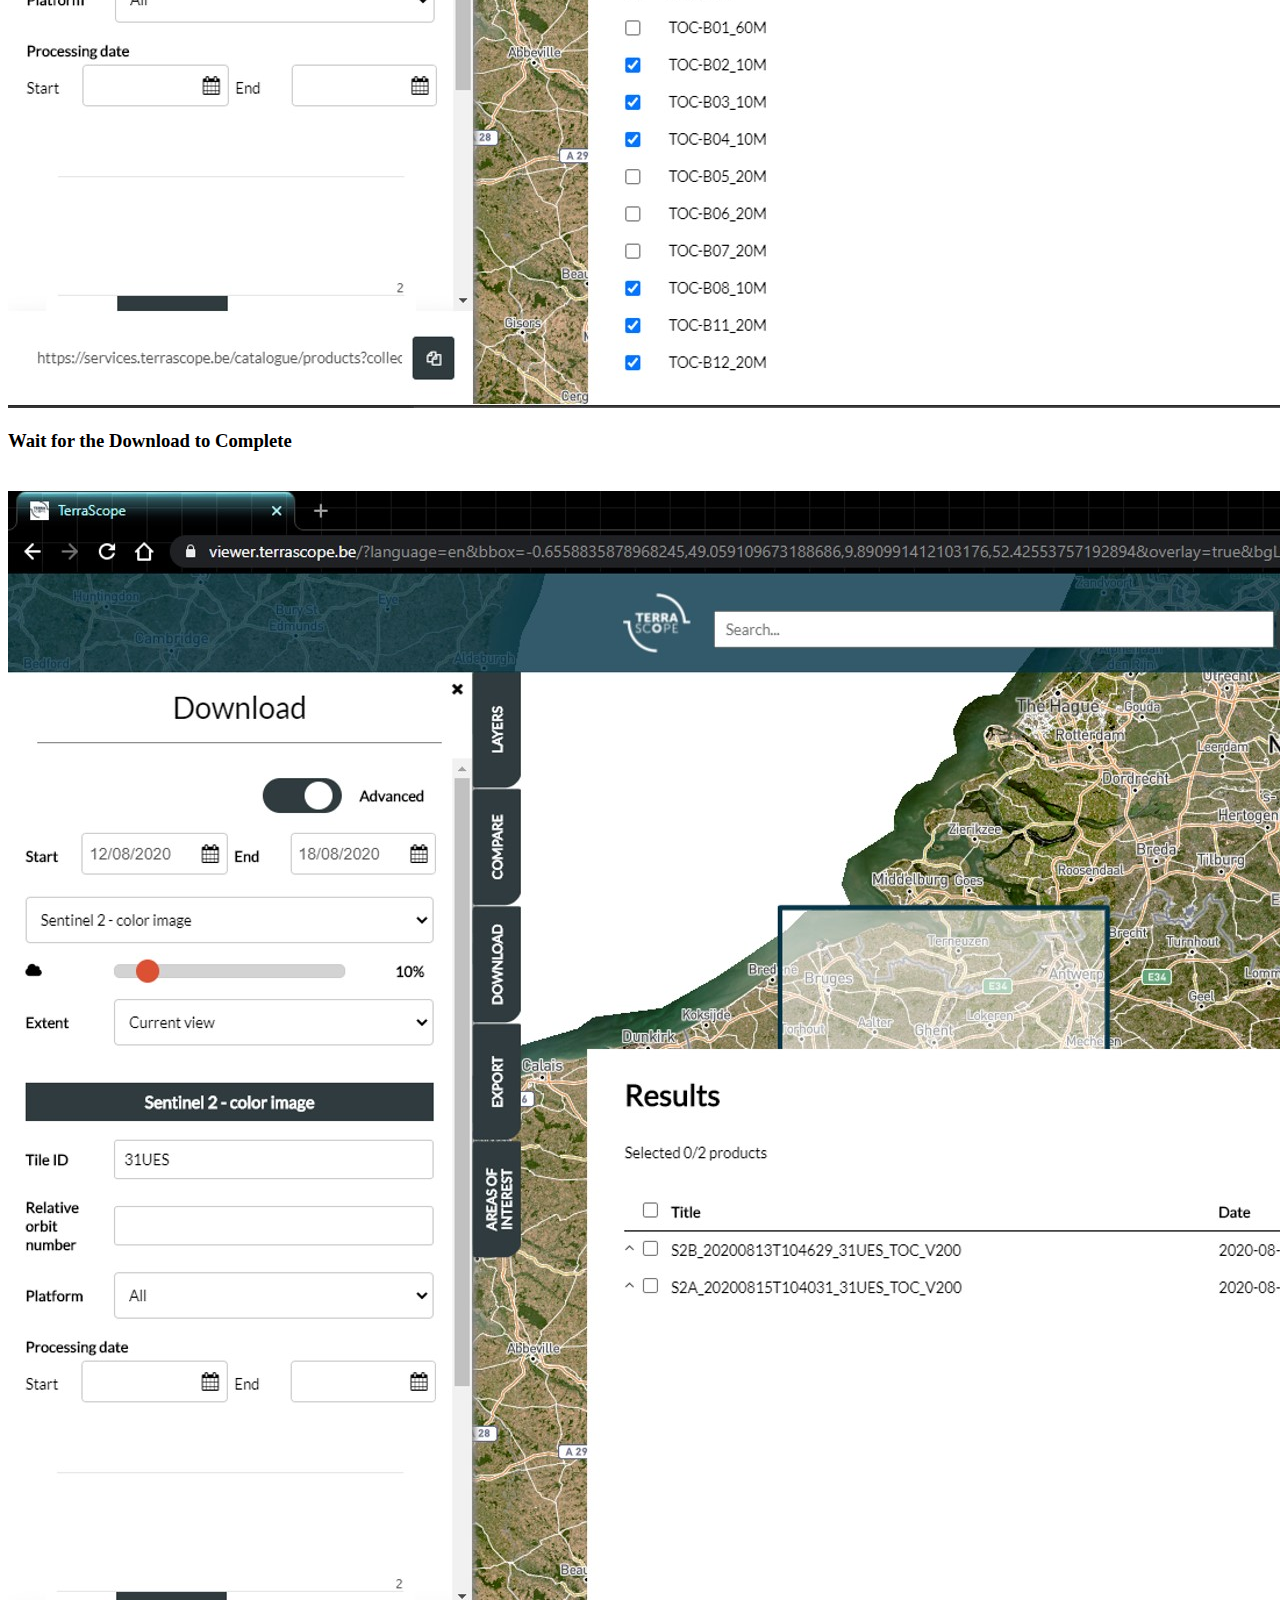
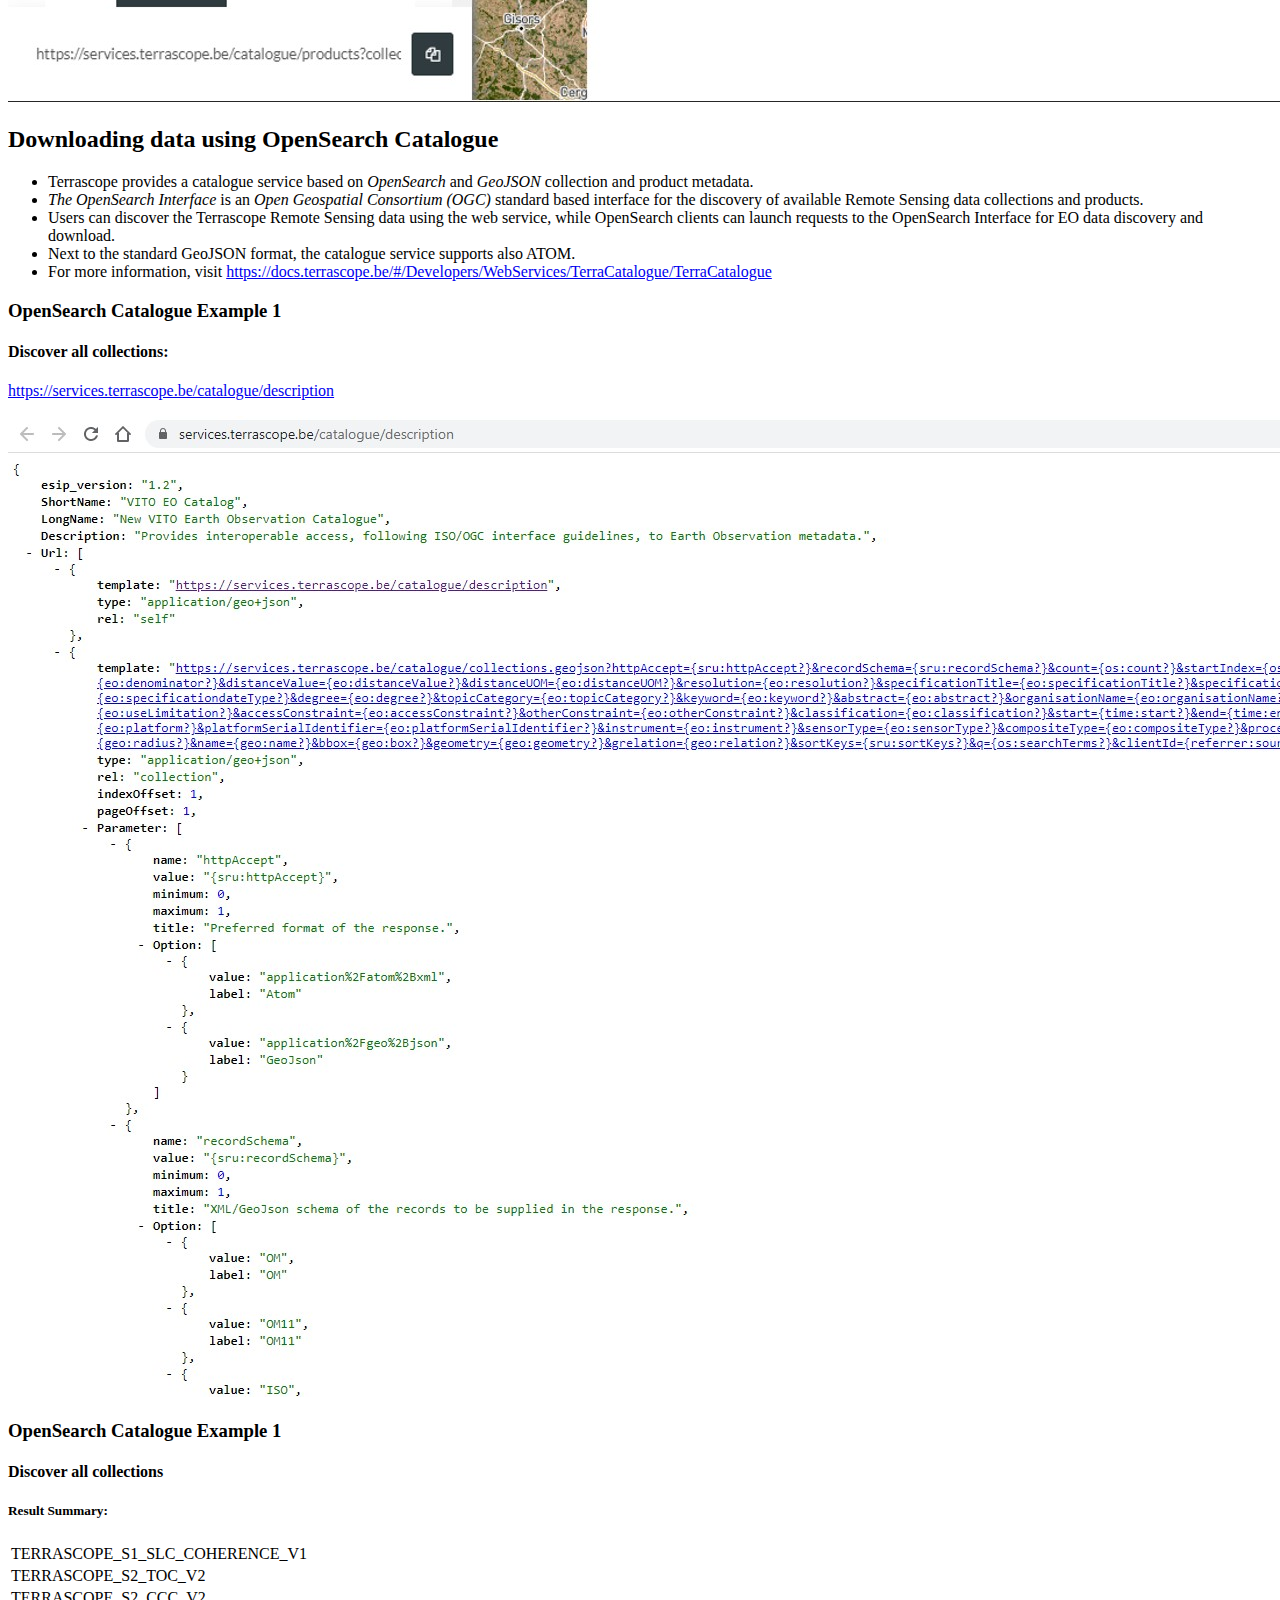
==== commit 5e5cd741: "Update to new RDFa format" ====
--- a/index.html
+++ b/index.html
@@ -14,30 +14,43 @@
 <head>
     <meta charset="utf-8">
 		<title> </title>
-		<span property="dc:title">Terrascope </span>
-		<span property="dc:creator"> VITO - Vlaamse Instelling voor Technologisch Onderzoek</span>
-		<span property="dc:subject">Terrascope, MEP, Copernicus, EO4GEO </span>
-		<span property="dc:abstract">This training material provides an overview of 'Terrascope', which is one of the EO platforms that are being used within EO4GEO project. With this material, you can familiarize yourself with Terrascope and learn how to access to the data and process it.  </span>
-		<span property="dc:tableOfContents">Learning Outcomes;What is Terrascope?;Stop downloading, start using cloud processing!;Terrascope Features;How to use Terrascope;Analysis Ready Data;Data and Products;How to access the data on Terrascope?;Downloading data using Terrascope Viewer;Downloading data using OpenSearch Catalogue;Downloading data using web services;Downloading data using the time series service;Accessing data using the virtual research environment</span>
-		<span property="dc:desription">Learning outcomes: Understand different types of Copernicus satellite data and derived products available on Terrascope Platform; Understand different tools and methods that can be leveraged to access and process data </span>
-		<span property="dc:contributor">Jurgen Everaerts, Hande Erdem, Jeroen Dries </span>
-		<span property="dc:created"> 2020-08-20</span>
-		<span property="dc:type">InteractiveResource</span>
-		<span property="dc:format">html</span>
-		<span property="dc:language">EN</span>
-		<span property="dc:SizeOrDuration">45min</span>
-		<span property="dc:audience">Scientists, managers, public sector, general public</span>
-		<span property="dc:educationLevel">EQF 6</span>
-		<span property="dc:source">Terrascope content </span>
-		<span property="dc:rightsToHolder"> VITO</span>
-		<span property="dc:license">CC BY-SA 4.0</span>
+		<meta property="dc:title" content= "Terrascope" />
+		<meta property="dc:creator" content= "VITO - Vlaamse Instelling voor Technologisch Onderzoek" /> 
+		<meta property="dc:publisher" content="VITO - Vlaamse Instelling voor Technologisch Onderzoek" /> 
+		<meta property="dc:subject" content= "Terrascope, MEP, Copernicus, EO4GEO" />
+		<meta property="dc:abstract" content= "This training material provides an overview of 'Terrascope', which is one of the EO platforms that are being used within EO4GEO project. With this material, you can familiarize yourself with Terrascope and learn how to access to the data and process it." />
+		<meta property="dc:tableOfContents" content= "Learning Outcomes;
+							      What is Terrascope?;
+							      Stop downloading, start using cloud processing!;
+							      Terrascope Features;
+							      How to use Terrascope;
+							      Analysis Ready Data;
+							      Data and Products;
+							      How to access the data on Terrascope?;
+							      Downloading data using Terrascope Viewer;
+							      Downloading data using OpenSearch Catalogue;
+							      Downloading data using web services;
+							      Downloading data using the time series service;
+							      Accessing data using the virtual research environment" />
+		<meta property="dc:description" content= "Learning outcomes: Understand different types of Copernicus satellite data and derived products available on Terrascope Platform; Understand different tools and methods that can be leveraged to access and process data" />
+		<meta property="dc:contributor" content= "Jurgen Everaerts, Hande Erdem, Jeroen Dries" />
+		<meta property="dc:created" content= "2020-08-20" />
+		<meta property="dc:type" content= "InteractiveResource />
+		<meta property="dc:format" content= "html" />
+		<meta property="dc:language" content= "EN" />
+		<meta property="dc:SizeOrDuration" content= "45min" />
+		<meta property="dc:audience" content= "Scientists, managers, public sector, general public" />
+		<meta property="dc:educationLevel" content= "EQF 6" />
+		<meta property="dc:source" content= "Terrascope content" />
+		<meta property="dc:rightsToHolder" content= "VITO" />
+		<meta property="dc:license" content="https://creativecommons.org/licenses/by-sa/4.0/deed.en" />
 		
-		<meta property="dc:relation" content="eo4geo:PS3-7" />
-		<meta property="dc:relation" content="eo4geo:CV5-2" />	
-		<meta property="dc:relation" content="eo4geo:IP3-11-2" />	
-		<meta property="dc:relation" content="eo4geo:IP3-1-2-3" />	
-		<meta property="dc:relation" content="eo4geo:IP3-1-1" />	
-		<meta property="dc:relation" content="eo4geo:WB1-4" />	
+		<link rel="dc:relation" href="eo4geo:PS3-7" />
+		<link rel="dc:relation" href="eo4geo:CV5-2" />	
+		<link rel="dc:relation" href="eo4geo:IP3-11-2" />	
+		<link rel="dc:relation" href="eo4geo:IP3-1-2-3" />	
+		<link rel="dc:relation" href="eo4geo:IP3-1-1" />	
+		<link rel="dc:relation" href="eo4geo:WB1-4" />	
 
     <link rel="stylesheet" href="internal_restricted/v1.0/css/reveal.css">
 
@@ -760,7 +773,8 @@
             </section>
             <section>
                 <h3>Accessing data through Jupyter Notebooks</h3>
-                <p>TODO Provide link to the next training</p>
+                <p  class="fragment">Data can be accessed directly through Jupyter Notebooks.</p>
+                <p  class="fragment">For more information, please follow "Terrascope Application Development" training.</p>
             </section>
         </section>
         <section>Thank you.</section>
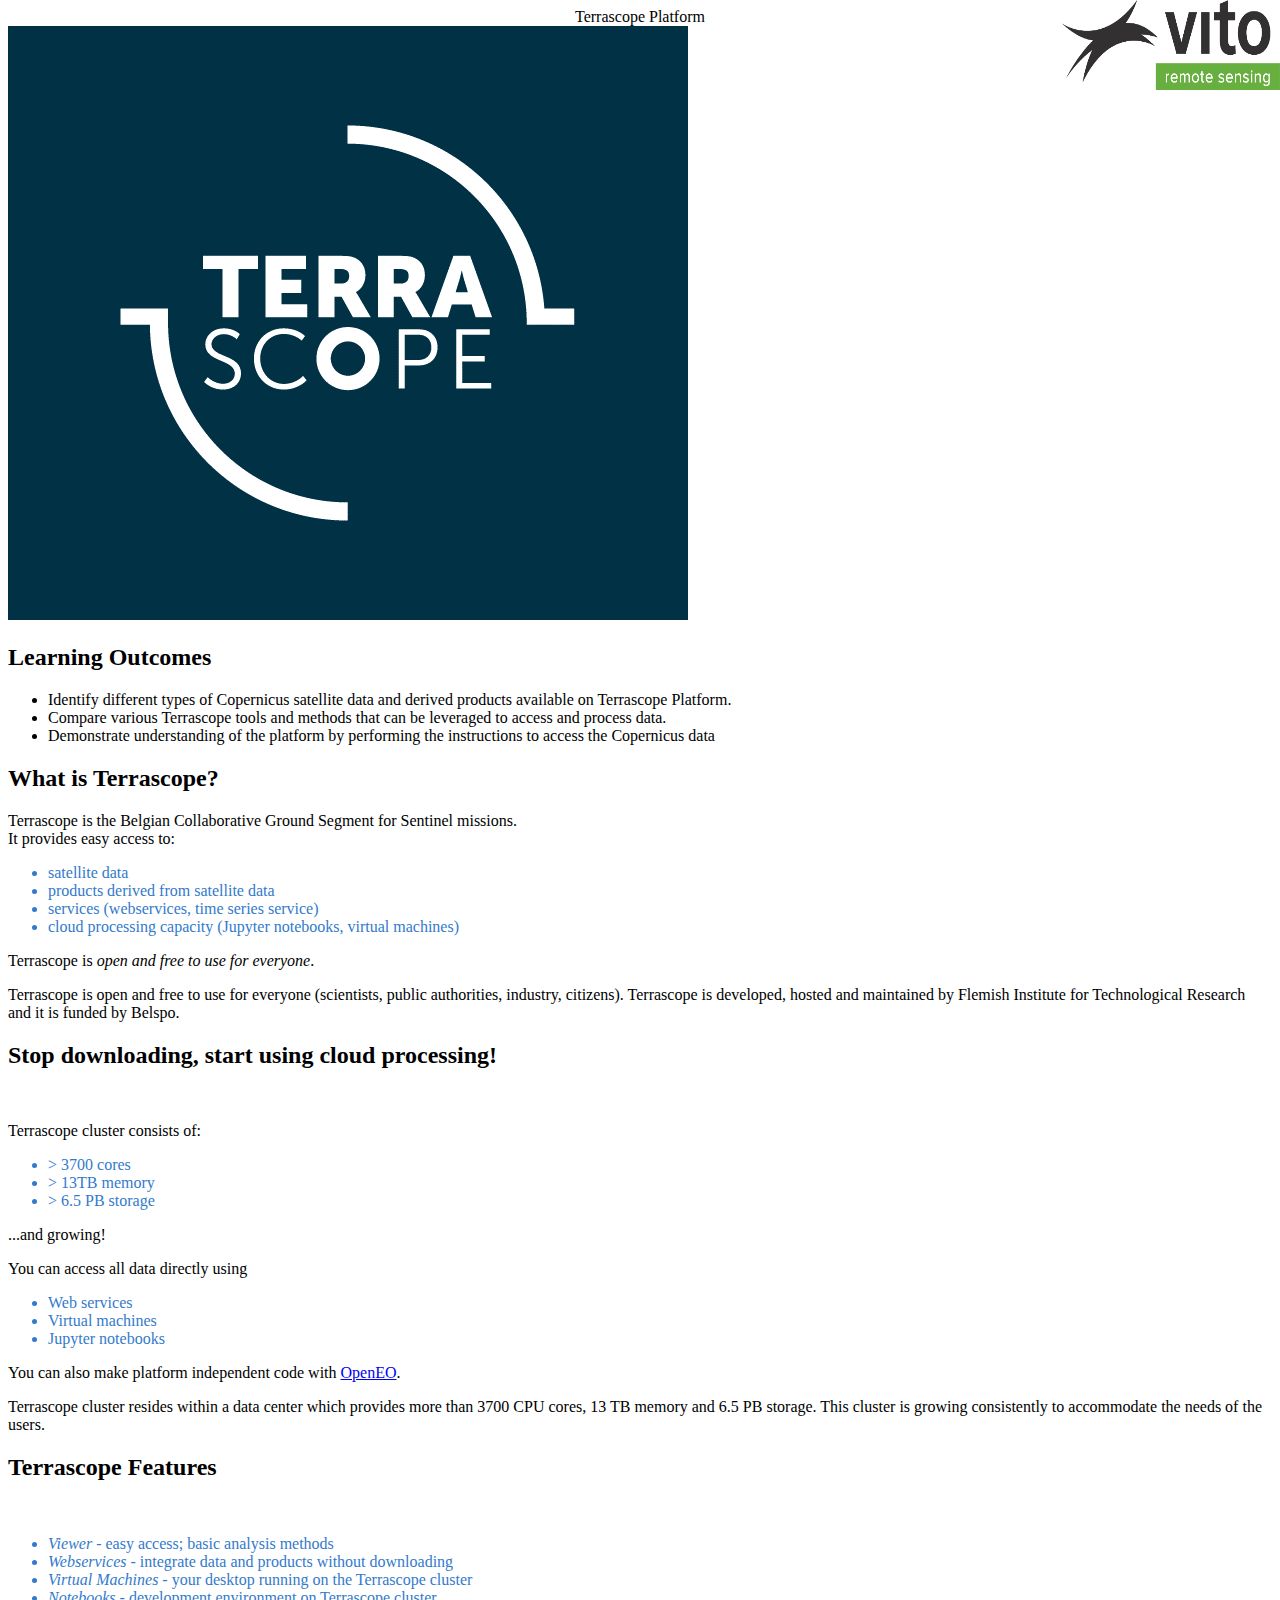
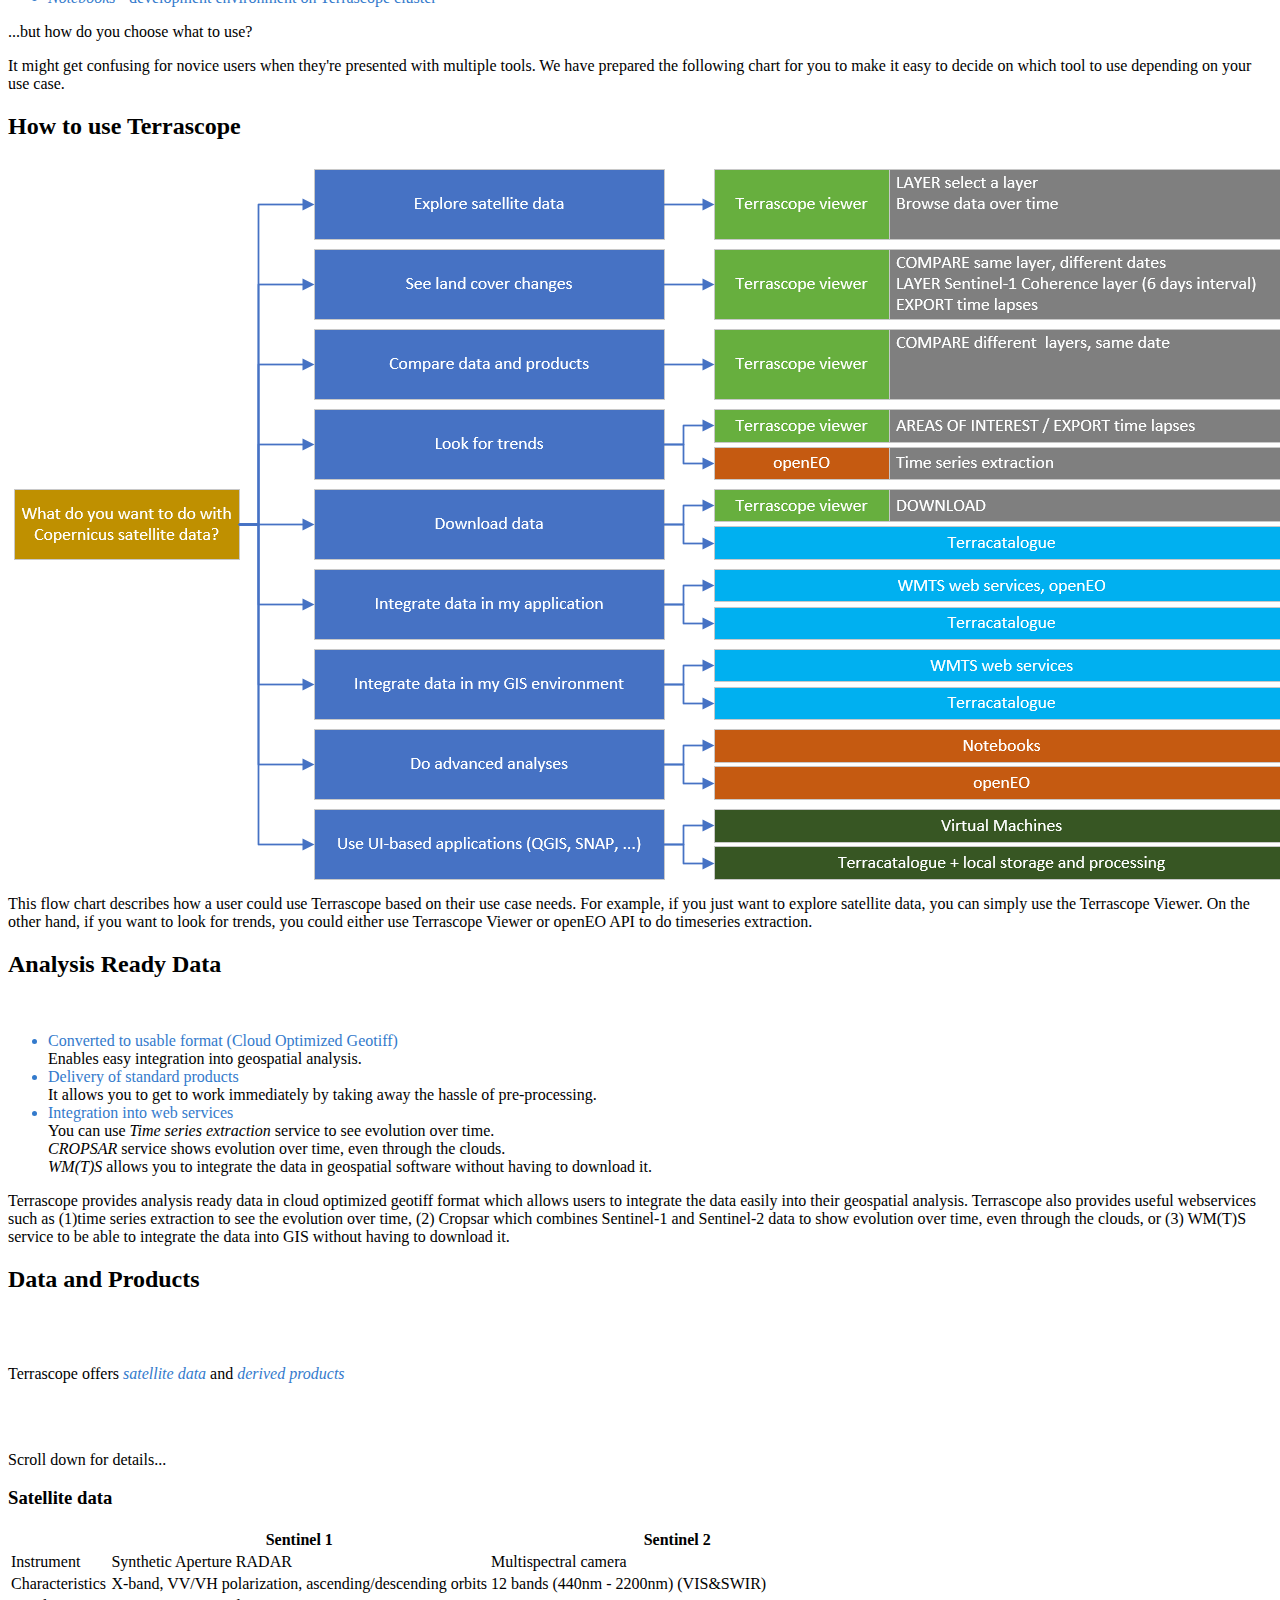
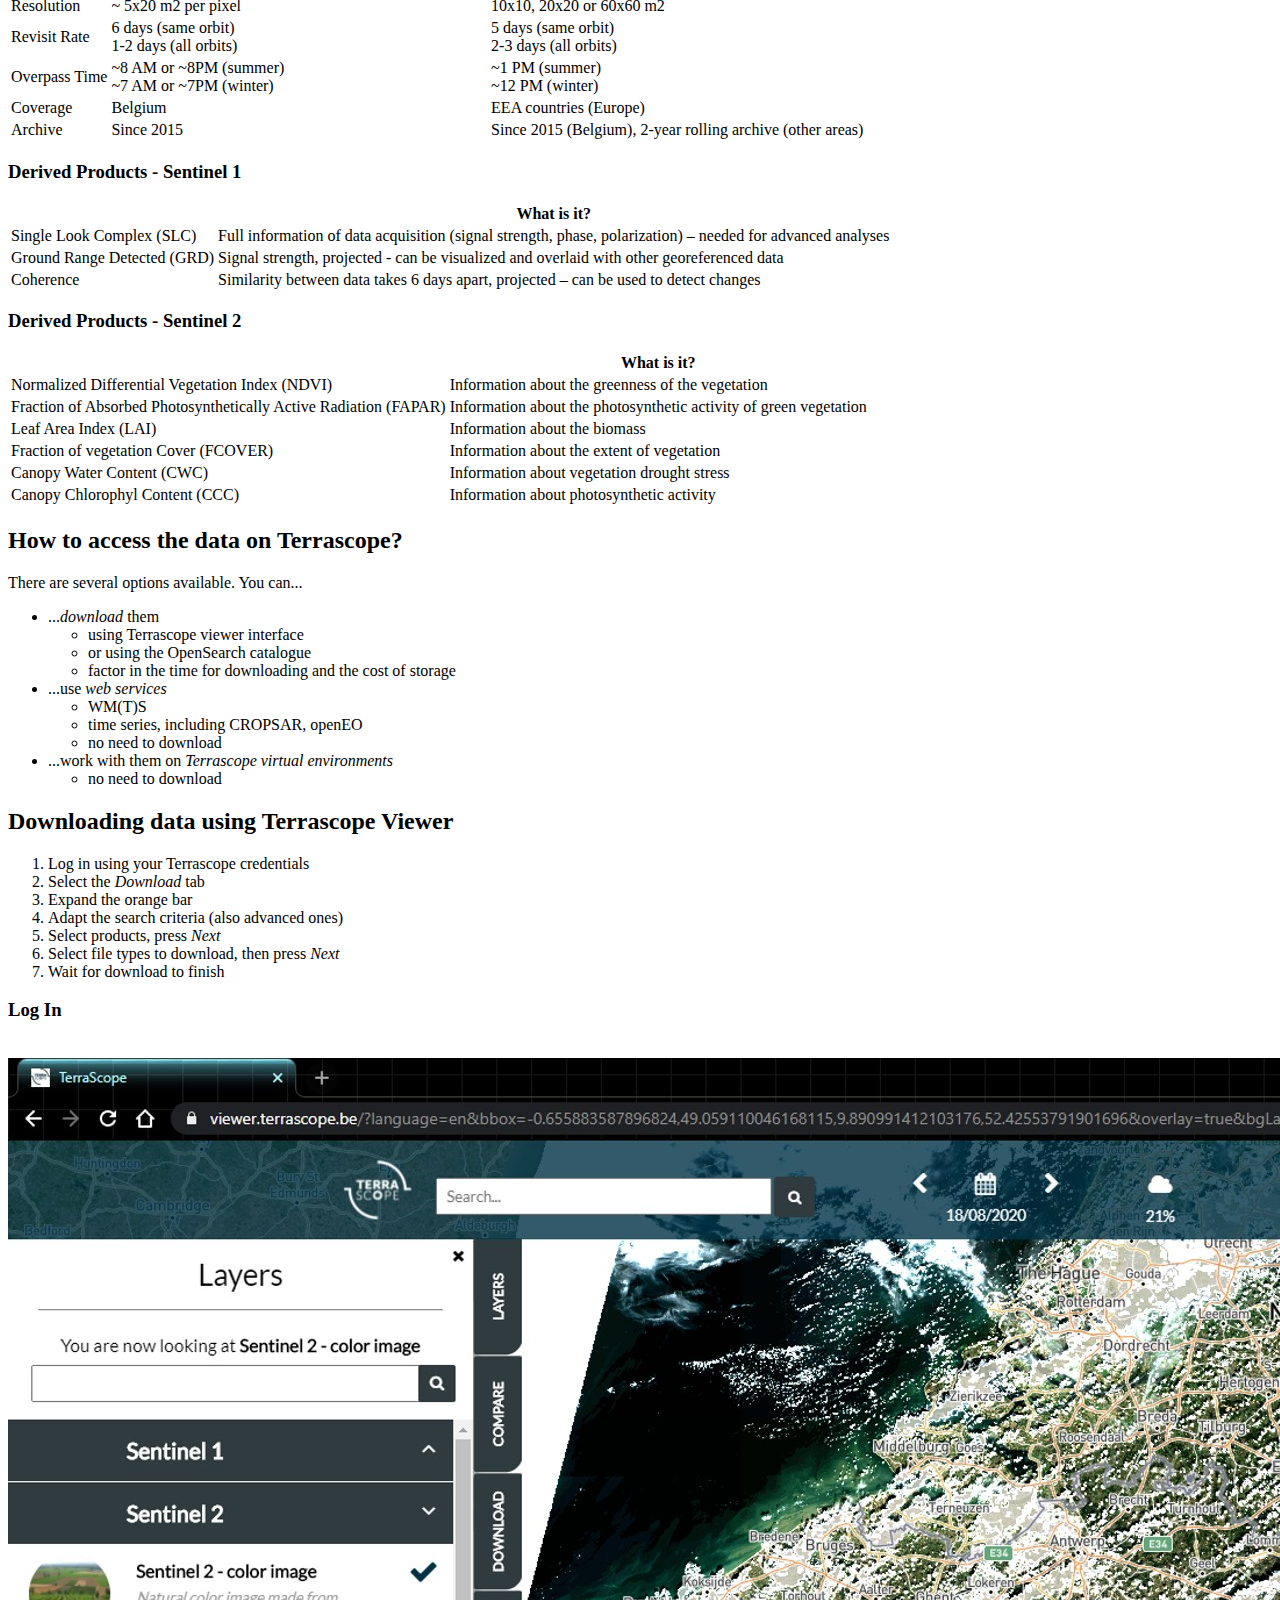
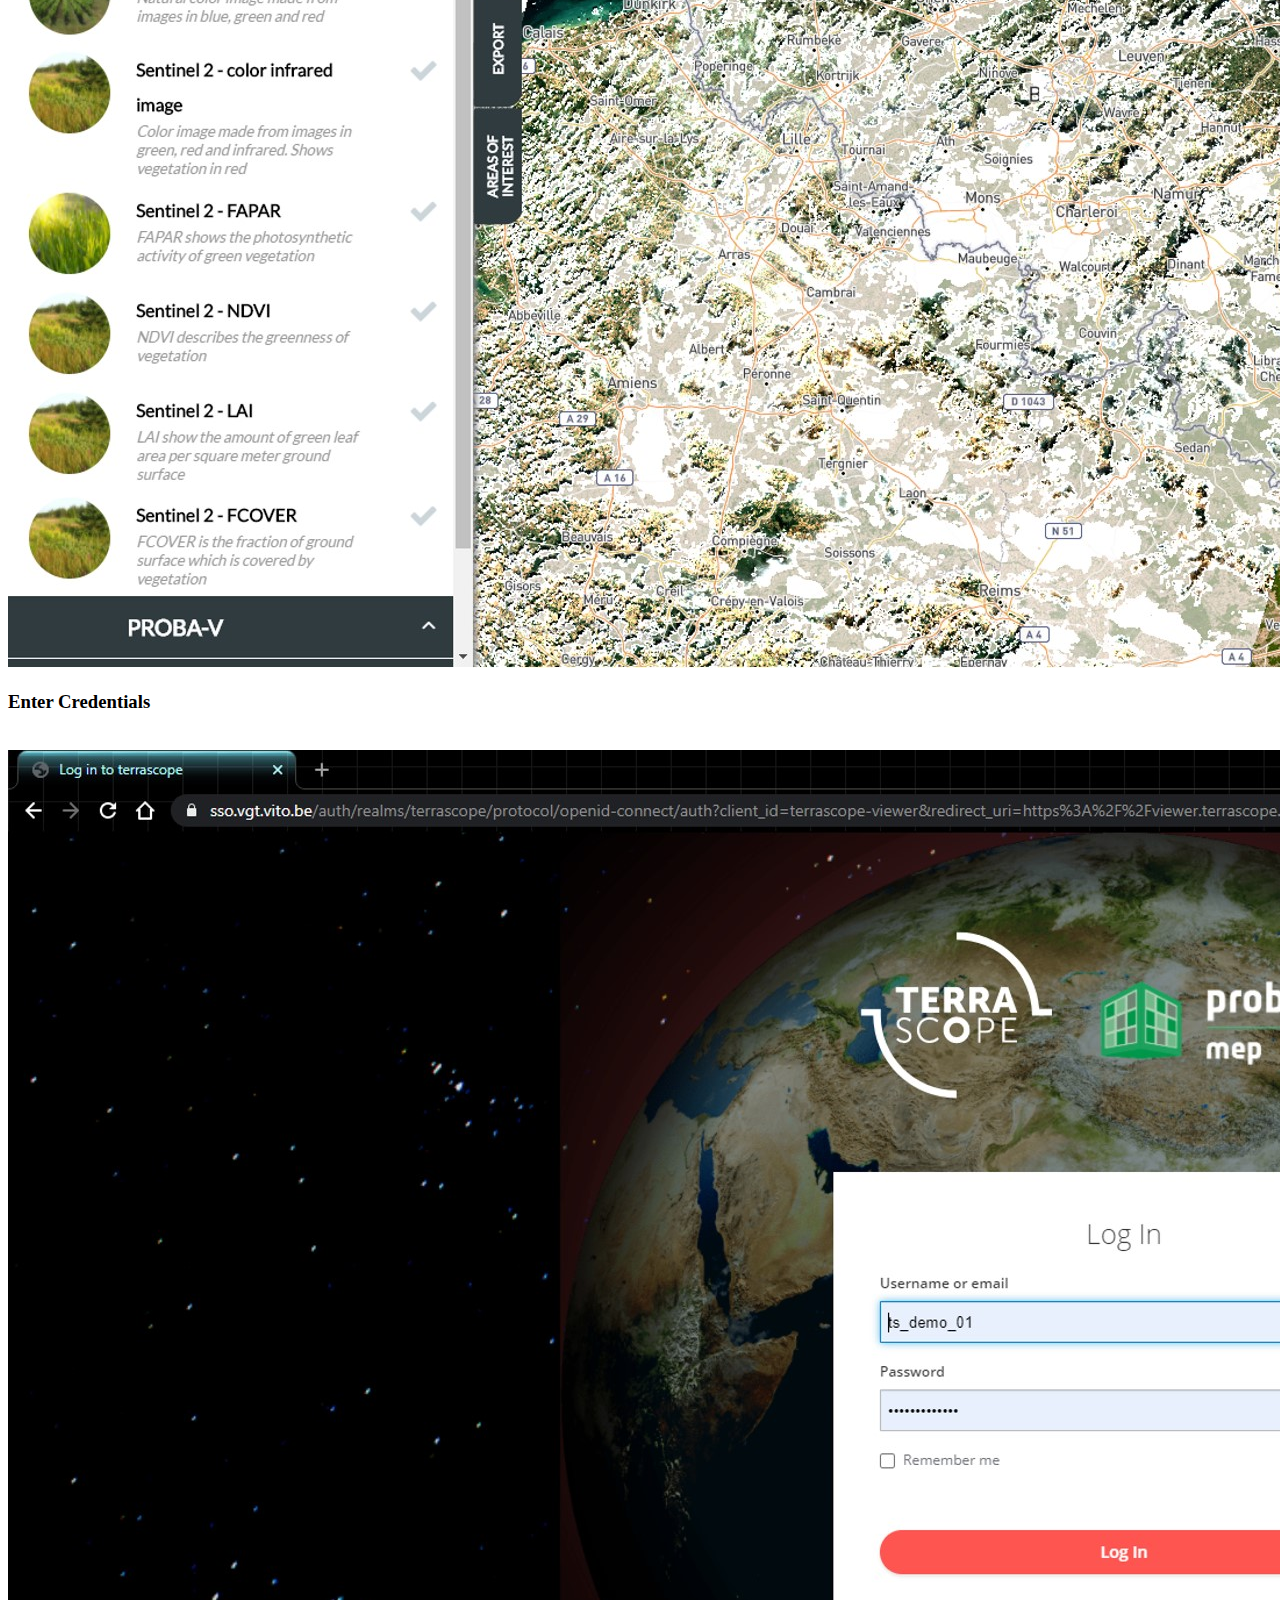
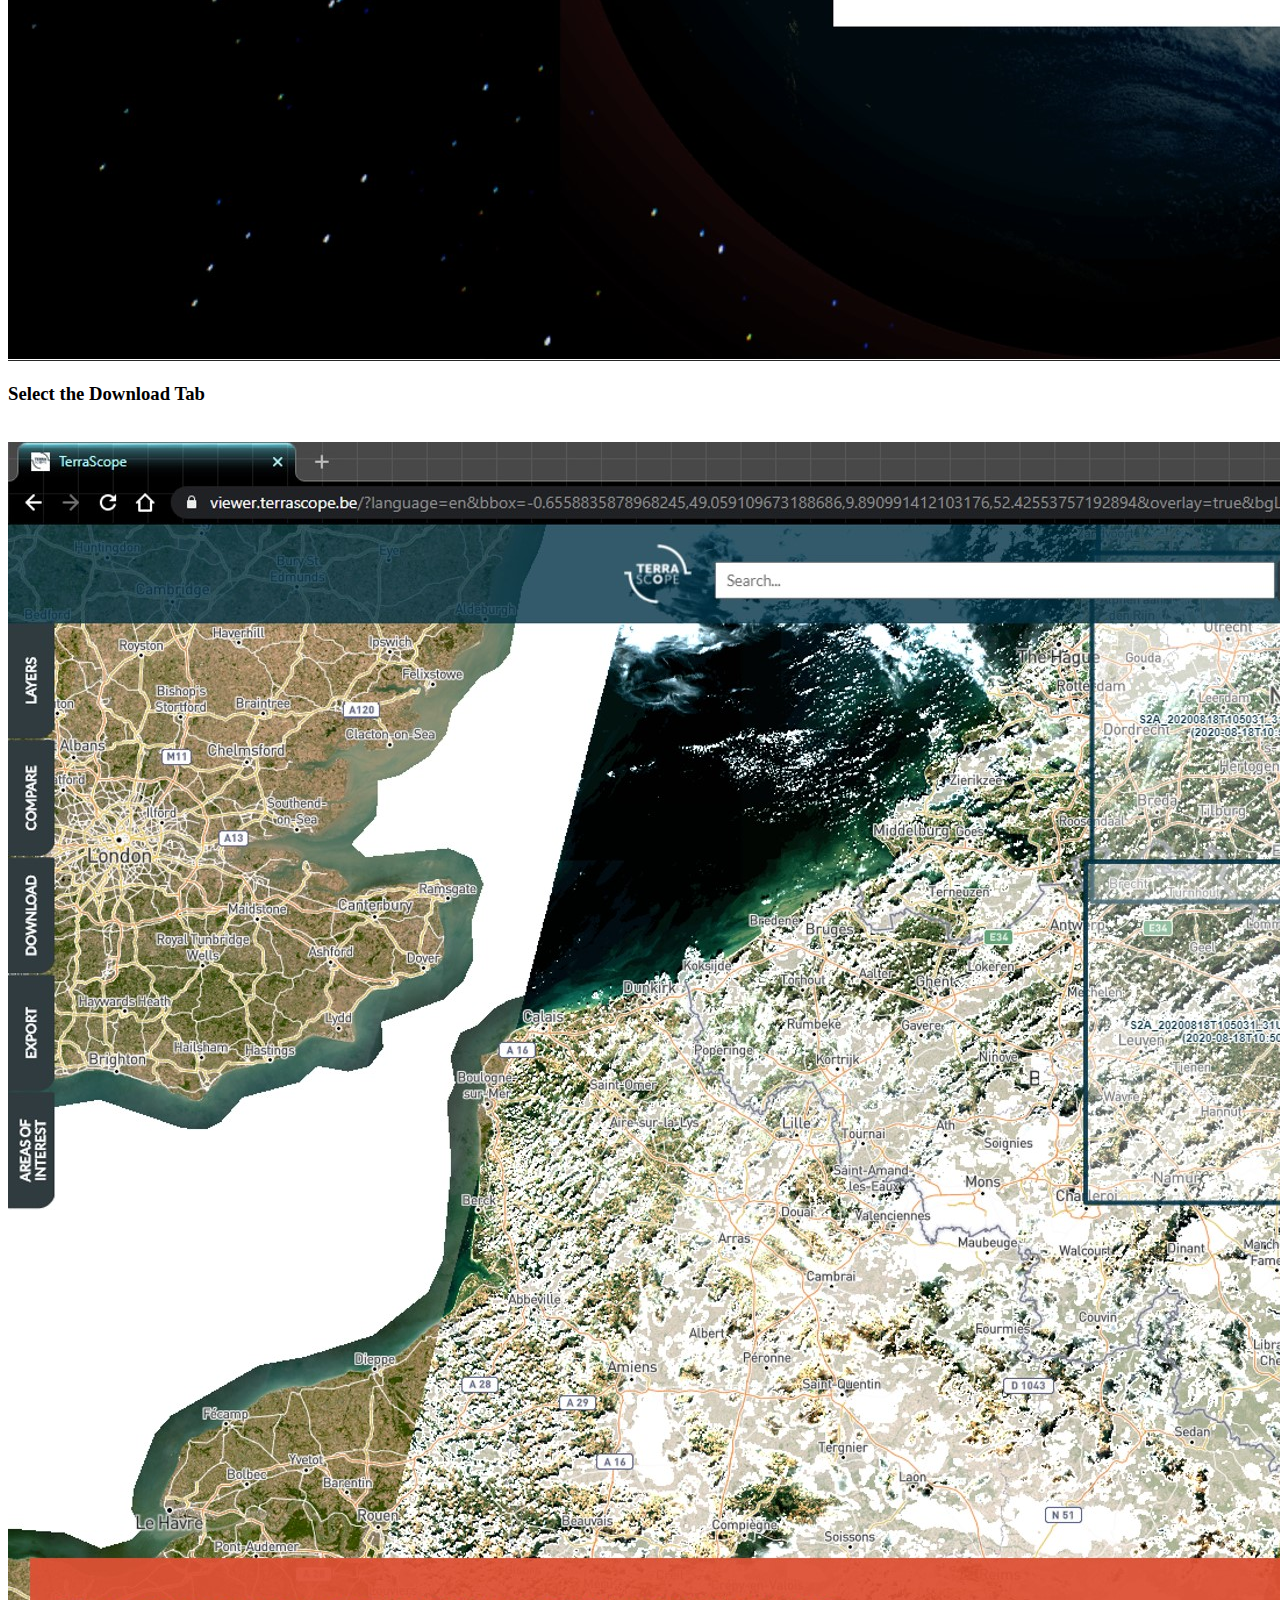
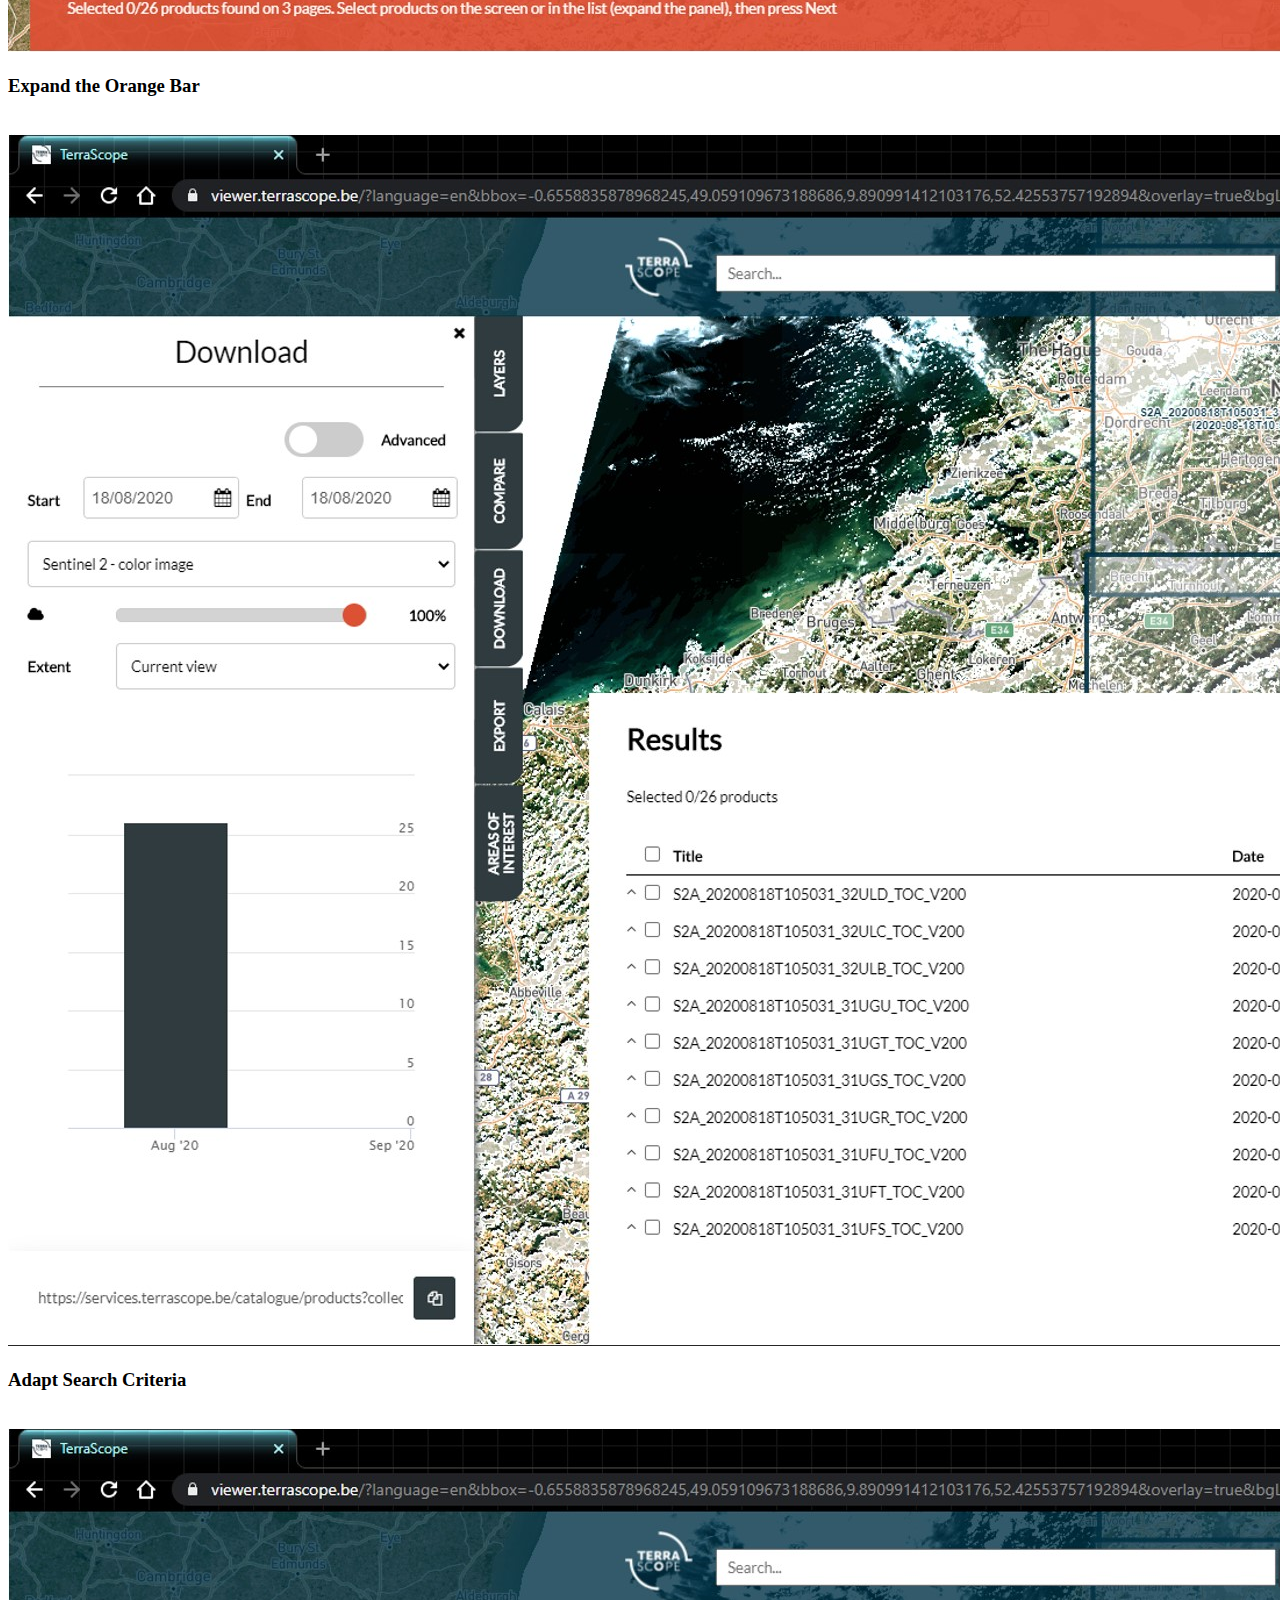
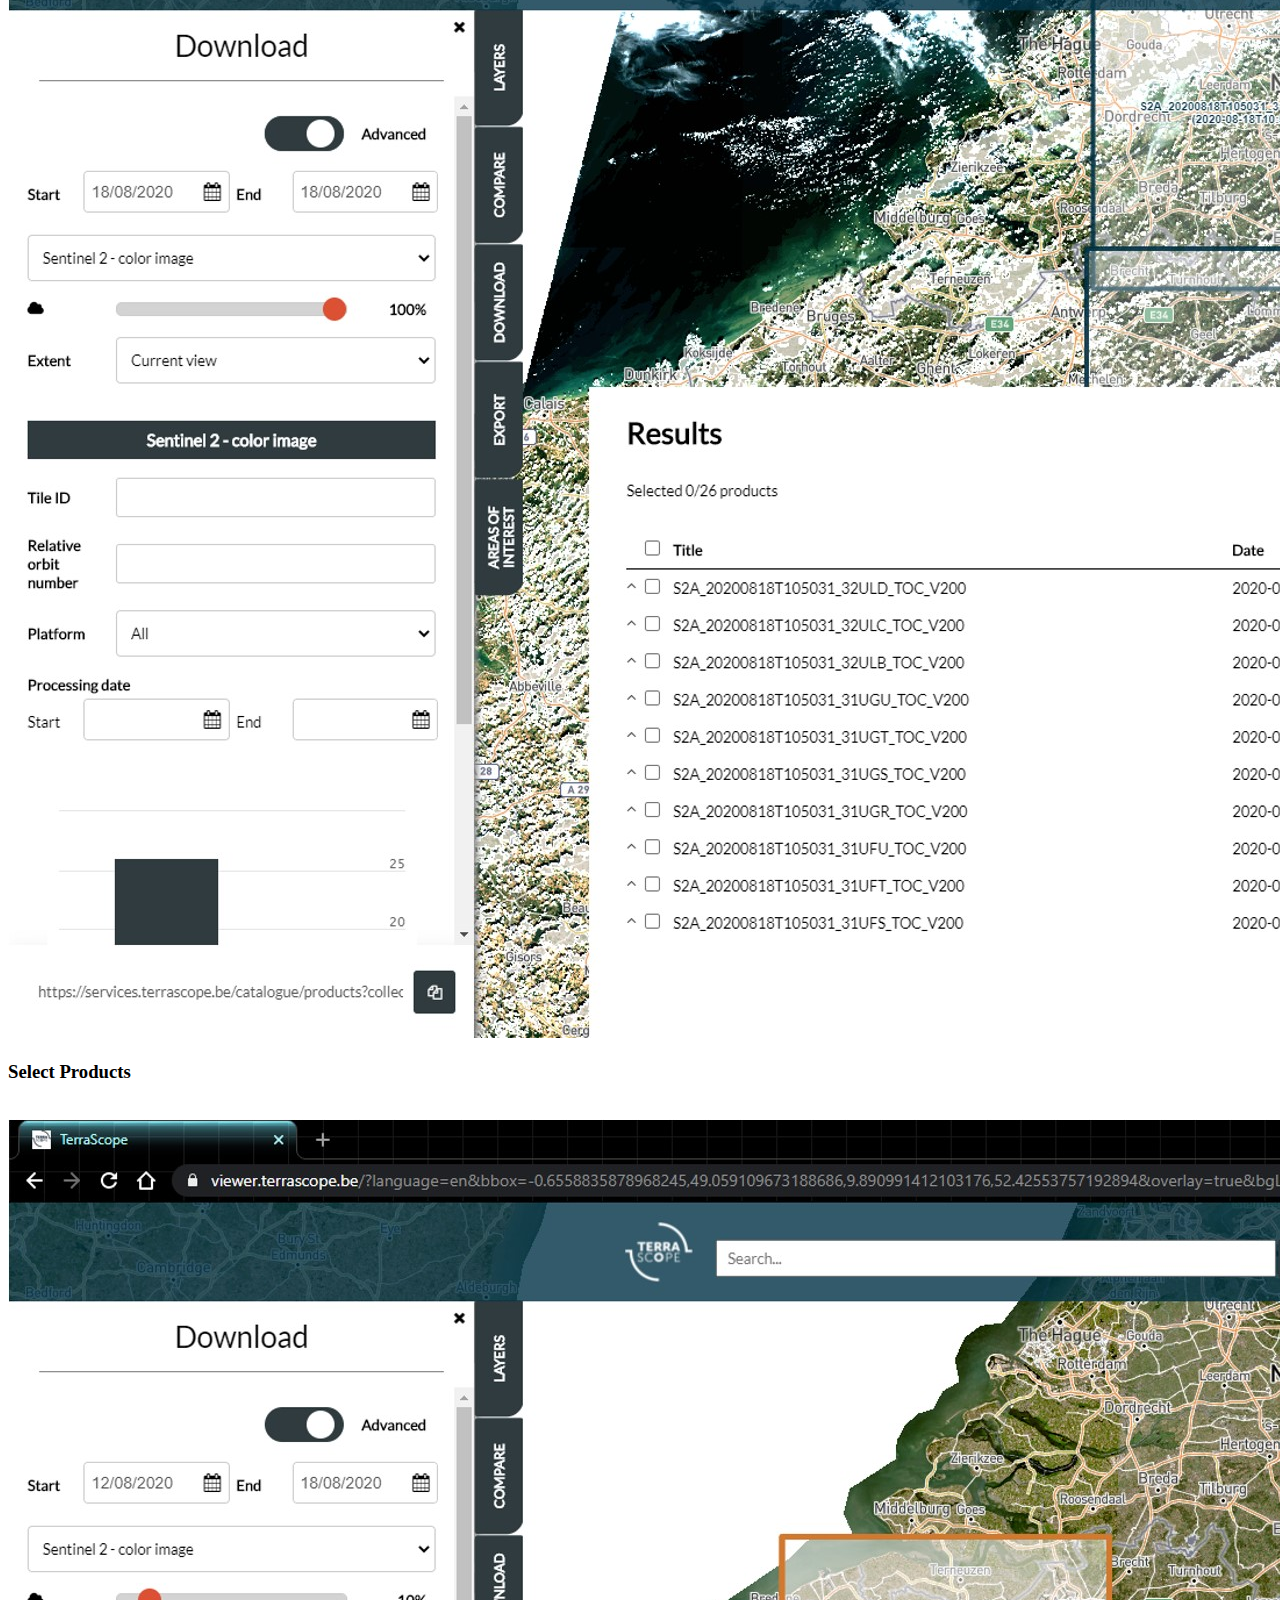
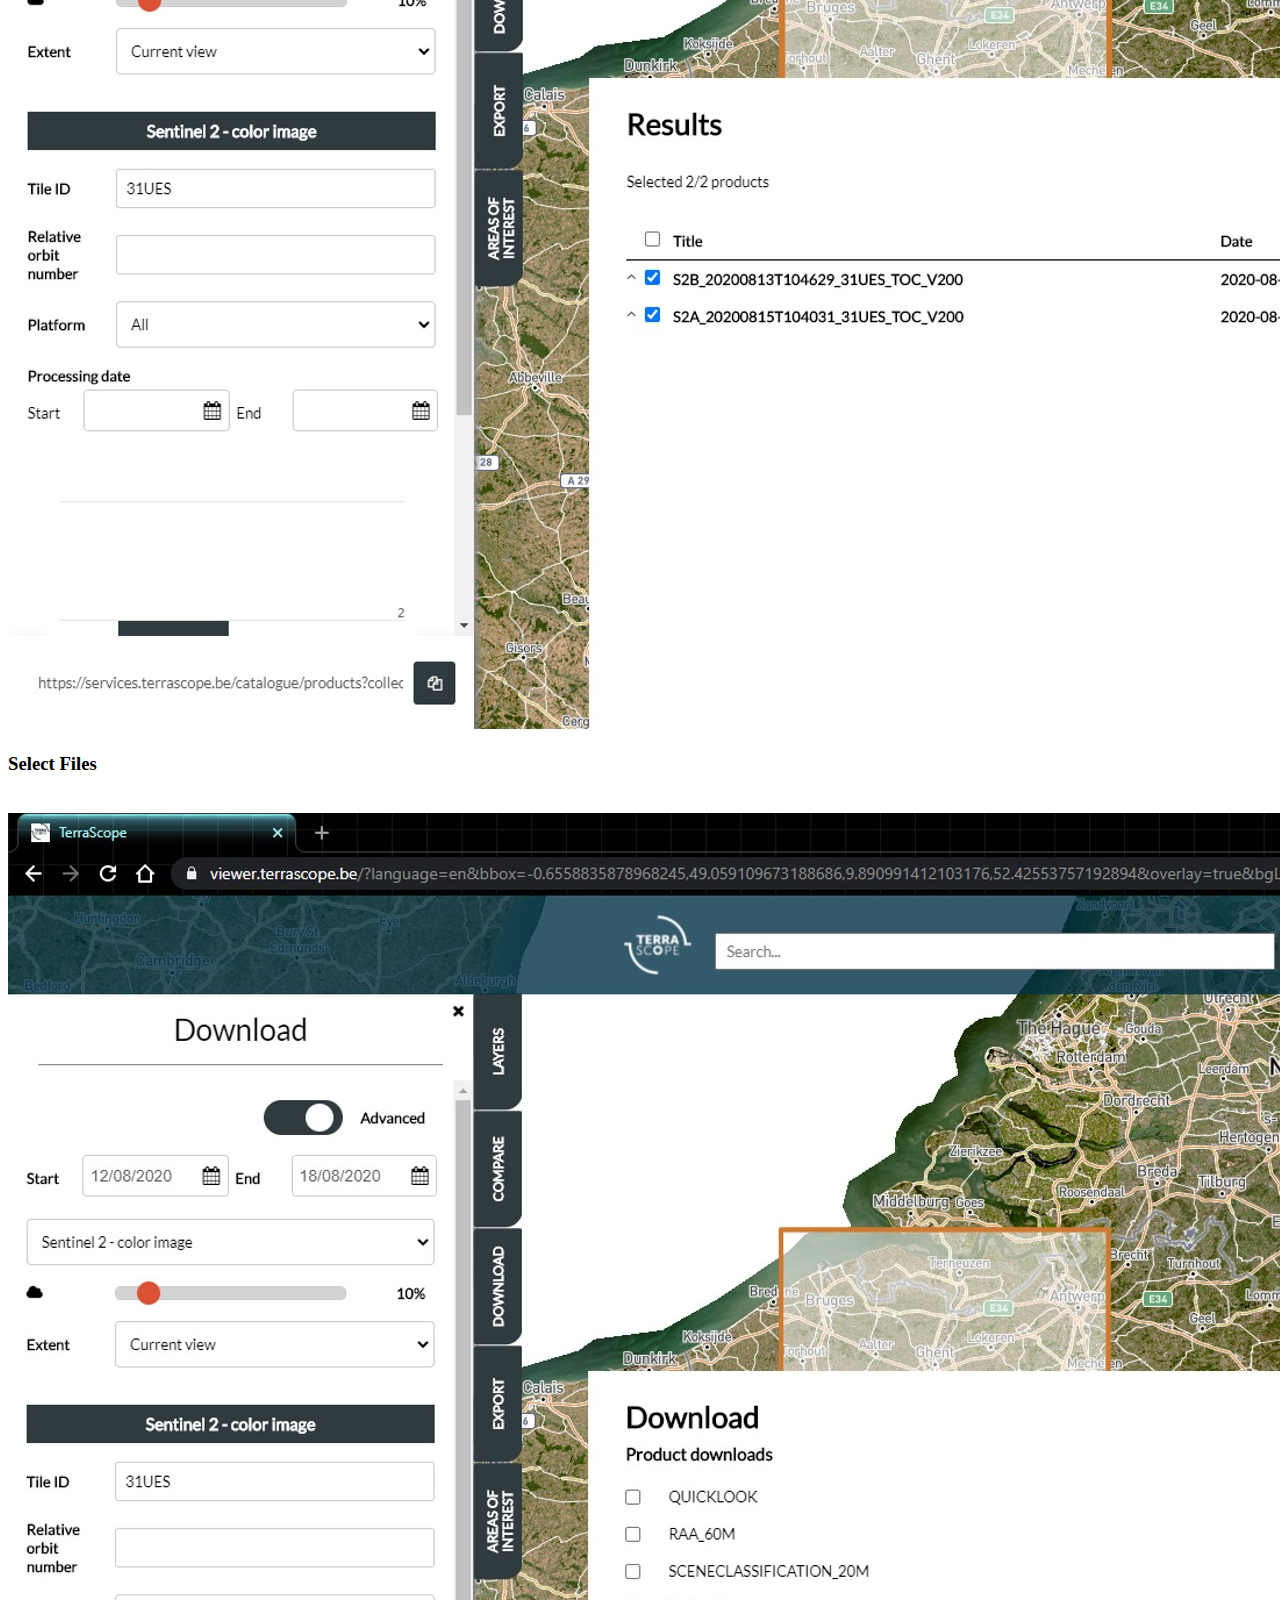
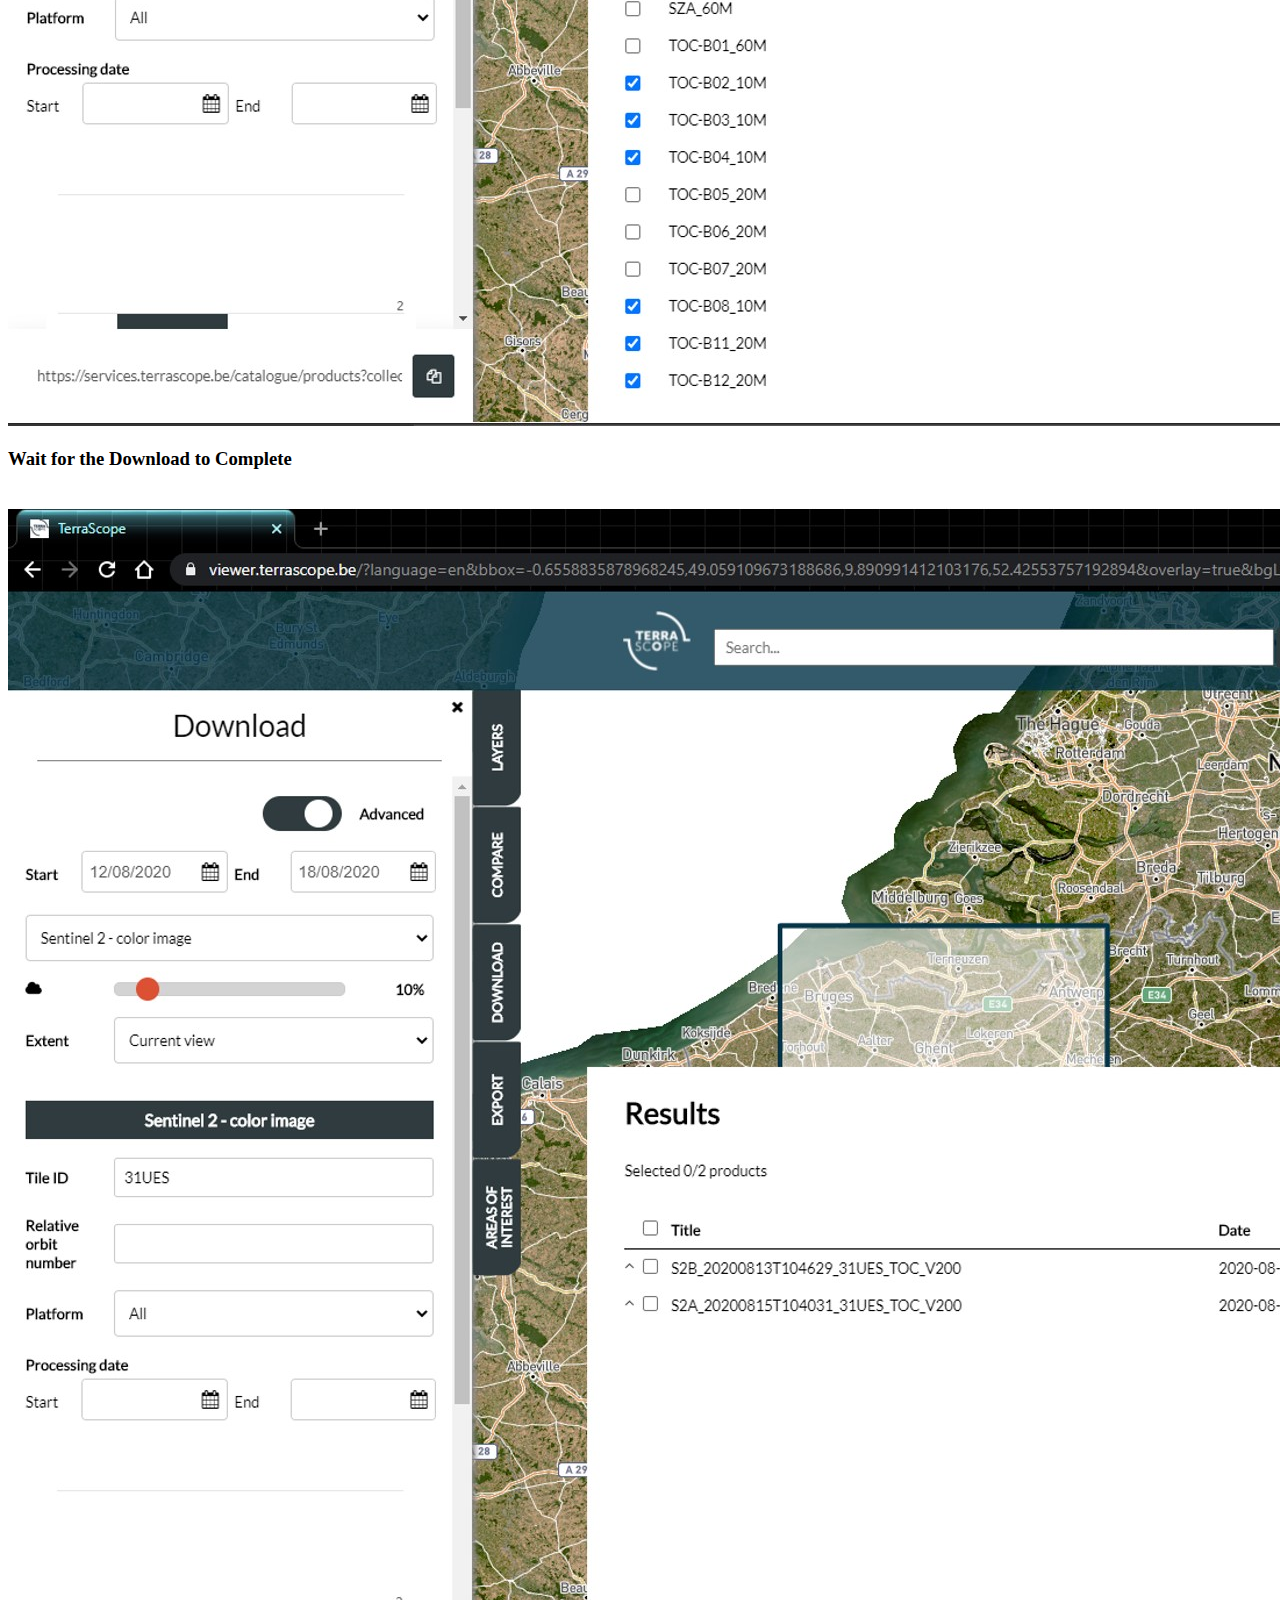
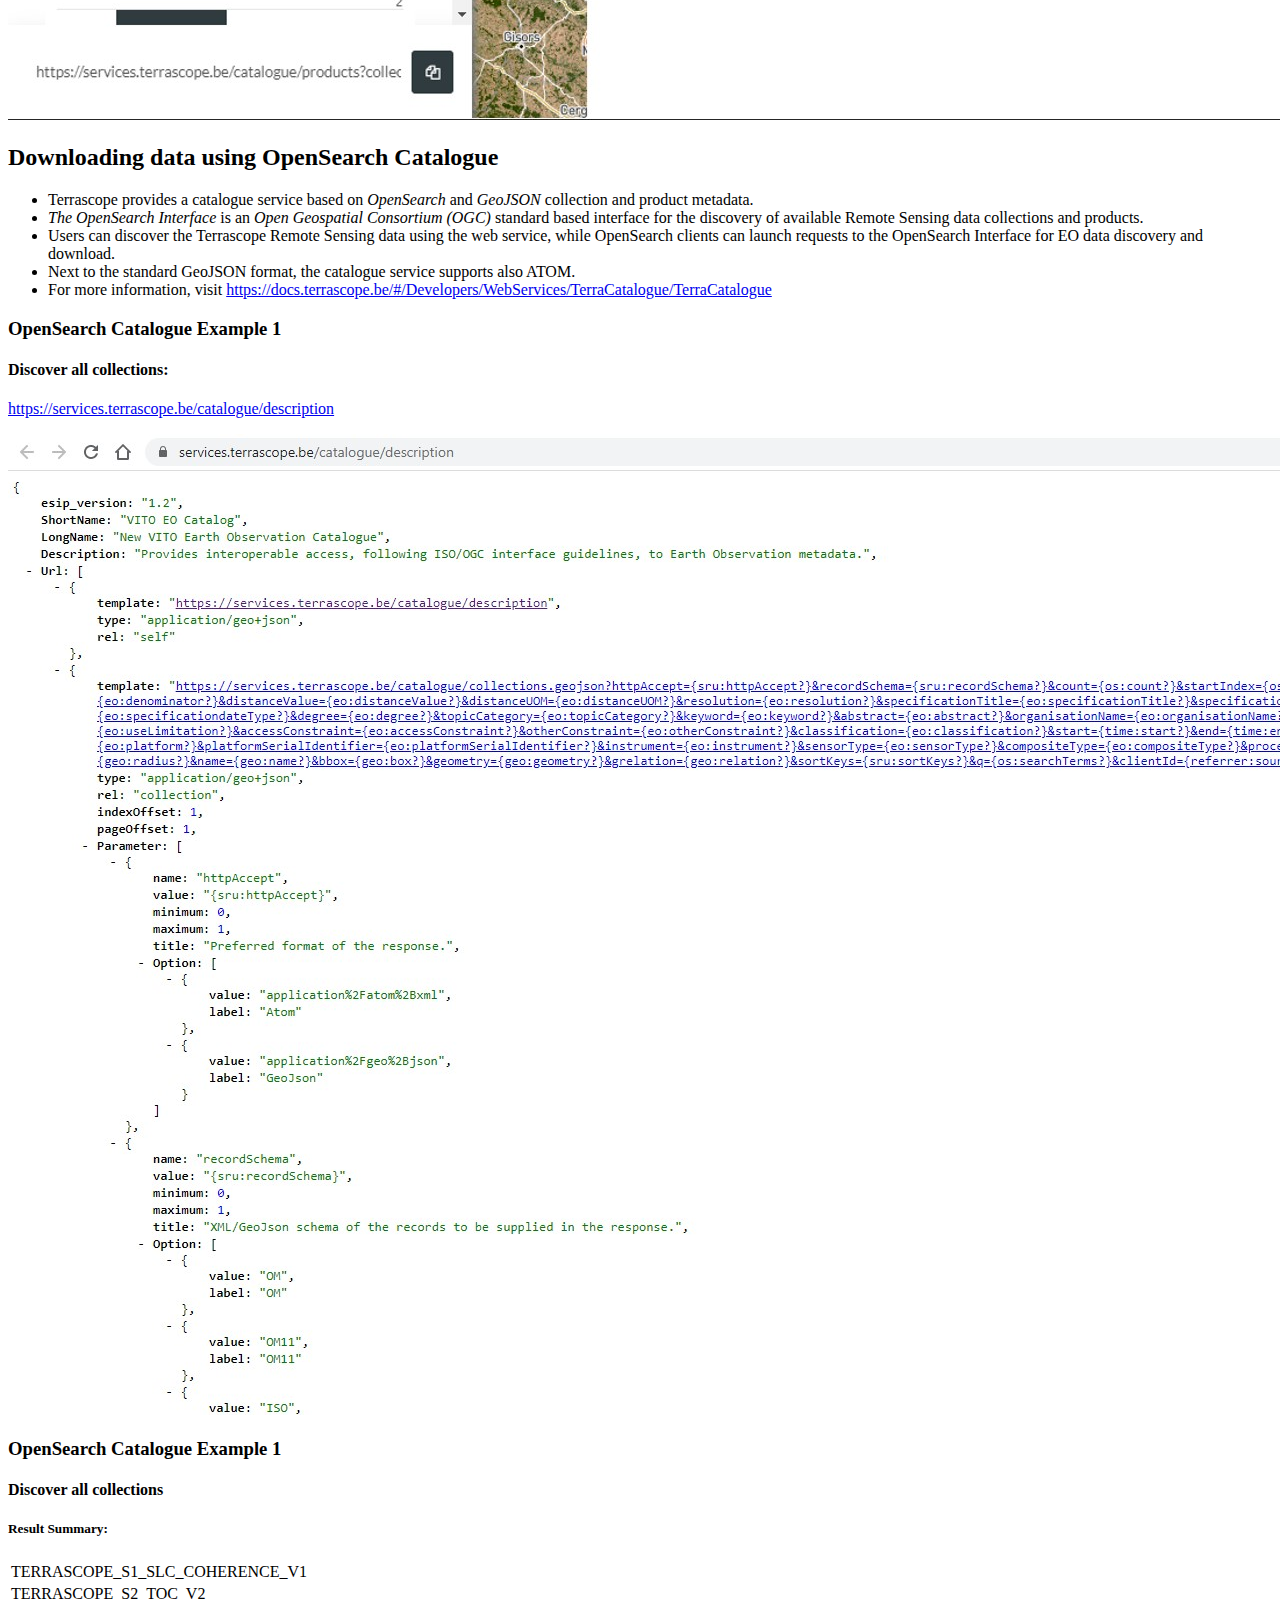
==== commit 8950ee0a: "update the learning outcomes" ====
--- a/index.html
+++ b/index.html
@@ -32,10 +32,10 @@
 							      Downloading data using web services;
 							      Downloading data using the time series service;
 							      Accessing data using the virtual research environment" />
-		<meta property="dc:description" content= "Learning outcomes: Understand different types of Copernicus satellite data and derived products available on Terrascope Platform; Understand different tools and methods that can be leveraged to access and process data" />
+		<meta property="dc:description" content= "Learning outcomes: Identify different types of Copernicus satellite data and derived products available on Terrascope Platform; Compare various Terrascope tools and methods that can be leveraged to access and process data; Demonstrate understanding of the platform by performing the instructions to access the Copernicus data " />
 		<meta property="dc:contributor" content= "Jurgen Everaerts, Hande Erdem, Jeroen Dries" />
 		<meta property="dc:created" content= "2020-08-20" />
-		<meta property="dc:type" content= "InteractiveResource />
+		<meta property="dc:type" content= "training material" />
 		<meta property="dc:format" content= "html" />
 		<meta property="dc:language" content= "EN" />
 		<meta property="dc:SizeOrDuration" content= "45min" />
@@ -122,14 +122,11 @@
         <section>
             <h2>Learning Outcomes</h2>
             <ul>
-                <li class="fragment">
-                    Understand different types of Copernicus satellite data and derived products available on Terrascope
-                    Platform
+                <li class="fragment">Identify different types of Copernicus satellite data and derived products available on Terrascope Platform.
                 </li>
-                <li class="fragment">Understand different tools and methods offered by Terrascope that can be leveraged
-                    to access and
-                    process data
+                <li class="fragment">Compare various Terrascope tools and methods that can be leveraged to access and process data.
                 </li>
+                <li class="fragment">Demonstrate understanding of the platform by performing the instructions to access the Copernicus data</li>
             </ul>
         </section>
         <section id="whatisterrascope">
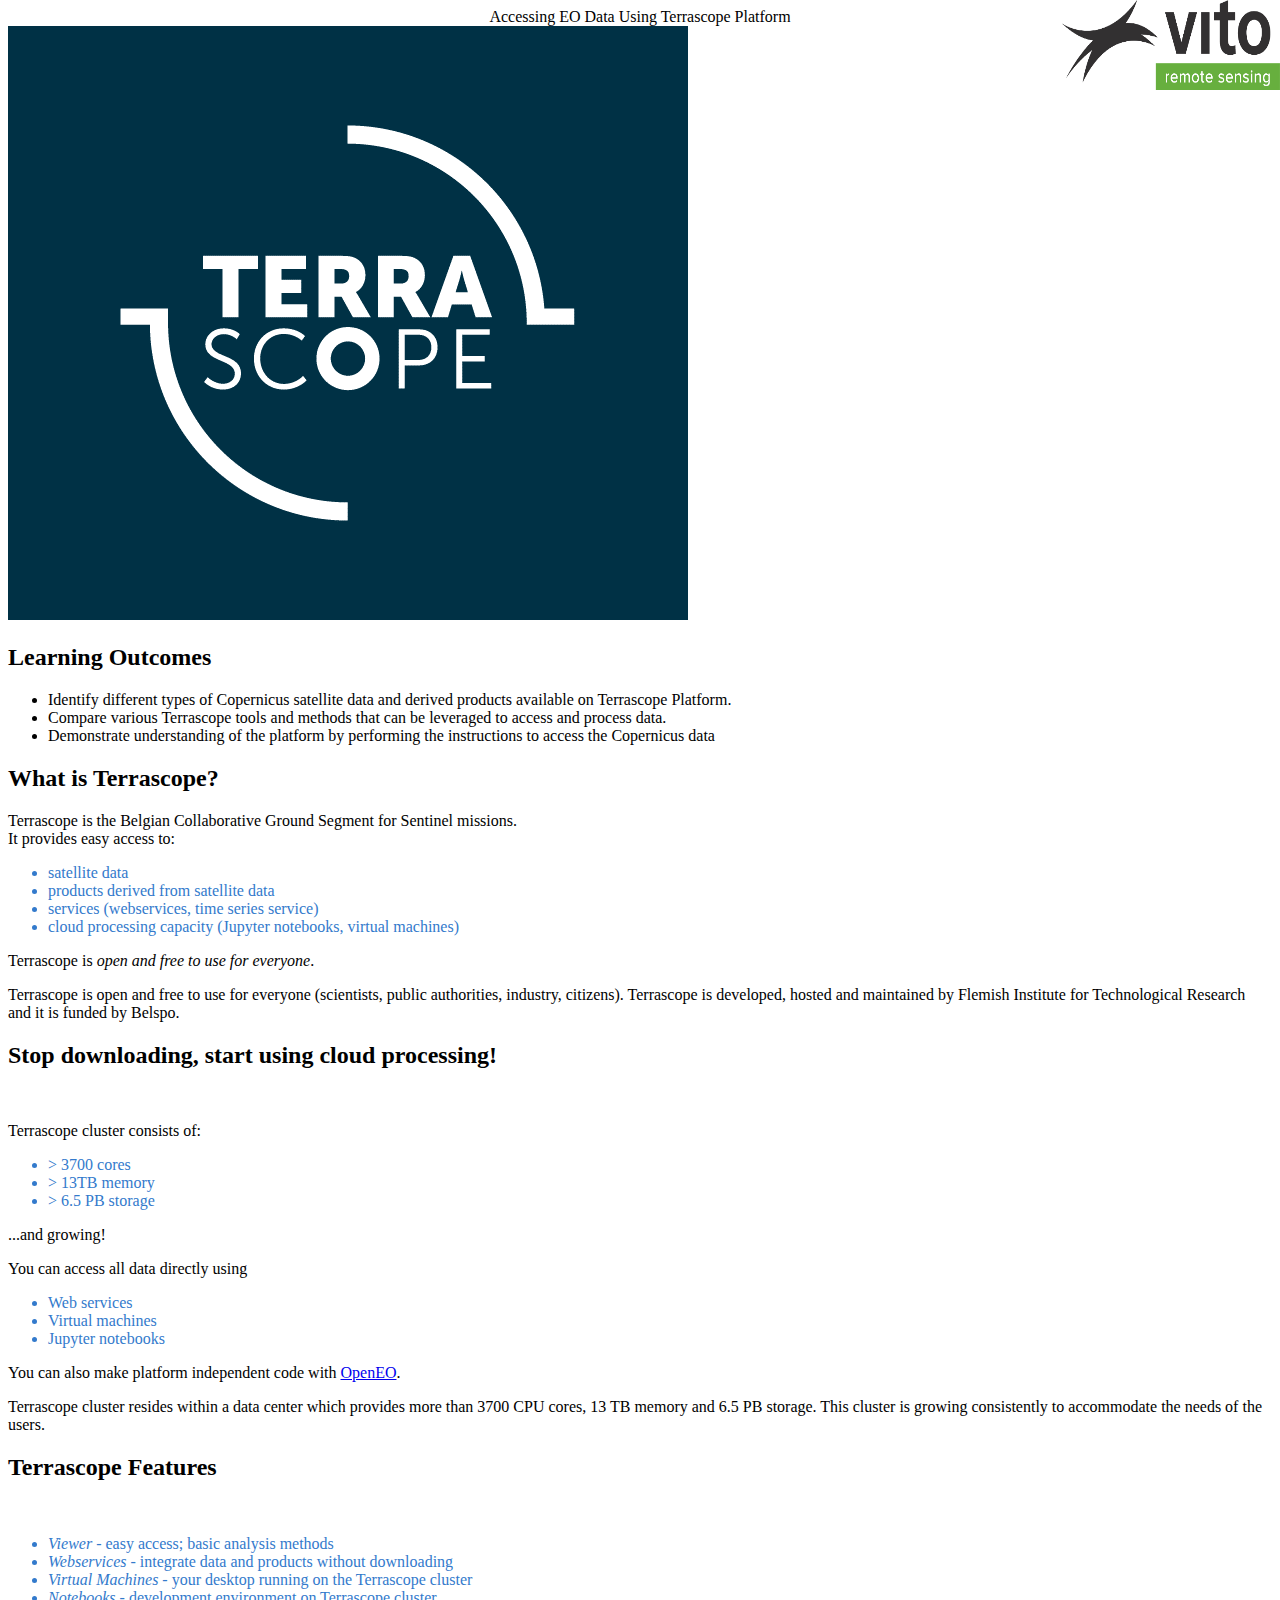
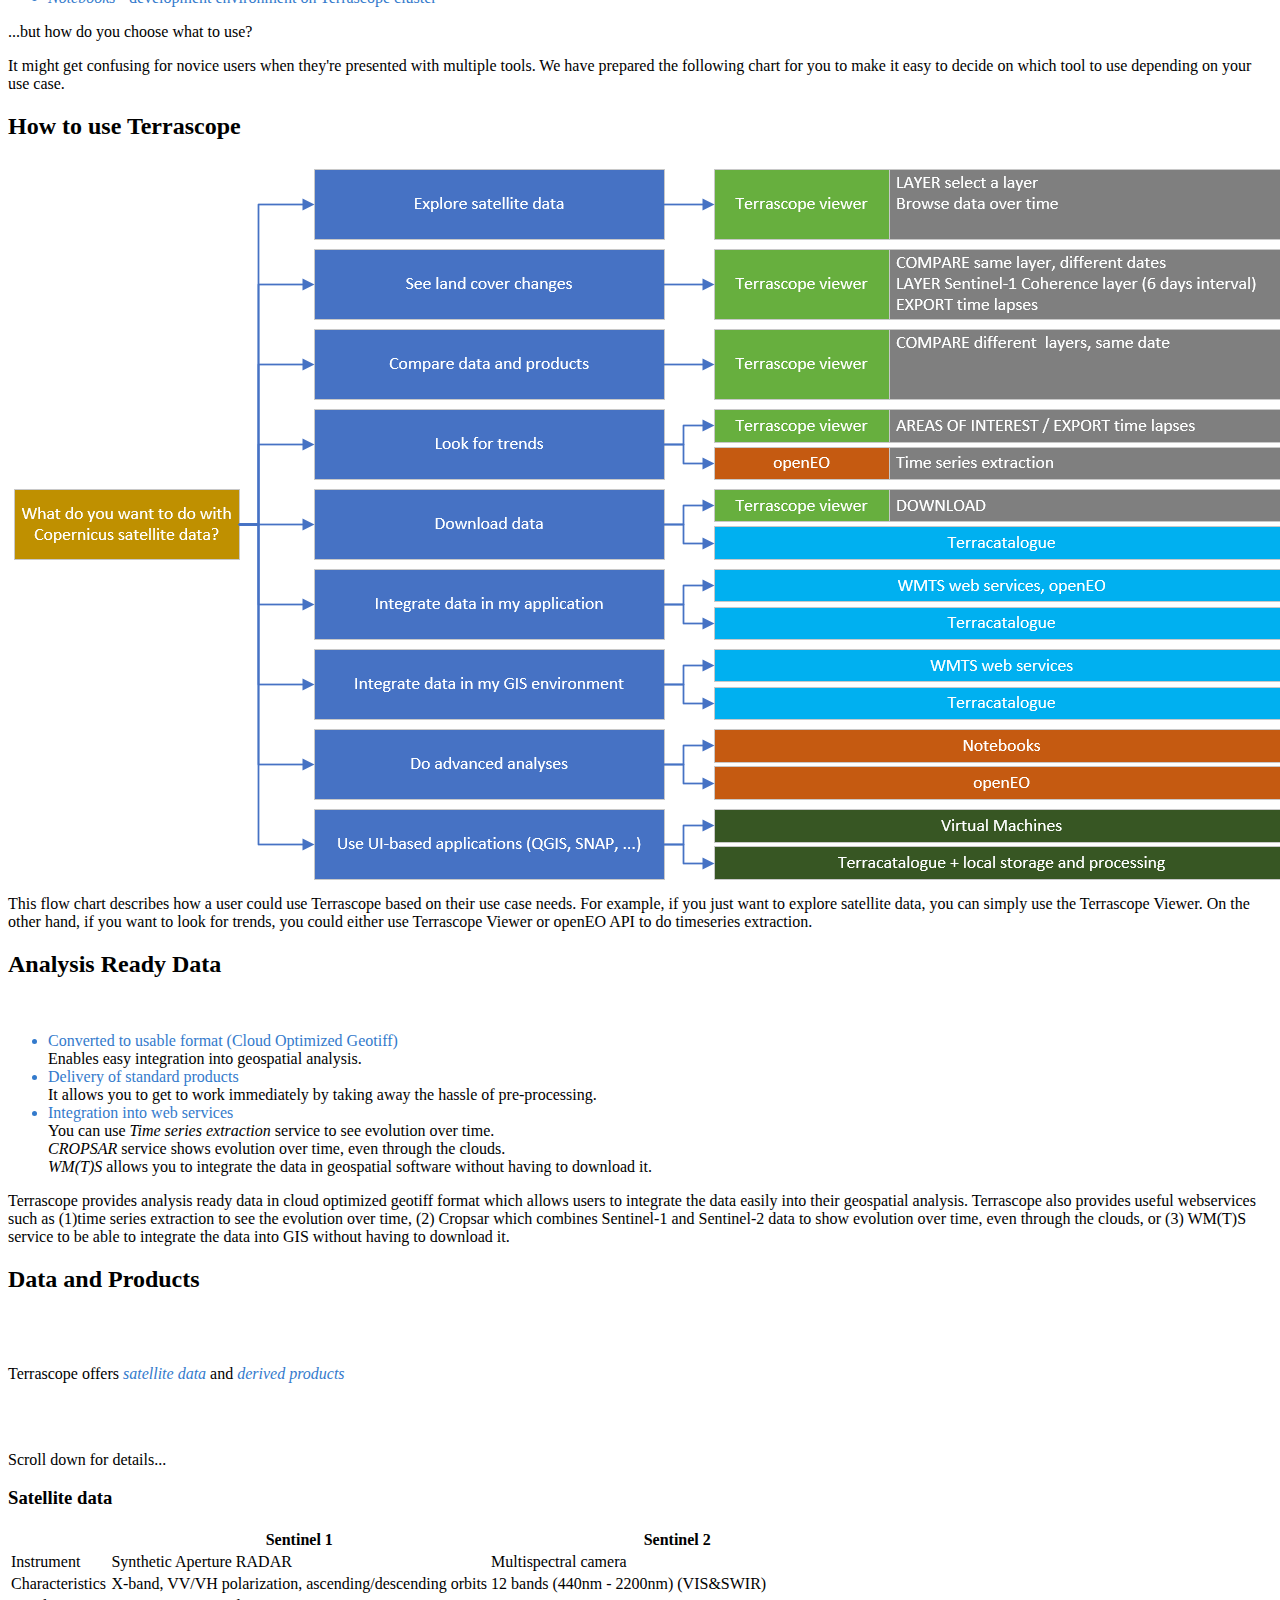
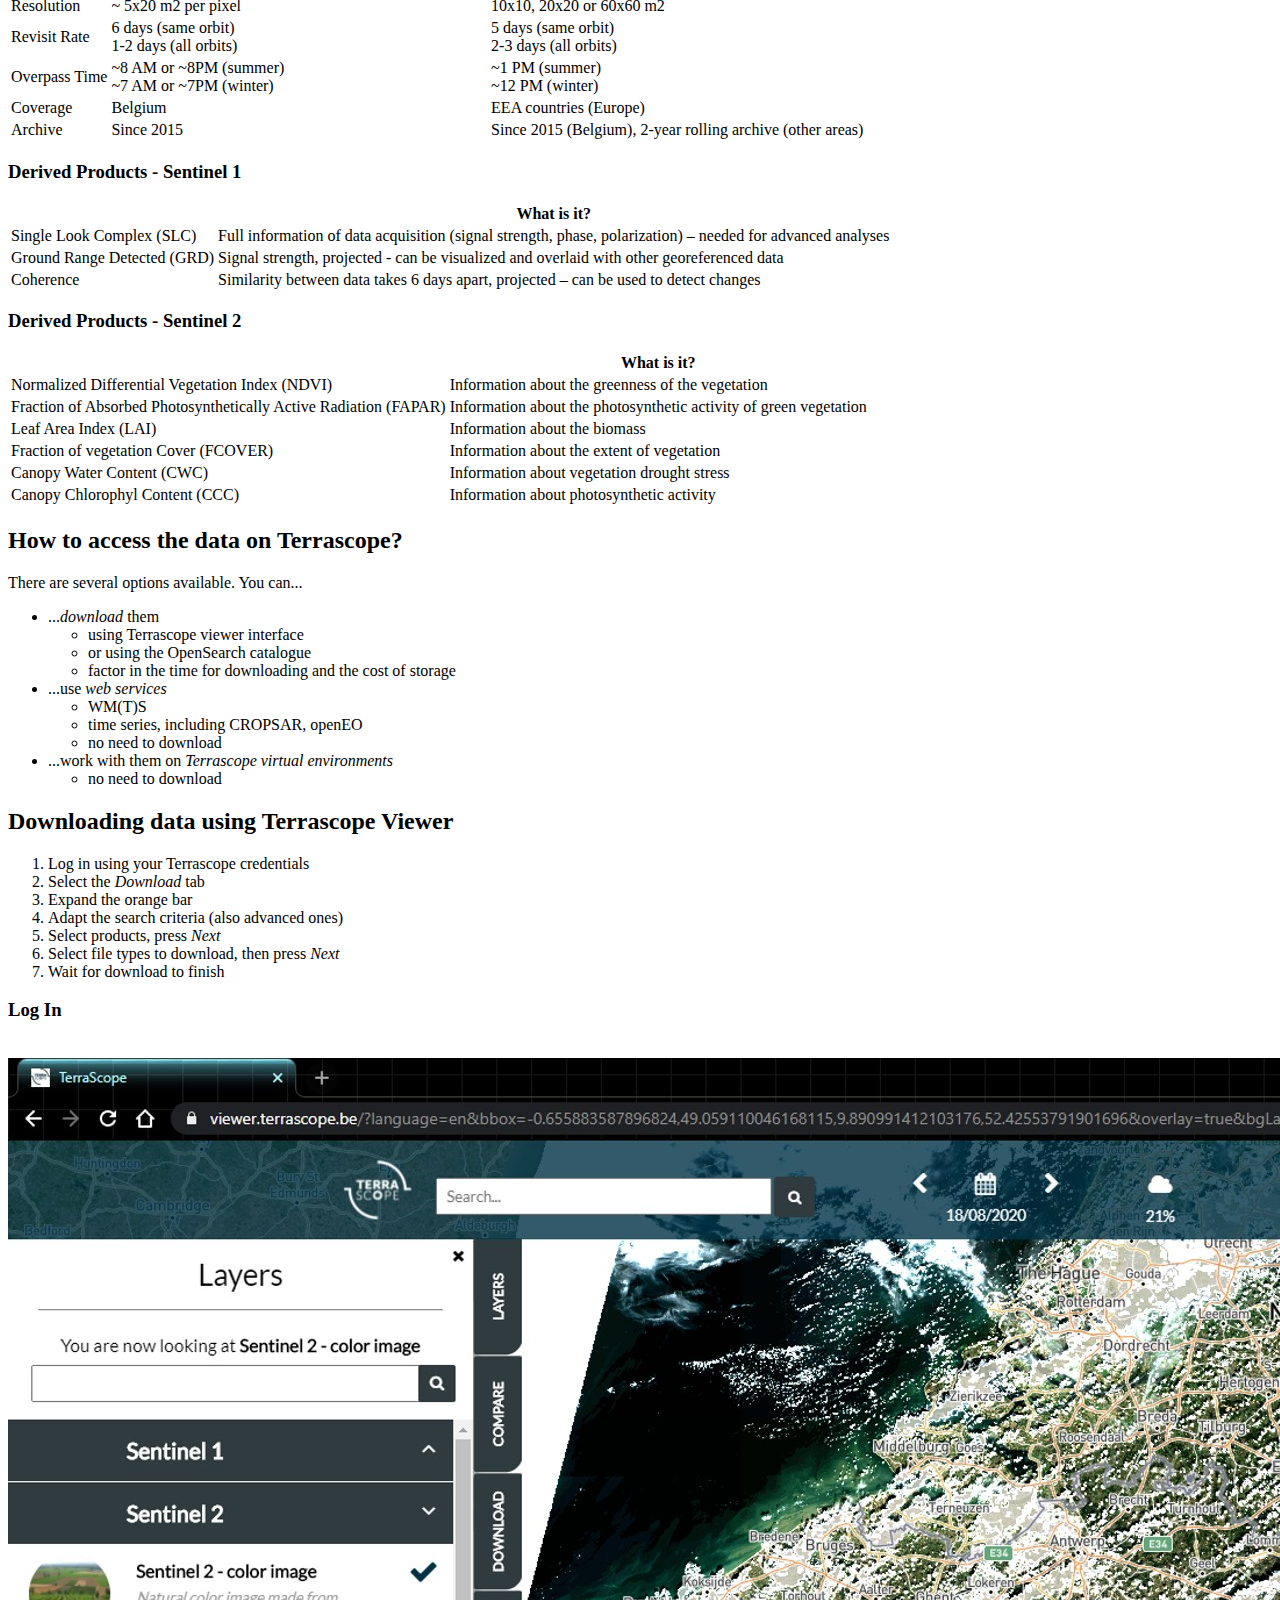
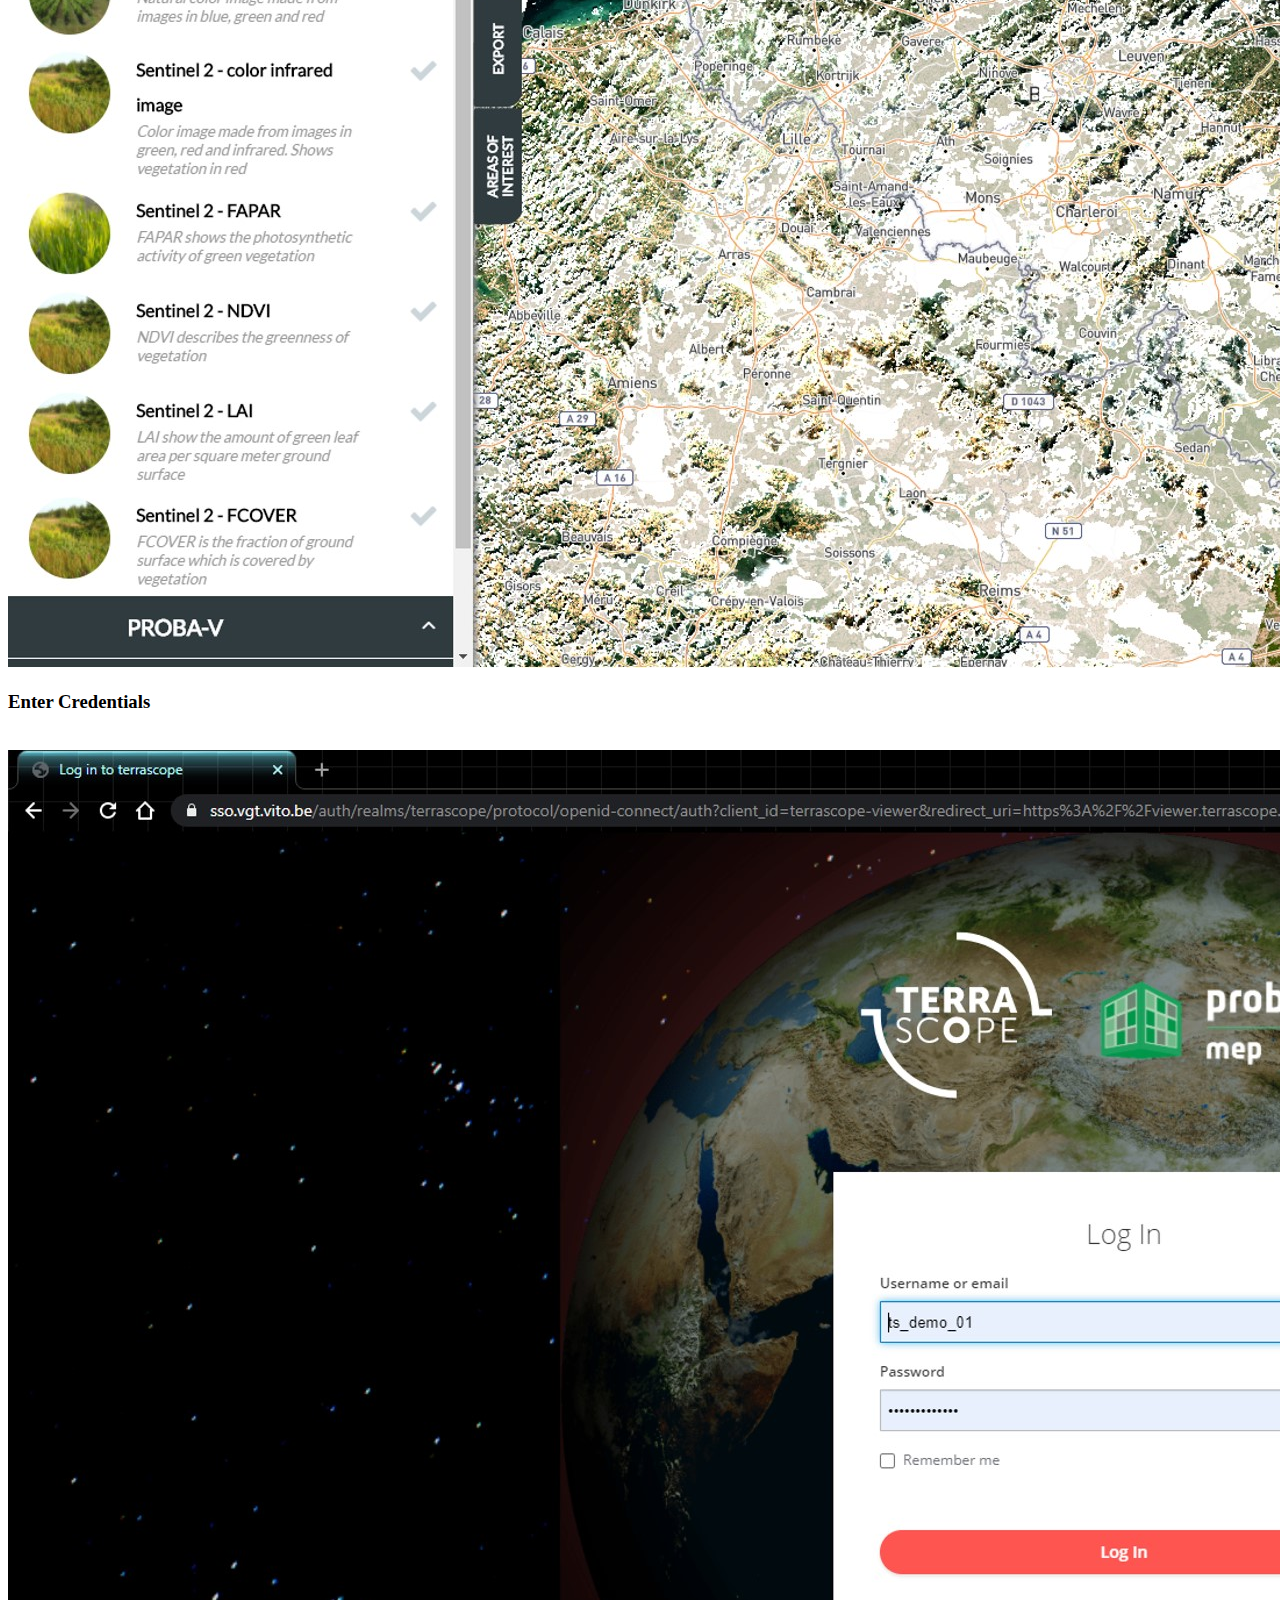
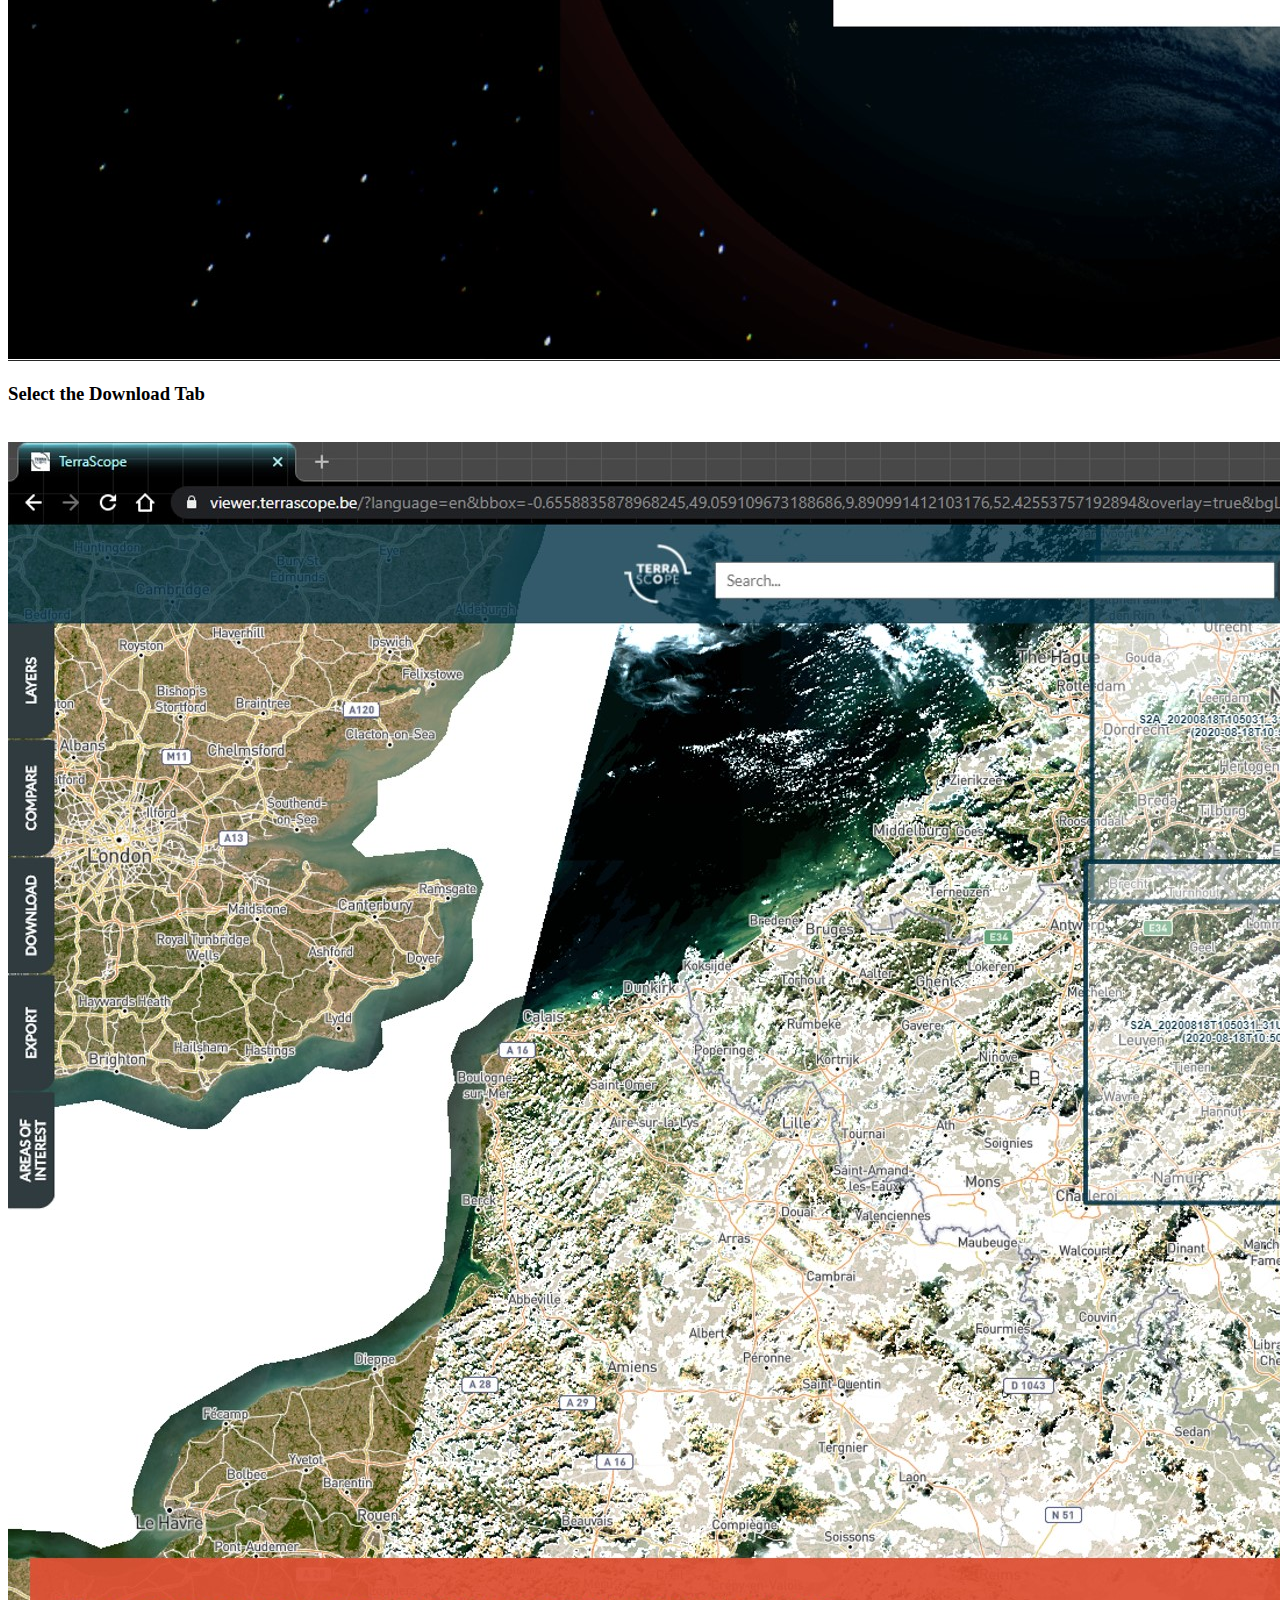
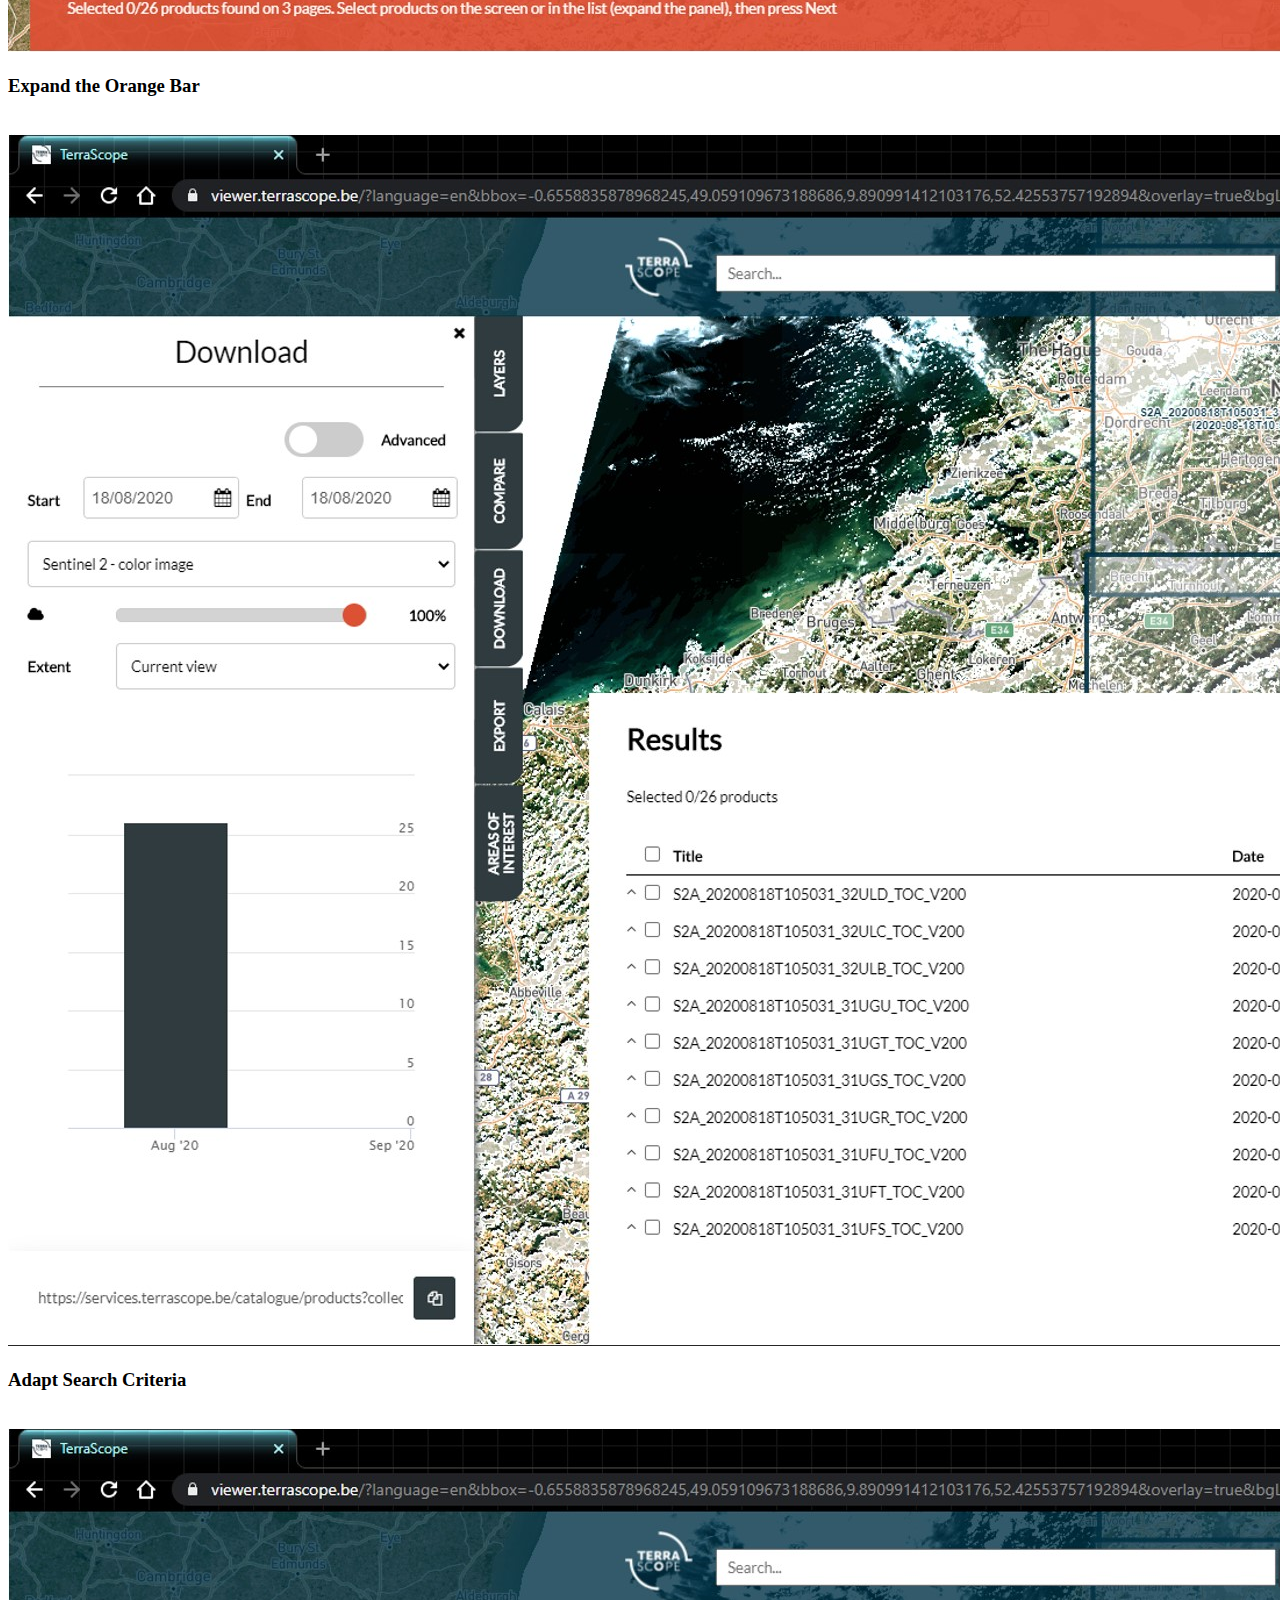
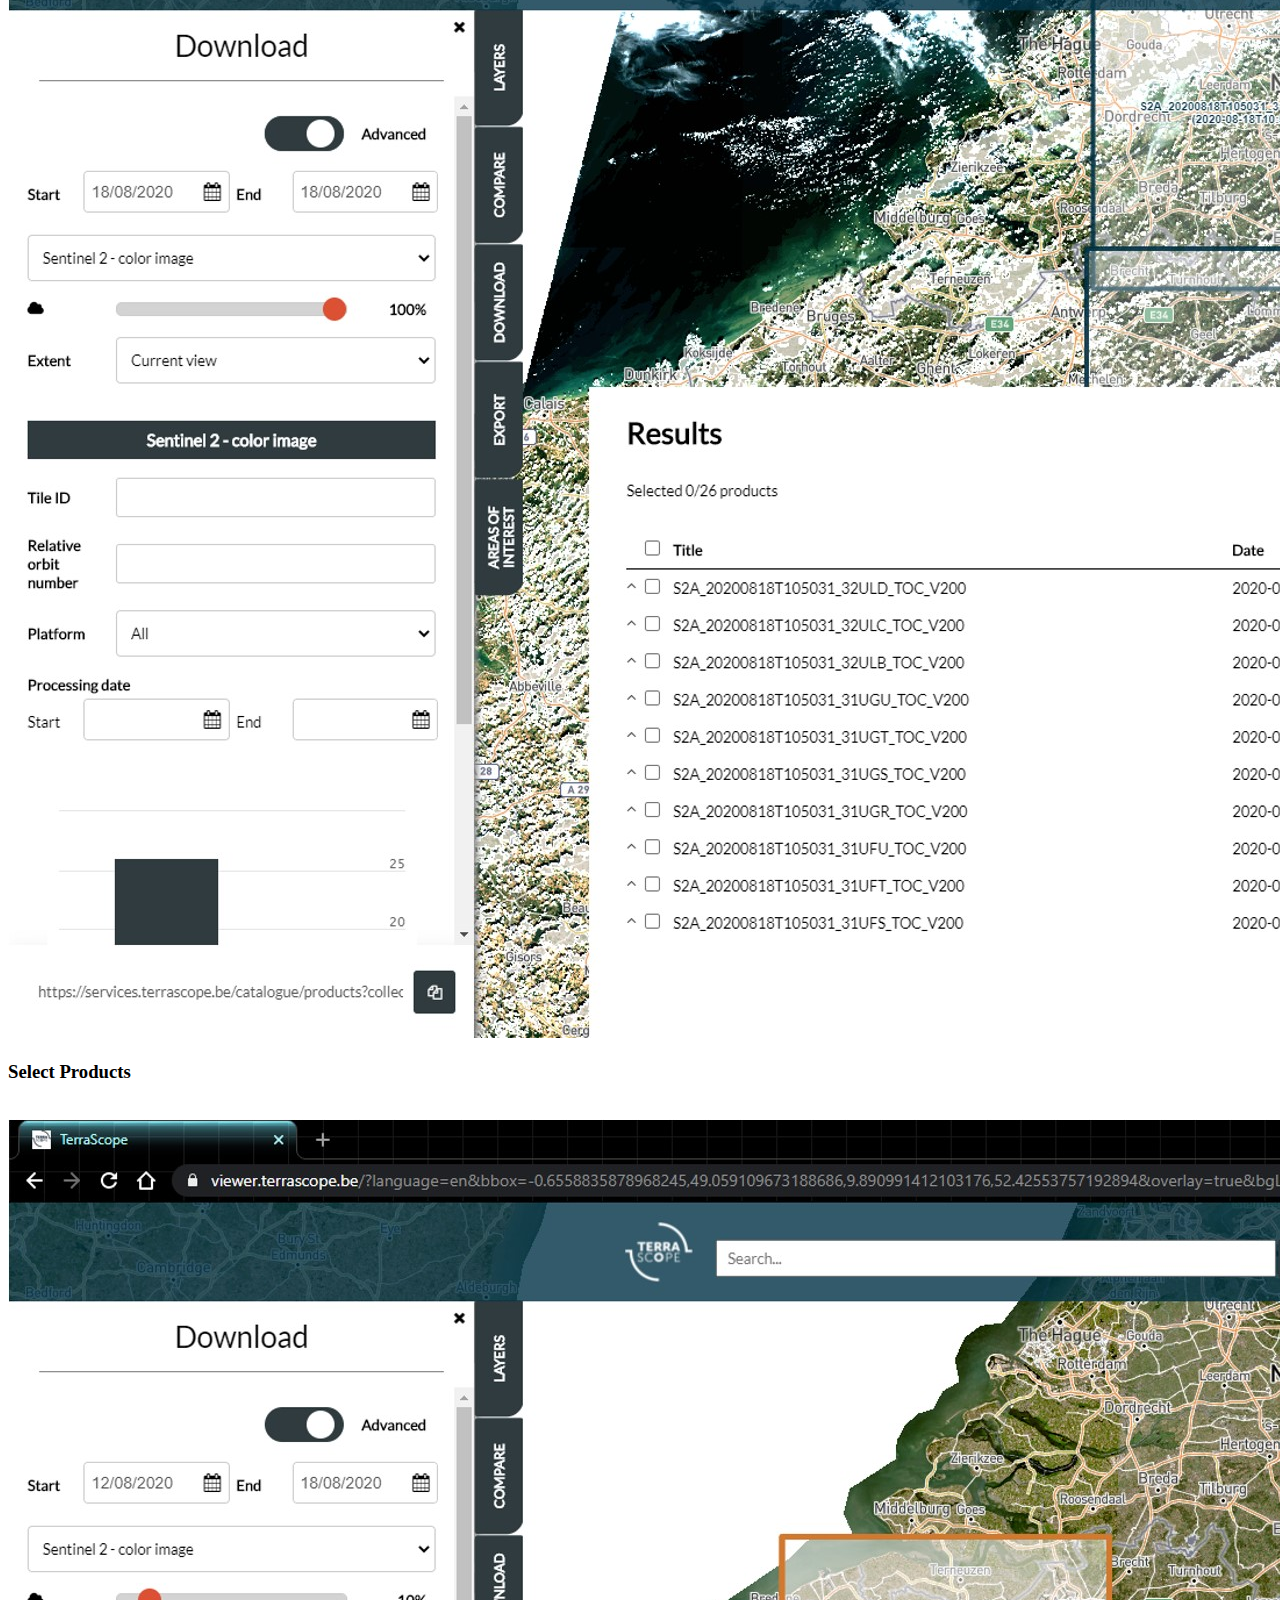
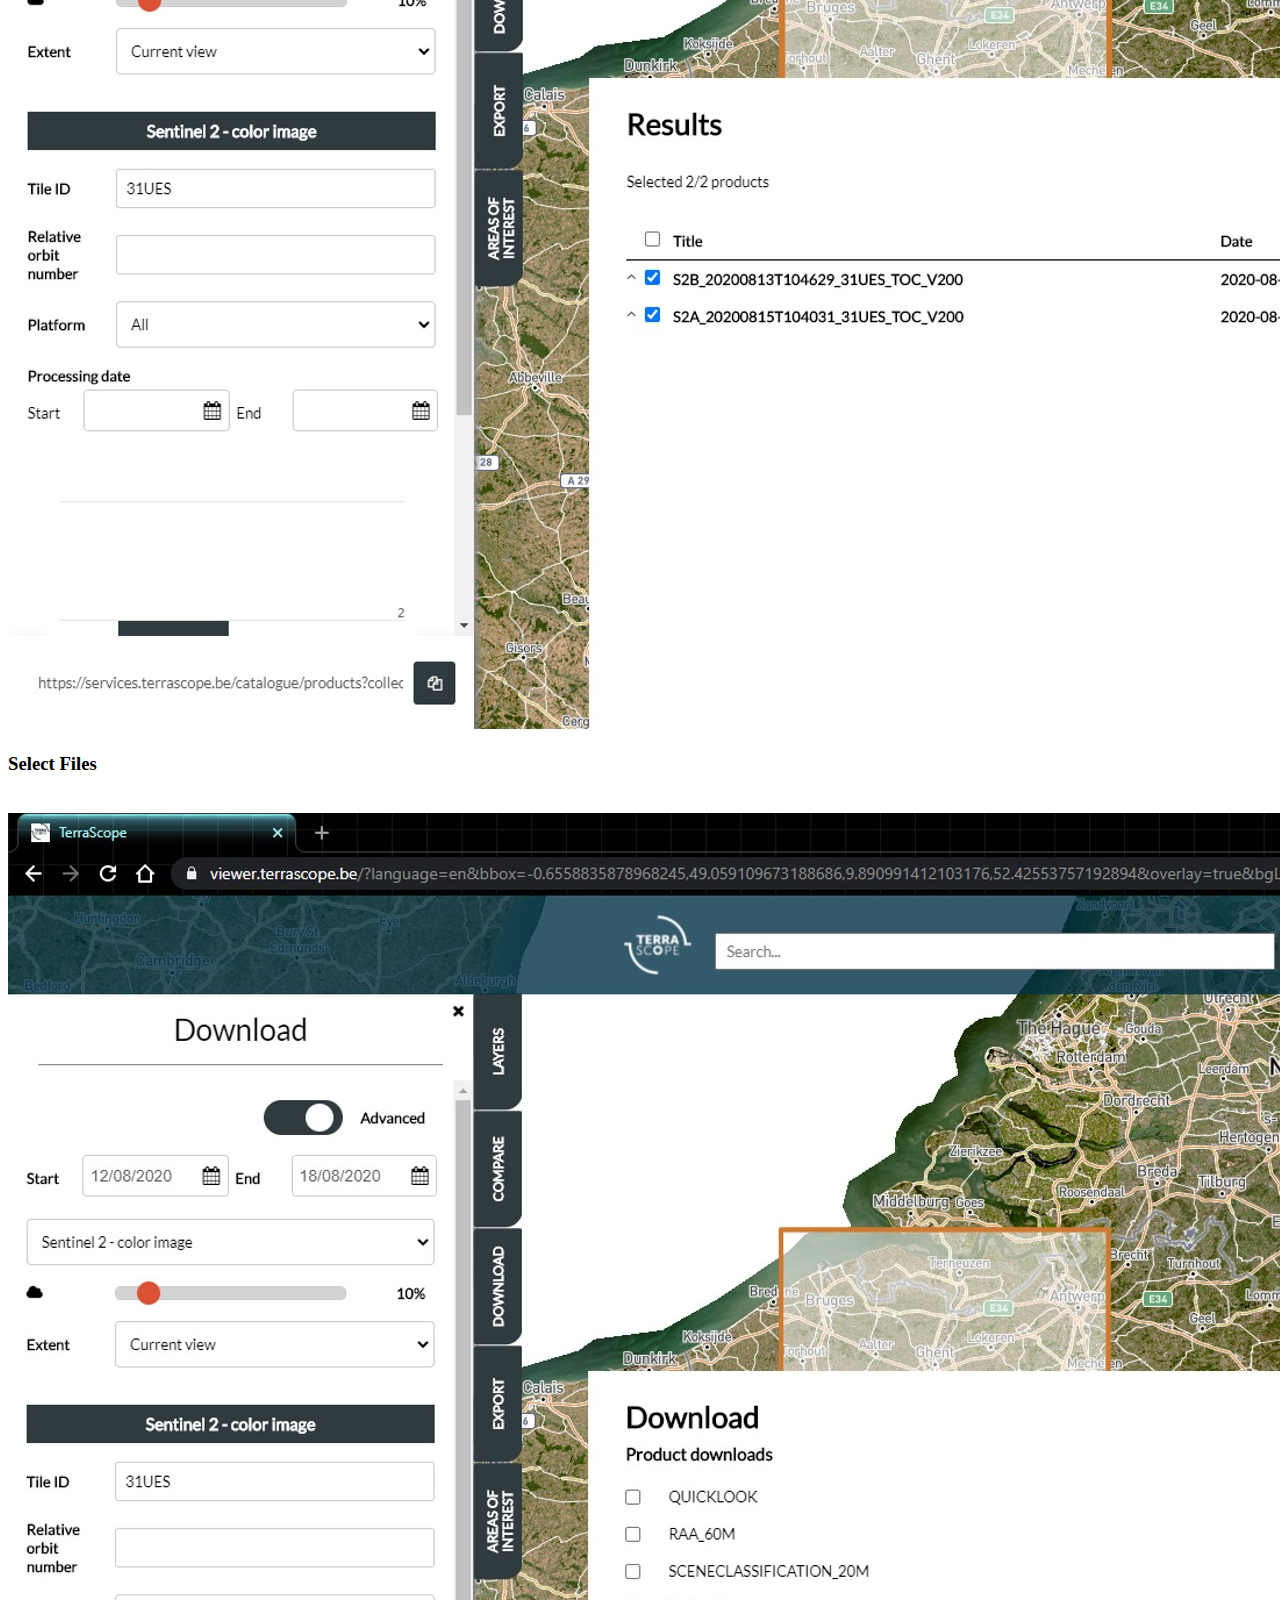
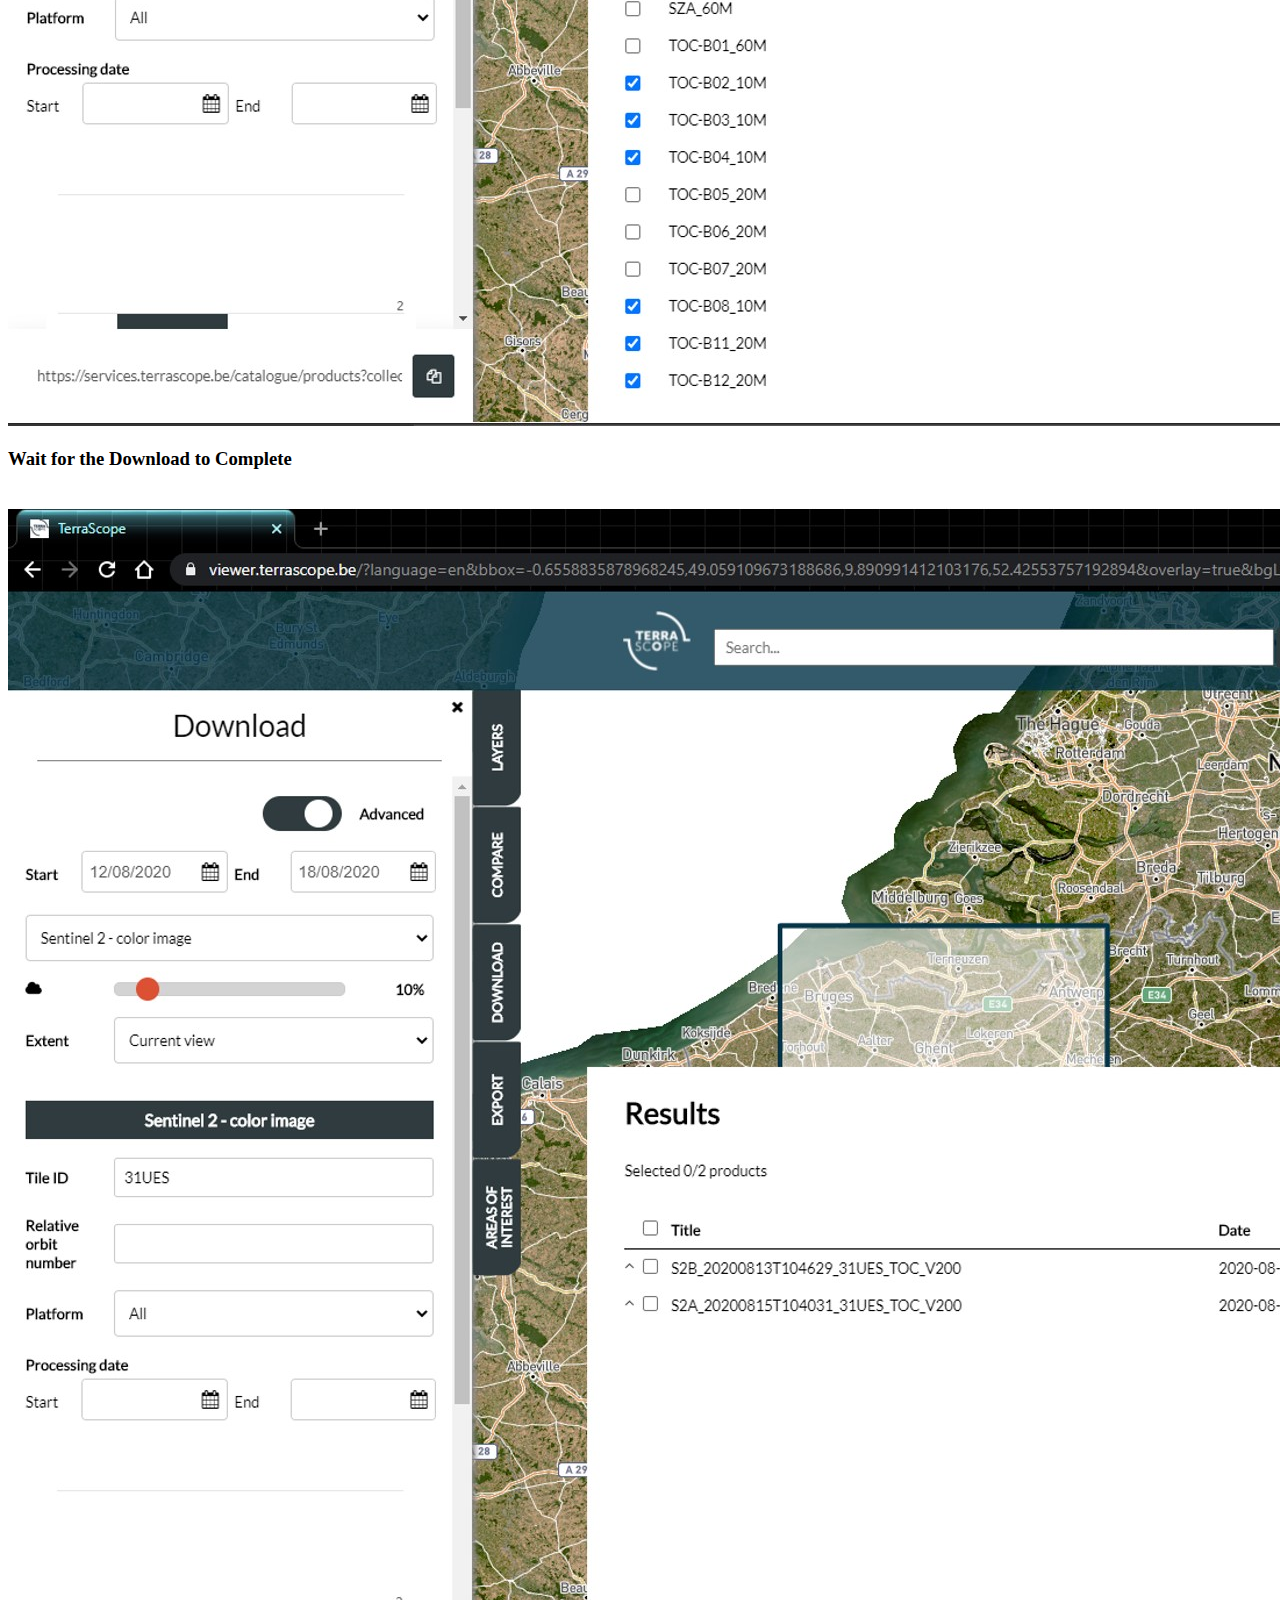
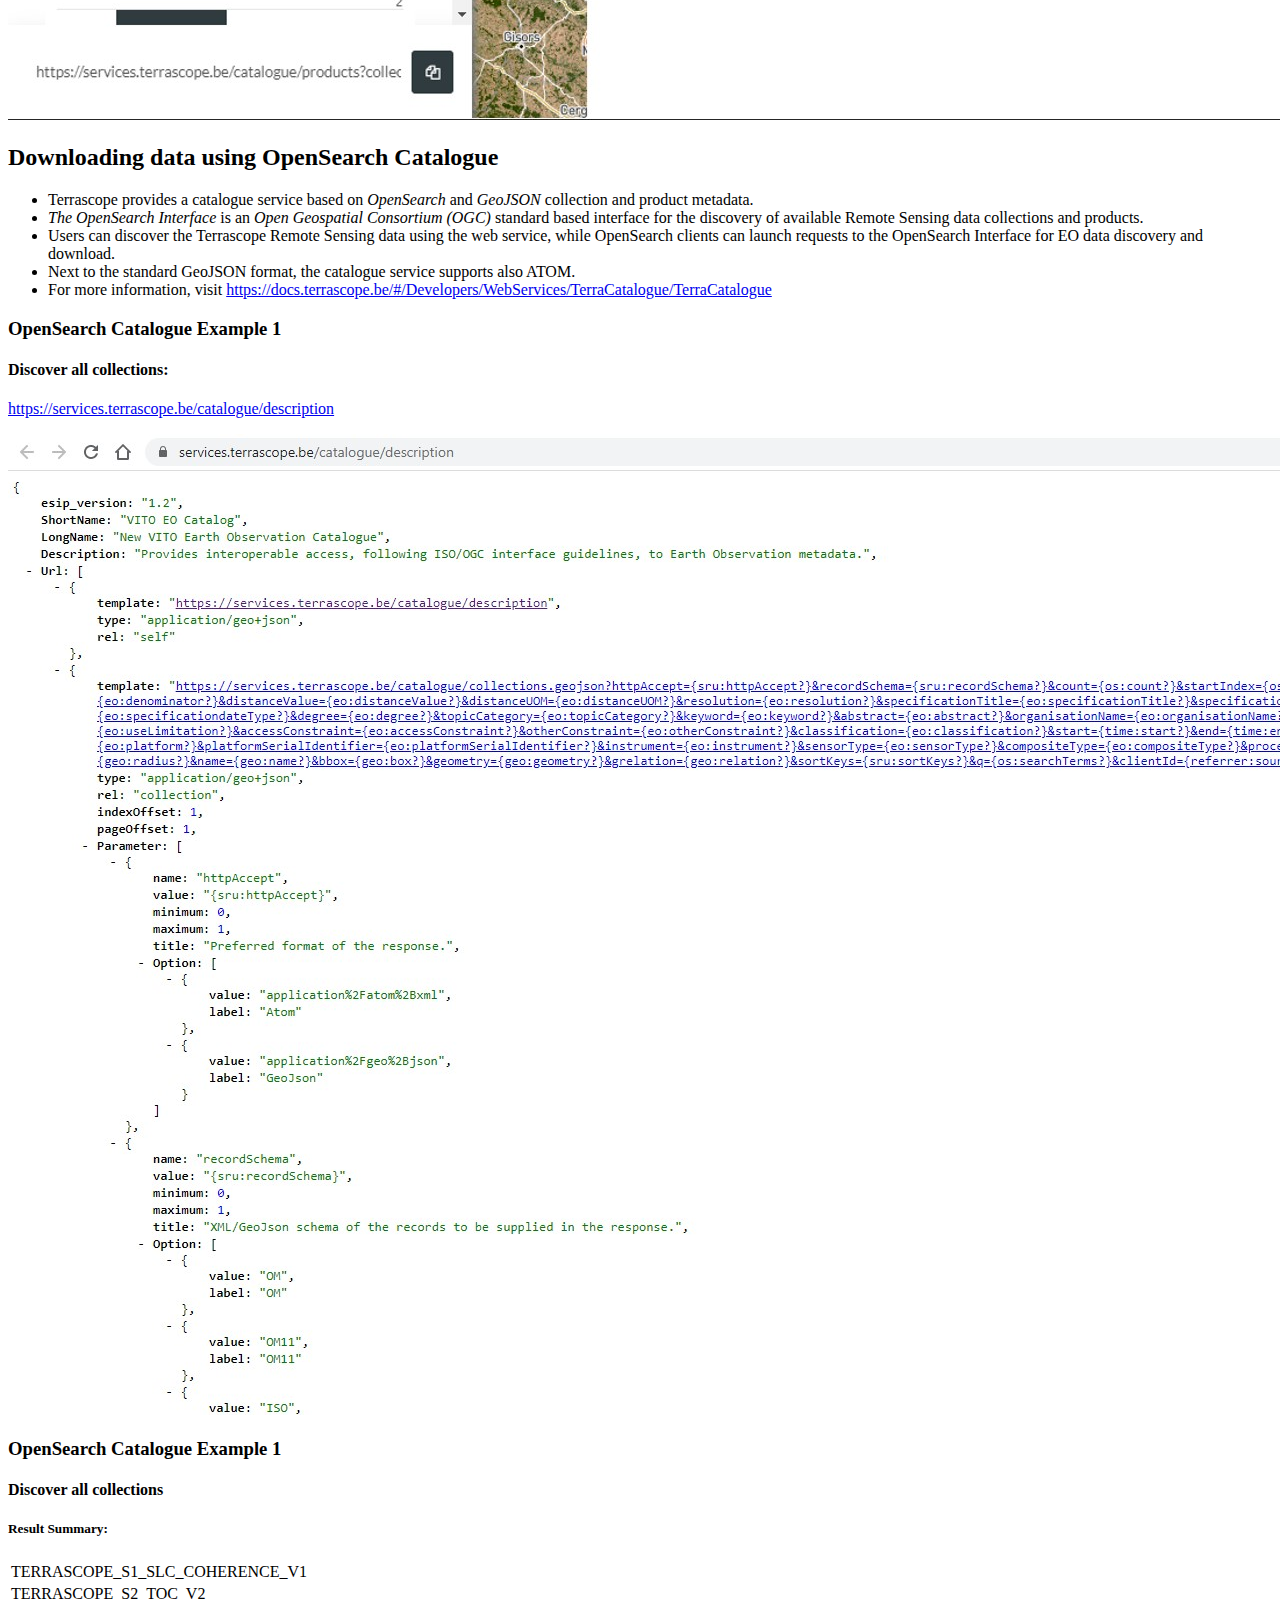
==== commit 84368ab6: "updated the title" ====
--- a/index.html
+++ b/index.html
@@ -13,8 +13,8 @@
 
 <head>
     <meta charset="utf-8">
-		<title> </title>
-		<meta property="dc:title" content= "Terrascope" />
+		<title>Accessing EO Data Using Terrascope Platform</title>
+		<meta property="dc:title" content= "Accessing EO Data Using Terrascope Platform" />
 		<meta property="dc:creator" content= "VITO - Vlaamse Instelling voor Technologisch Onderzoek" /> 
 		<meta property="dc:publisher" content="VITO - Vlaamse Instelling voor Technologisch Onderzoek" /> 
 		<meta property="dc:subject" content= "Terrascope, MEP, Copernicus, EO4GEO" />
@@ -76,7 +76,7 @@
     <div class="eo4geologo" style="width: 11%;height : 11%"></div>
 
     <div class="partnerlogo" style="width: 17%;height : 10%"></div>
-    <div class="presentation_title" style=" text-align: center ">Terrascope Platform</div>
+    <div class="presentation_title" style=" text-align: center ">Accessing EO Data Using Terrascope Platform</div>
     <!--The title of the presentation appears on each slide-->
 
 
